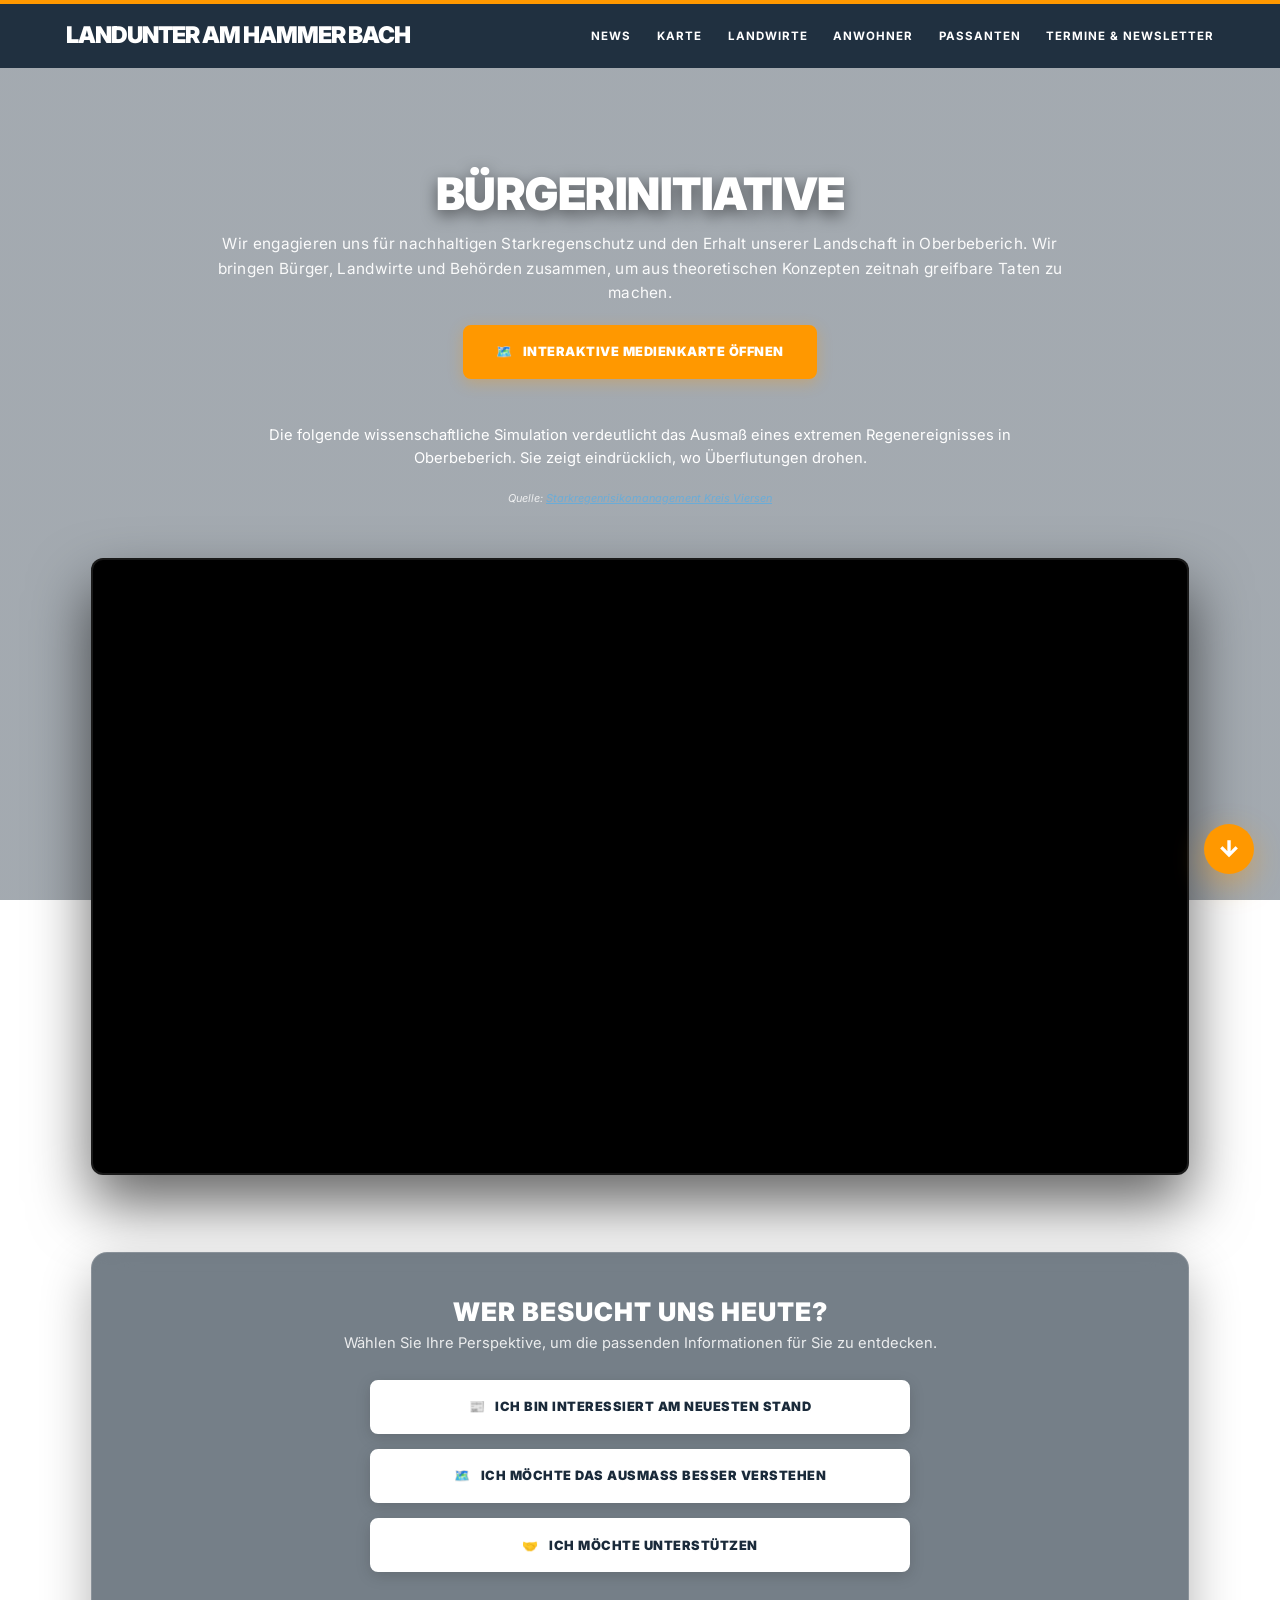
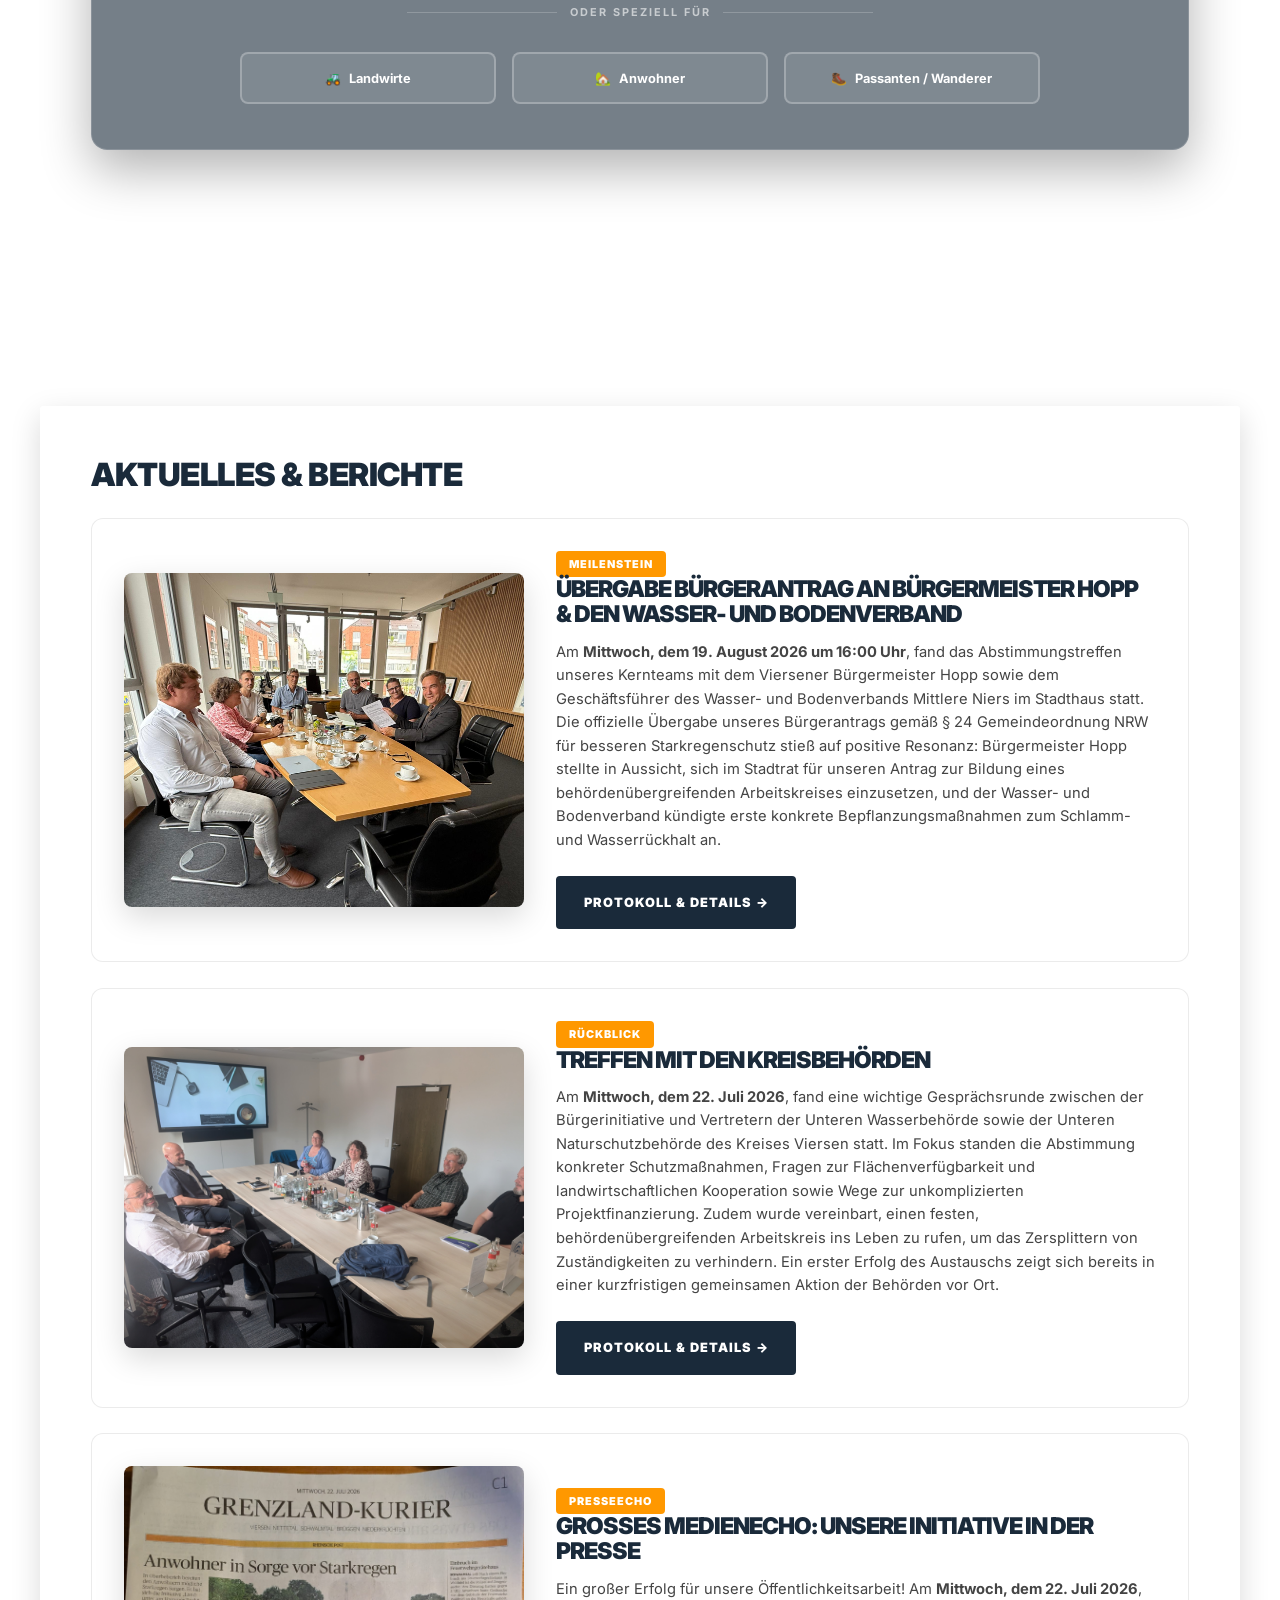
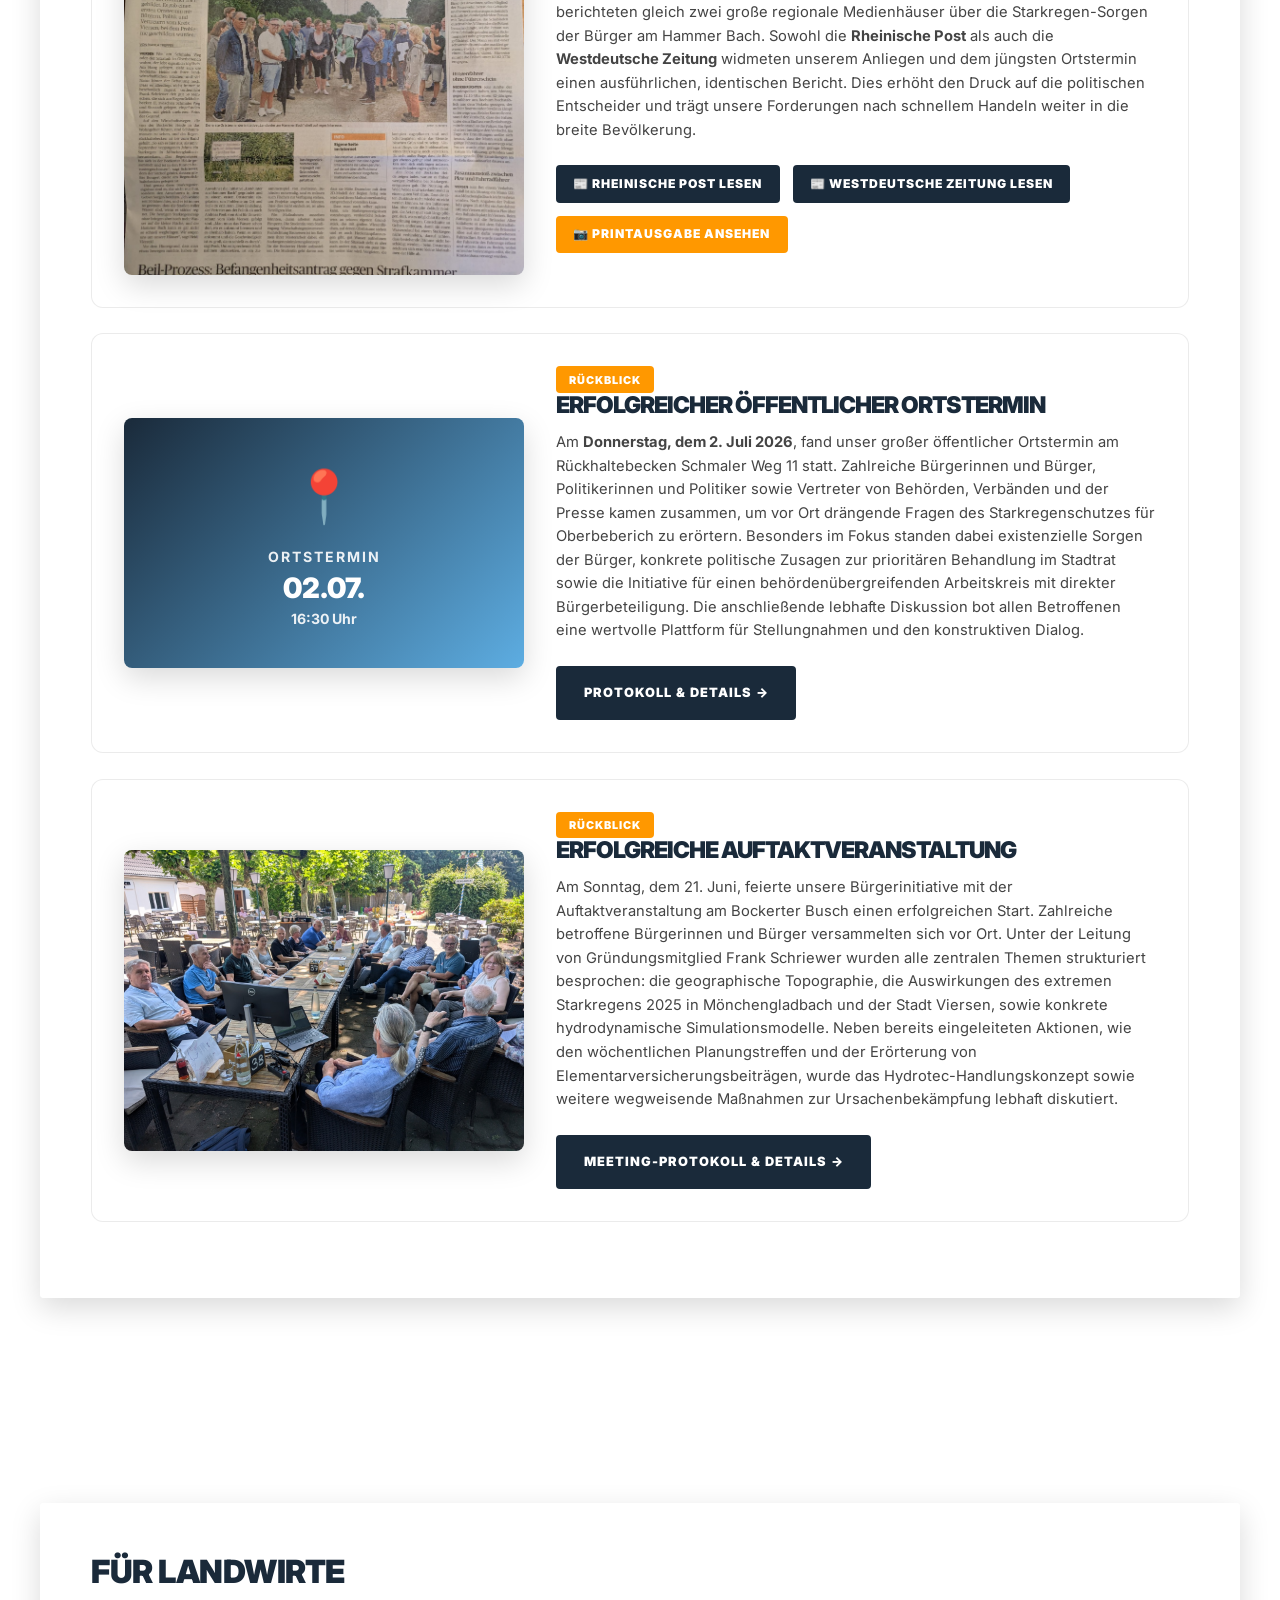
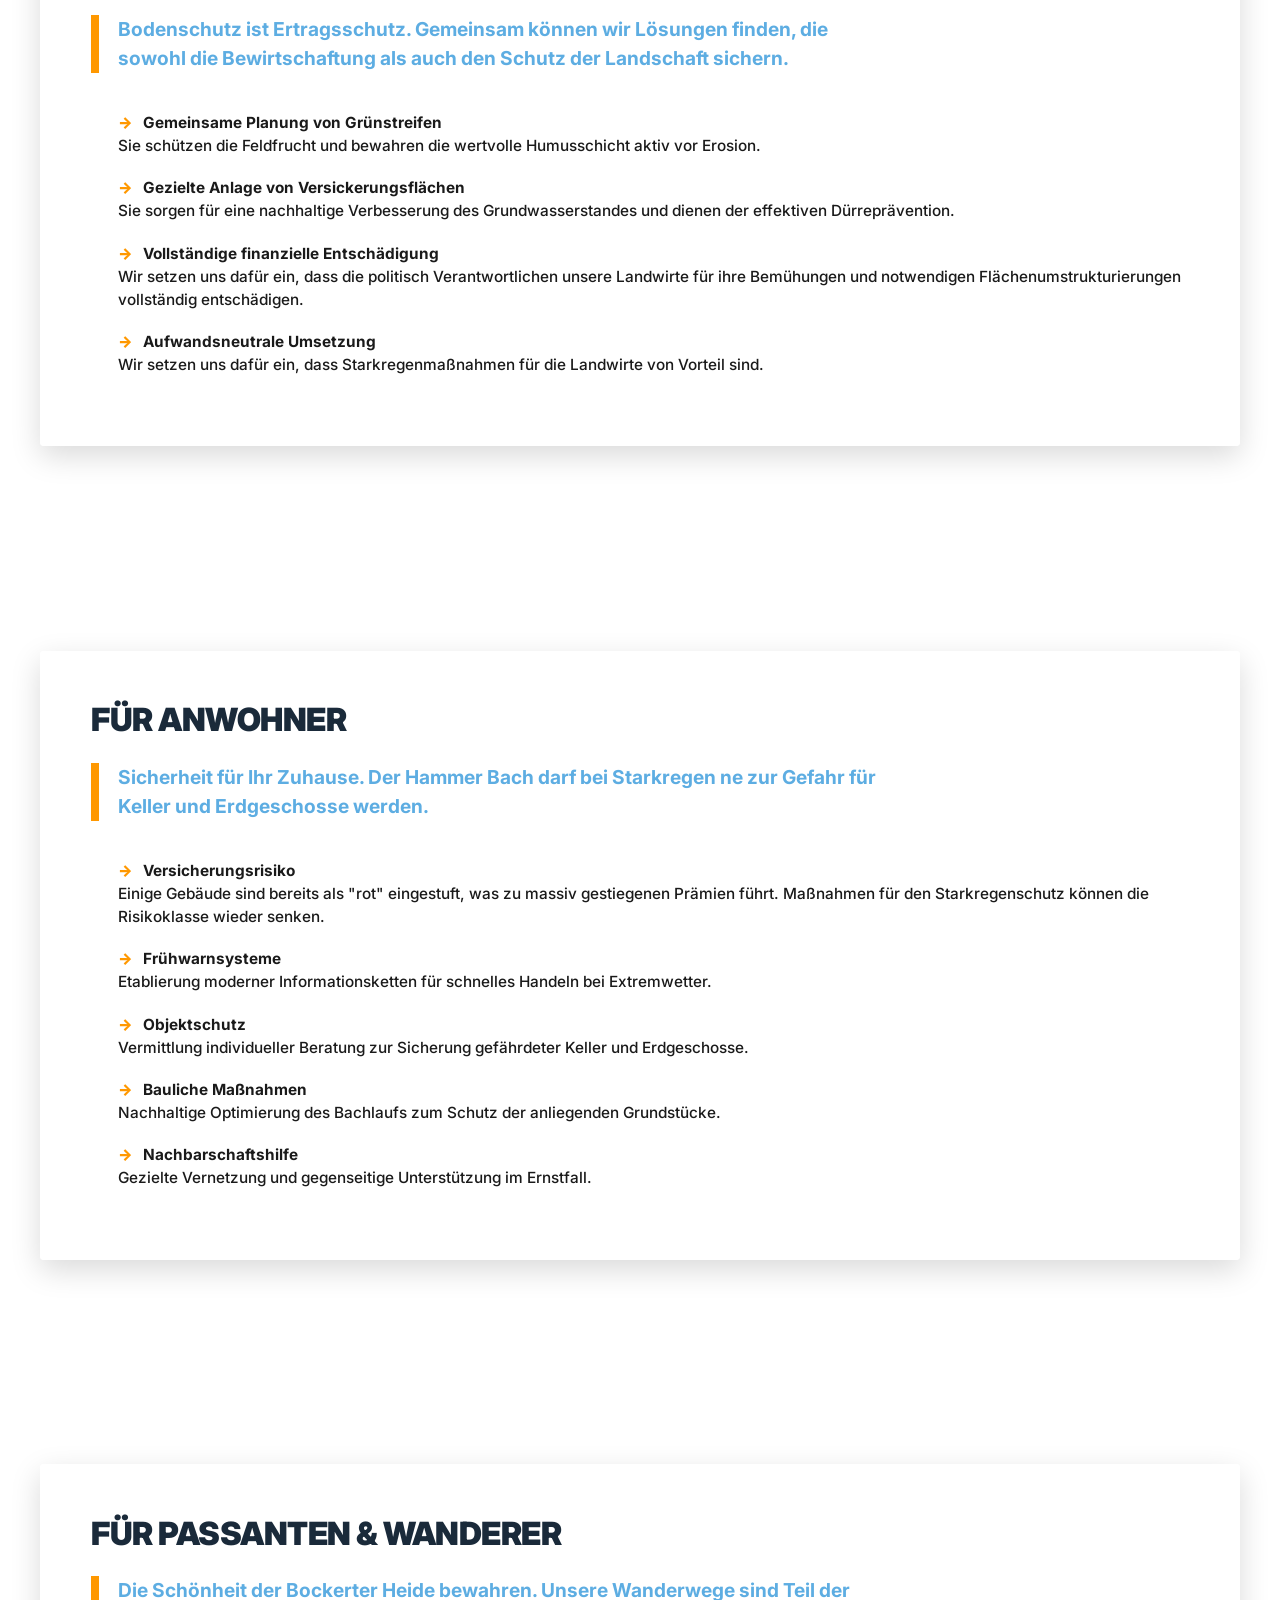
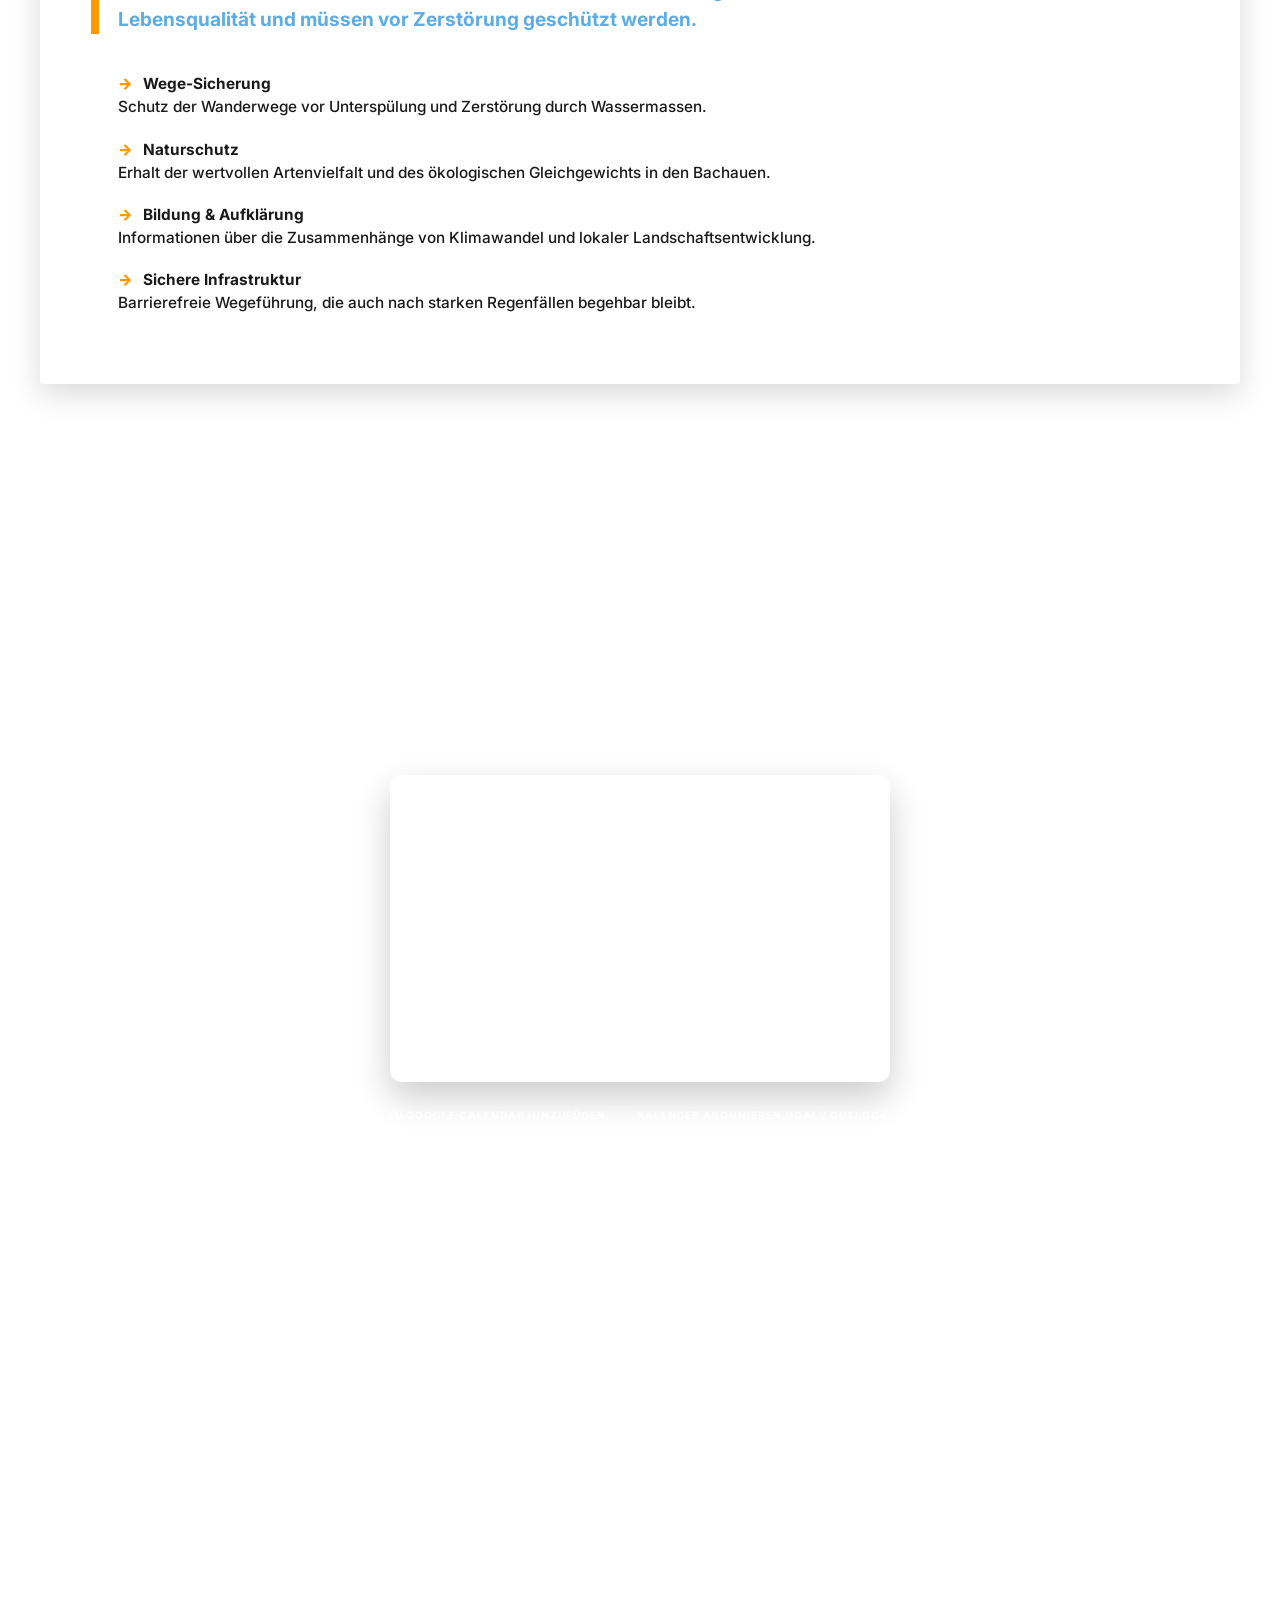
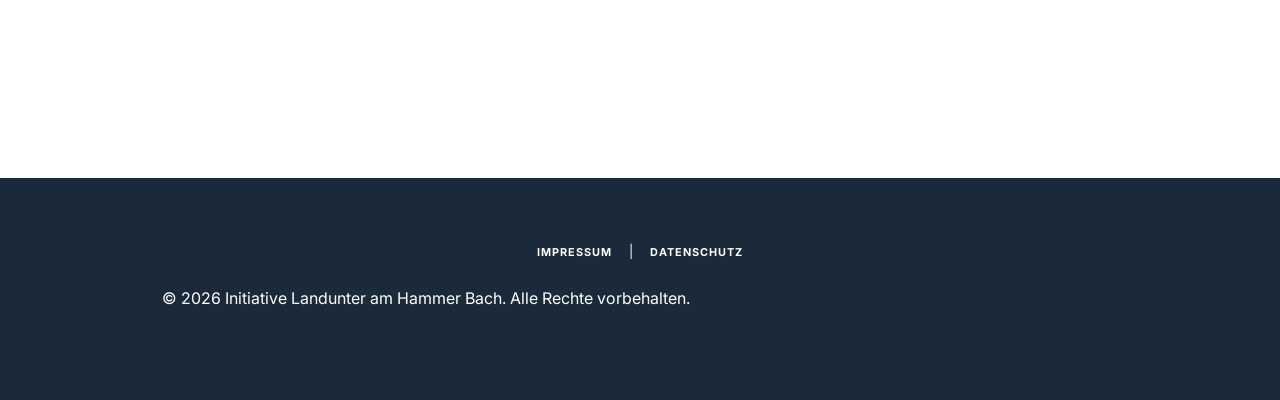
==== index.html @ 061ad3dd "fixed calendar widget: replaced retired corsproxy.io with active reef-proxy" ====
<!DOCTYPE html>
<html lang="de">
<head>
    <meta charset="UTF-8">
    <meta name="viewport" content="width=device-width, initial-scale=1.0">
    <title>Landunter am Hammer&nbsp;Bach - Starkregenschutz im Fokus</title>
    <link rel="stylesheet" href="style.css">
    <script src="header.js"></script>
</head>
<body id="top">
    <div class="bg-fixed-container">
        <div id="bg-layer-1" class="bg-layer active" style="background-image: linear-gradient(rgba(26, 42, 58, 0.4), rgba(26, 42, 58, 0.4)), url('https://images.unsplash.com/photo-1595867005771-4d3e811d0886?auto=format&fit=crop&w=1920&q=80');"></div>
        <div id="bg-layer-2" class="bg-layer"></div>
    </div>
    <header>
        <nav>
            <div class="logo"><a href="#top">Landunter am Hammer&nbsp;Bach</a></div>
            <ul>
                <li><a href="#news">News</a></li>
                <li><a href="karte.html">Karte</a></li>
                <li><a href="#landwirte">Landwirte</a></li>
                <li><a href="#anwohner">Anwohner</a></li>
                <li><a href="#passanten">Passanten</a></li>
                <li><a href="#support" style="white-space: nowrap;">Termine&nbsp;&amp;&nbsp;Newsletter</a></li>
            </ul>
        </nav>
    </header>

    <main>
        <section id="intro">
            <div class="content-box">
                <div class="hero-text">
                    <h1>Bürgerinitiative</h1>
                    <p style="font-size: 1.2rem; max-width: 850px; margin: 0 auto 3rem; line-height: 1.6; opacity: 0.95; letter-spacing: 0.3px;">
                        Wir engagieren uns für nachhaltigen Starkregenschutz und den Erhalt unserer Landschaft in Oberbeberich. Wir bringen Bürger, Landwirte und Behörden zusammen, um aus theoretischen Konzepten zeitnah greifbare Taten zu machen.
                    </p>
                    
                    <!-- Link to the Interactive Map -->
                    <div style="margin-top: -1.5rem; margin-bottom: 3.5rem;">
                        <a href="karte.html" class="cta-button" style="display: inline-flex; align-items: center; gap: 0.8rem; background-color: var(--accent-color); color: var(--white); border: 2px solid var(--accent-color); padding: 1.2rem 2.4rem; border-radius: 8px; font-weight: 900; text-transform: uppercase; letter-spacing: 0.5px; transition: all 0.3s; box-shadow: 0 4px 15px rgba(255, 152, 0, 0.3); text-decoration: none;" onmouseover="this.style.backgroundColor='var(--white)'; this.style.borderColor='var(--white)'; this.style.color='var(--primary-color)'; this.style.boxShadow='0 10px 25px rgba(255, 255, 255, 0.25)'; this.style.transform='translateY(-5px)';" onmouseout="this.style.backgroundColor='var(--accent-color)'; this.style.borderColor='var(--accent-color)'; this.style.color='var(--white)'; this.style.boxShadow='0 4px 15px rgba(255, 152, 0, 0.3)'; this.style.transform='translateY(0)';">
                            <span>🗺️</span> Interaktive Medienkarte &ouml;ffnen
                        </a>
                    </div>

                    <p style="font-size: 1.15rem; max-width: 800px; margin: 0 auto 1.5rem; line-height: 1.6;">Die folgende wissenschaftliche Simulation verdeutlicht das Ausmaß eines extremen Regenereignisses in Oberbeberich. Sie zeigt eindrücklich, wo Überflutungen drohen.</p>
                    <cite style="display: block; font-size: 0.85rem; margin-bottom: 2rem; opacity: 0.8;">Quelle: <a href="https://www.kreis-viersen.de/themen/klima/klimafolgenanpassung/starkregenrisikomanagement" target="_blank" rel="noopener" style="color: var(--secondary-color); text-decoration: underline;">Starkregenrisikomanagement Kreis Viersen</a></cite>
                </div>

                <div class="video-container">
                    <iframe src="https://mapview.hydrotec.de/models/SR-Simulation-KVIE-extremes-Ereignis/?view=51.234502493382365%2C6.387061424813323%2C16.38099702501109" 
                            width="100%" 
                            height="100%" 
                            style="border:0;" 
                            allowfullscreen="" 
                            loading="lazy">
                    </iframe>
                </div>

                <div id="portal" class="cta-box" style="scroll-margin-top: 100px; margin-top: 6rem; background: rgba(26, 42, 58, 0.6); backdrop-filter: blur(20px); border: 1px solid rgba(255, 255, 255, 0.15); border-radius: 16px; padding: 3.5rem 2rem; text-align: center; box-shadow: 0 20px 50px rgba(0, 0, 0, 0.3);">
                    <h2 style="font-size: 2rem; font-weight: 900; text-transform: uppercase; color: var(--white); margin-bottom: 0.5rem; letter-spacing: 1px;">Wer besucht uns heute?</h2>
                    <p style="font-size: 1.15rem; opacity: 0.85; max-width: 600px; margin: 0 auto 3rem; color: var(--white); line-height: 1.5;">Wählen Sie Ihre Perspektive, um die passenden Informationen für Sie zu entdecken.</p>
                    
                    <div style="display: flex; flex-direction: column; gap: 1.5rem; max-width: 800px; margin: 0 auto;">
                        <!-- Primary Actions -->
                        <div style="display: flex; flex-direction: column; gap: 1.2rem; max-width: 540px; margin: 0 auto; width: 100%;">
                            <a href="#news" class="cta-button" style="display: flex; align-items: center; justify-content: center; gap: 0.8rem; background-color: var(--white); color: var(--primary-color); border: 2px solid var(--white); padding: 1.2rem; border-radius: 8px; font-weight: 900; text-transform: uppercase; letter-spacing: 0.5px; transition: all 0.3s; box-shadow: 0 4px 15px rgba(0,0,0,0.15);">
                                <span>📰</span> Ich bin interessiert am neuesten Stand
                            </a>
                            <a href="karte.html" class="cta-button" style="display: flex; align-items: center; justify-content: center; gap: 0.8rem; background-color: var(--white); color: var(--primary-color); border: 2px solid var(--white); padding: 1.2rem; border-radius: 8px; font-weight: 900; text-transform: uppercase; letter-spacing: 0.5px; transition: all 0.3s; box-shadow: 0 4px 15px rgba(0,0,0,0.15);">
                                <span>🗺️</span> Ich möchte das Ausmaß besser verstehen
                            </a>
                            <a href="#support" class="cta-button" style="display: flex; align-items: center; justify-content: center; gap: 0.8rem; background-color: var(--white); color: var(--primary-color); border: 2px solid var(--white); padding: 1.2rem; border-radius: 8px; font-weight: 900; text-transform: uppercase; letter-spacing: 0.5px; transition: all 0.3s; box-shadow: 0 4px 15px rgba(0,0,0,0.15);">
                                <span>🤝</span> Ich möchte unterstützen
                            </a>
                        </div>
                        
                        <!-- Divider -->
                        <div style="display: flex; align-items: center; justify-content: center; margin: 1rem 0; width: 100%;">
                            <span style="height: 1px; background: rgba(255, 255, 255, 0.2); flex: 1; max-width: 150px;"></span>
                            <span style="padding: 0 1rem; font-size: 0.85rem; text-transform: uppercase; letter-spacing: 2px; opacity: 0.6; font-weight: 700; color: var(--white);">Oder speziell für</span>
                            <span style="height: 1px; background: rgba(255, 255, 255, 0.2); flex: 1; max-width: 150px;"></span>
                        </div>
                        
                        <!-- Audience Specific Actions -->
                        <div style="display: grid; grid-template-columns: repeat(auto-fit, minmax(220px, 1fr)); gap: 1.2rem; width: 100%;">
                            <a href="#landwirte" class="cta-button" style="display: flex; align-items: center; justify-content: center; gap: 0.6rem; background: rgba(255,255,255,0.08); color: var(--white); border: 2px solid rgba(255,255,255,0.25); padding: 1.1rem; border-radius: 8px; font-weight: bold; font-size: 1rem; text-transform: none; letter-spacing: normal; transition: all 0.3s;">
                                <span>🚜</span> Landwirte
                            </a>
                            <a href="#anwohner" class="cta-button" style="display: flex; align-items: center; justify-content: center; gap: 0.6rem; background: rgba(255,255,255,0.08); color: var(--white); border: 2px solid rgba(255,255,255,0.25); padding: 1.1rem; border-radius: 8px; font-weight: bold; font-size: 1rem; text-transform: none; letter-spacing: normal; transition: all 0.3s;">
                                <span>🏡</span> Anwohner
                            </a>
                            <a href="#passanten" class="cta-button" style="display: flex; align-items: center; justify-content: center; gap: 0.6rem; background: rgba(255,255,255,0.08); color: var(--white); border: 2px solid rgba(255,255,255,0.25); padding: 1.1rem; border-radius: 8px; font-weight: bold; font-size: 1rem; text-transform: none; letter-spacing: normal; transition: all 0.3s;">
                                <span>🥾</span> Passanten / Wanderer
                            </a>
                        </div>
                    </div>
                </div>
            </div>
        </section>

        <section id="news">
            <div class="content-box">
                <h2>Aktuelles &amp; Berichte</h2>
                <div class="content-wrapper" style="text-align: left;">
                    <div class="news-card" style="display: flex; gap: 2.5rem; background: rgba(255, 255, 255, 0.05); padding: 2.5rem; border-radius: 12px; border: 1px solid rgba(0, 0, 0, 0.08); margin-bottom: 2rem; flex-wrap: wrap; align-items: center; justify-content: center;">
                        <div style="flex: 1 1 300px; max-width: 420px; border-radius: 8px; overflow: hidden; box-shadow: var(--shadow);">
                            <img src="images/2026-08-19.jpeg" alt="Erfolgreiches Treffen mit Bürgermeister Hopp und dem Wasser- und Bodenverband" style="width: 100%; height: auto; display: block;" />
                        </div>
                        <div style="flex: 2 1 400px; color: var(--text-color);">
                            <div style="display: inline-block; background-color: var(--accent-color); color: var(--white); padding: 0.4rem 1rem; border-radius: 4px; font-weight: 900; font-size: 0.85rem; text-transform: uppercase; letter-spacing: 1px;">Meilenstein</div>
                            <h3 style="font-size: 1.8rem; font-weight: 900; color: var(--primary-color); margin-bottom: 1rem; text-transform: uppercase; letter-spacing: -1px; line-height: 1.1;">Übergabe Bürger&shy;antrag an Bürgermeister Hopp &amp; den Wasser- und Bodenverband</h3>
                            <p style="font-size: 1.15rem; margin-bottom: 1.8rem; line-height: 1.6; color: #444;">Am <strong>Mittwoch, dem 19. August 2026 um 16:00 Uhr</strong>, fand das Abstimmungstreffen unseres Kernteams mit dem Viersener Bürgermeister Hopp sowie dem Geschäftsführer des Wasser- und Bodenverbands Mittlere Niers im Stadthaus statt. Die offizielle Übergabe unseres Bürgerantrags gemäß § 24 Gemeindeordnung NRW für besseren Starkregenschutz stieß auf positive Resonanz: Bürgermeister Hopp stellte in Aussicht, sich im Stadtrat für unseren Antrag zur Bildung eines behördenübergreifenden Arbeitskreises einzusetzen, und der Wasser- und Bodenverband kündigte erste konkrete Bepflanzungsmaßnahmen zum Schlamm- und Wasserrückhalt an.</p>
                            <a href="events/2026-08-19.html" class="cta-button" style="background-color: var(--primary-color); color: var(--white); border: 2px solid var(--primary-color); display: inline-block;">Protokoll &amp; Details &rarr;</a>
                        </div>
                    </div>

                    <div class="news-card" style="display: flex; gap: 2.5rem; background: rgba(255, 255, 255, 0.05); padding: 2.5rem; border-radius: 12px; border: 1px solid rgba(0, 0, 0, 0.08); margin-bottom: 2rem; flex-wrap: wrap; align-items: center; justify-content: center;">
                        <div style="flex: 1 1 300px; max-width: 420px; border-radius: 8px; overflow: hidden; box-shadow: var(--shadow);">
                            <img src="images/2026-07-22.jpg" alt="Treffen mit den Kreisbehörden des Kreises Viersen" style="width: 100%; height: auto; display: block;" />
                        </div>
                        <div style="flex: 2 1 400px; color: var(--text-color);">
                            <div style="display: inline-block; background-color: var(--accent-color); color: var(--white); padding: 0.4rem 1rem; border-radius: 4px; font-weight: 900; font-size: 0.85rem; text-transform: uppercase; letter-spacing: 1px;">Rückblick</div>
                            <h3 style="font-size: 1.8rem; font-weight: 900; color: var(--primary-color); margin-bottom: 1rem; text-transform: uppercase; letter-spacing: -1px; line-height: 1.1;">Treffen mit den Kreis&shy;behörden</h3>
                            <p style="font-size: 1.15rem; margin-bottom: 1.8rem; line-height: 1.6; color: #444;">Am <strong>Mittwoch, dem 22. Juli 2026</strong>, fand eine wichtige Gesprächsrunde zwischen der Bürgerinitiative und Vertretern der Unteren Wasserbehörde sowie der Unteren Naturschutzbehörde des Kreises Viersen statt. Im Fokus standen die Abstimmung konkreter Schutzmaßnahmen, Fragen zur Flächenverfügbarkeit und landwirtschaftlichen Kooperation sowie Wege zur unkomplizierten Projektfinanzierung. Zudem wurde vereinbart, einen festen, behördenübergreifenden Arbeitskreis ins Leben zu rufen, um das Zersplittern von Zuständigkeiten zu verhindern. Ein erster Erfolg des Austauschs zeigt sich bereits in einer kurzfristigen gemeinsamen Aktion der Behörden vor Ort.</p>
                            <a href="events/2026-07-22.html" class="cta-button" style="background-color: var(--primary-color); color: var(--white); border: 2px solid var(--primary-color); display: inline-block;">Protokoll &amp; Details &rarr;</a>
                        </div>
                    </div>

                    <div class="news-card" style="display: flex; gap: 2.5rem; background: rgba(255, 255, 255, 0.05); padding: 2.5rem; border-radius: 12px; border: 1px solid rgba(0, 0, 0, 0.08); margin-bottom: 2rem; flex-wrap: wrap; align-items: center; justify-content: center;">
                        <div style="flex: 1 1 300px; max-width: 420px; border-radius: 8px; overflow: hidden; box-shadow: var(--shadow);">
                            <a href="images/2026-07-22_rheinische-post.jpeg" target="_blank" rel="noopener">
                                <img src="images/2026-07-22_rheinische-post.jpeg" alt="Zeitungsartikel Rheinische Post vom 22.07.2026" style="width: 100%; height: auto; display: block;" />
                            </a>
                        </div>
                        <div style="flex: 2 1 400px; color: var(--text-color);">
                            <div style="display: inline-block; background-color: var(--accent-color); color: var(--white); padding: 0.4rem 1rem; border-radius: 4px; font-weight: 900; font-size: 0.85rem; text-transform: uppercase; letter-spacing: 1px;">Presseecho</div>
                            <h3 style="font-size: 1.8rem; font-weight: 900; color: var(--primary-color); margin-bottom: 1rem; text-transform: uppercase; letter-spacing: -1px; line-height: 1.1;">Großes Medienecho: Unsere Initiative in der Presse</h3>
                            <p style="font-size: 1.15rem; margin-bottom: 1.8rem; line-height: 1.6; color: #444;">Ein großer Erfolg für unsere Öffentlichkeitsarbeit! Am <strong>Mittwoch, dem 22. Juli 2026</strong>, berichteten gleich zwei große regionale Medienhäuser über die Starkregen-Sorgen der Bürger am Hammer Bach. Sowohl die <strong>Rheinische Post</strong> als auch die <strong>Westdeutsche Zeitung</strong> widmeten unserem Anliegen und dem jüngsten Ortstermin einen ausführlichen, identischen Bericht. Dies erhöht den Druck auf die politischen Entscheider und trägt unsere Forderungen nach schnellem Handeln weiter in die breite Bevölkerung.</p>
                            <div style="display: flex; gap: 1rem; flex-wrap: wrap;">
                                <a href="https://rp-online.de/nrw/staedte/viersen/starkregen-in-viersen-initiative-am-hammer-bach_aid-151411977" target="_blank" rel="noopener" class="cta-button" style="background-color: var(--primary-color); color: var(--white); border: 2px solid var(--primary-color); display: inline-block; text-decoration: none; padding: 0.6rem 1.2rem; font-size: 0.95rem;">📰 Rheinische Post lesen</a>
                                <a href="https://www.wz.de/nrw/kreis-viersen/viersen/anwohner-in-sorge-vor-starkregen_aid-151889673" target="_blank" rel="noopener" class="cta-button" style="background-color: var(--primary-color); color: var(--white); border: 2px solid var(--primary-color); display: inline-block; text-decoration: none; padding: 0.6rem 1.2rem; font-size: 0.95rem;">📰 Westdeutsche Zeitung lesen</a>
                                <a href="images/2026-07-22_rheinische-post.jpeg" target="_blank" rel="noopener" class="cta-button" style="background-color: var(--accent-color); color: var(--white); border: 2px solid var(--accent-color); display: inline-block; text-decoration: none; padding: 0.6rem 1.2rem; font-size: 0.95rem;">📷 Printausgabe ansehen</a>
                            </div>
                        </div>
                    </div>

                    <div class="news-card" style="display: flex; gap: 2.5rem; background: rgba(255, 255, 255, 0.05); padding: 2.5rem; border-radius: 12px; border: 1px solid rgba(0, 0, 0, 0.08); margin-bottom: 2rem; flex-wrap: wrap; align-items: center; justify-content: center;">
                        <div style="flex: 1 1 300px; max-width: 420px; display: flex; flex-direction: column; gap: 1.2rem;">
                            <div style="border-radius: 8px; overflow: hidden; box-shadow: var(--shadow); background: linear-gradient(135deg, var(--primary-color) 0%, var(--secondary-color) 100%); padding: 3rem 2rem; text-align: center; color: var(--white); display: flex; flex-direction: column; align-items: center; justify-content: center;">
                                <span style="font-size: 4rem; margin-bottom: 1rem;">📍</span>
                                <span style="font-size: 1.1rem; font-weight: 700; text-transform: uppercase; letter-spacing: 2px; margin-bottom: 0.5rem; opacity: 0.9;">Ortstermin</span>
                                <span style="font-size: 2.2rem; font-weight: 900; line-height: 1;">02.07.</span>
                                <span style="font-size: 1.1rem; font-weight: 700; margin-top: 0.5rem; opacity: 0.9;">16:30 Uhr</span>
                            </div>
                        </div>
                        <div style="flex: 2 1 400px; color: var(--text-color);">
                            <div style="display: inline-block; background-color: var(--accent-color); color: var(--white); padding: 0.4rem 1rem; border-radius: 4px; font-weight: 900; font-size: 0.85rem; text-transform: uppercase; letter-spacing: 1px;">Rückblick</div>
                            <h3 style="font-size: 1.8rem; font-weight: 900; color: var(--primary-color); margin-bottom: 1rem; text-transform: uppercase; letter-spacing: -1px; line-height: 1.1;">Erfolgreicher öffentlicher Orts&shy;termin</h3>
                            <p style="font-size: 1.15rem; margin-bottom: 1.8rem; line-height: 1.6; color: #444;">Am <strong>Donnerstag, dem 2. Juli 2026</strong>, fand unser großer öffentlicher Ortstermin am Rückhaltebecken Schmaler Weg 11 statt. Zahlreiche Bürgerinnen und Bürger, Politikerinnen und Politiker sowie Vertreter von Behörden, Verbänden und der Presse kamen zusammen, um vor Ort drängende Fragen des Starkregenschutzes für Oberbeberich zu erörtern. Besonders im Fokus standen dabei existenzielle Sorgen der Bürger, konkrete politische Zusagen zur prioritären Behandlung im Stadtrat sowie die Initiative für einen behördenübergreifenden Arbeitskreis mit direkter Bürgerbeteiligung. Die anschließende lebhafte Diskussion bot allen Betroffenen eine wertvolle Plattform für Stellungnahmen und den konstruktiven Dialog.</p>
                            <a href="events/2026-07-02.html" class="cta-button" style="background-color: var(--primary-color); color: var(--white); border: 2px solid var(--primary-color); display: inline-block;">Protokoll &amp; Details &rarr;</a>
                        </div>
                    </div>

                    <div class="news-card" style="display: flex; gap: 2.5rem; background: rgba(255, 255, 255, 0.05); padding: 2.5rem; border-radius: 12px; border: 1px solid rgba(0, 0, 0, 0.08); margin-bottom: 2rem; flex-wrap: wrap; align-items: center; justify-content: center;">
                        <div style="flex: 1 1 300px; max-width: 420px; border-radius: 8px; overflow: hidden; box-shadow: var(--shadow);">
                            <img src="images/2026-06-21_12-05_small.jpg" alt="Erfolgreiche Auftaktveranstaltung der Bürgerinitiative" style="width: 100%; height: auto; display: block;" />
                        </div>
                        <div style="flex: 2 1 400px; color: var(--text-color);">
                            <div style="display: inline-block; background-color: var(--accent-color); color: var(--white); padding: 0.4rem 1rem; border-radius: 4px; font-weight: 900; font-size: 0.85rem; text-transform: uppercase; letter-spacing: 1px;">Rückblick</div>
                            <h3 style="font-size: 1.8rem; font-weight: 900; color: var(--primary-color); margin-bottom: 1rem; text-transform: uppercase; letter-spacing: -1px; line-height: 1.1;">Erfolgreiche Auftakt&shy;veranstaltung</h3>
                            <p style="font-size: 1.15rem; margin-bottom: 1.8rem; line-height: 1.6; color: #444;">Am Sonntag, dem 21. Juni, feierte unsere Bürgerinitiative mit der Auftaktveranstaltung am Bockerter Busch einen erfolgreichen Start. Zahlreiche betroffene Bürgerinnen und Bürger versammelten sich vor Ort. Unter der Leitung von Gründungsmitglied Frank Schriewer wurden alle zentralen Themen strukturiert besprochen: die geographische Topographie, die Auswirkungen des extremen Starkregens 2025 in Mönchengladbach und der Stadt Viersen, sowie konkrete hydrodynamische Simulationsmodelle. Neben bereits eingeleiteten Aktionen, wie den wöchentlichen Planungstreffen und der Erörterung von Elementarversicherungsbeiträgen, wurde das Hydrotec-Handlungskonzept sowie weitere wegweisende Maßnahmen zur Ursachenbekämpfung lebhaft diskutiert.</p>
                            <a href="events/2026-06-21.html" class="cta-button" style="background-color: var(--primary-color); color: var(--white); border: 2px solid var(--primary-color); display: inline-block;">Meeting-Protokoll &amp; Details &rarr;</a>
                        </div>
                    </div>
                </div>
            </div>
        </section>

        <section id="landwirte">
            <div class="content-box">
                <h2>Für Landwirte</h2>
                <div class="content-wrapper">
                    <div class="text-block">
                        <p class="section-intro">Bodenschutz ist Ertragsschutz. Gemeinsam können wir Lösungen finden, die sowohl die Bewirtschaftung als auch den Schutz der Landschaft sichern.</p>
                        <ul class="bullet-points">
                            <li><strong>Gemeinsame Planung von Grünstreifen</strong><br>Sie schützen die Feldfrucht und bewahren die wertvolle Humusschicht aktiv vor Erosion.</li>
                            <li><strong>Gezielte Anlage von Versickerungsflächen</strong><br>Sie sorgen für eine nachhaltige Verbesserung des Grundwasserstandes und dienen der effektiven Dürreprävention.</li>
                            <li><strong>Vollständige finanzielle Entschädigung</strong><br>Wir setzen uns dafür ein, dass die politisch Verantwortlichen unsere Landwirte für ihre Bemühungen und notwendigen Flächenumstrukturierungen vollständig entschädigen.</li>
                            <li><strong>Aufwandsneutrale Umsetzung</strong><br>Wir setzen uns dafür ein, dass Starkregenmaßnahmen für die Landwirte von Vorteil sind.</li>
                        </ul>
                    </div>
                </div>
            </div>
        </section>

        <section id="anwohner">
            <div class="content-box">
                <h2>Für Anwohner</h2>
                <div class="content-wrapper">
                    <div class="text-block">
                        <p class="section-intro">Sicherheit für Ihr Zuhause. Der Hammer&nbsp;Bach darf bei Starkregen ne zur Gefahr für Keller und Erdgeschosse werden.</p>
                        <ul class="bullet-points">
                            <li><strong>Versicherungsrisiko</strong><br>Einige Gebäude sind bereits als "rot" eingestuft, was zu massiv gestiegenen Prämien führt. Maßnahmen für den Starkregenschutz können die Risikoklasse wieder senken.</li>
                            <li><strong>Frühwarnsysteme</strong><br>Etablierung moderner Informationsketten für schnelles Handeln bei Extremwetter.</li>
                            <li><strong>Objektschutz</strong><br>Vermittlung individueller Beratung zur Sicherung gefährdeter Keller und Erdgeschosse.</li>
                            <li><strong>Bauliche Maßnahmen</strong><br>Nachhaltige Optimierung des Bachlaufs zum Schutz der anliegenden Grundstücke.</li>
                            <li><strong>Nachbarschaftshilfe</strong><br>Gezielte Vernetzung und gegenseitige Unterstützung im Ernstfall.</li>
                        </ul>
                    </div>
                </div>
            </div>
        </section>
<section id="passanten">
    <div class="content-box">
        <h2>Für Passanten & Wanderer</h2>
        <div class="content-wrapper">
            <div class="text-block">
                <p class="section-intro">Die Schönheit der Bockerter Heide bewahren. Unsere Wanderwege sind Teil der Lebensqualität und müssen vor Zerstörung geschützt werden.</p>
                <ul class="bullet-points">
                    <li><strong>Wege-Sicherung</strong><br>Schutz der Wanderwege vor Unterspülung und Zerstörung durch Wassermassen.</li>
                    <li><strong>Naturschutz</strong><br>Erhalt der wertvollen Artenvielfalt und des ökologischen Gleichgewichts in den Bachauen.</li>
                    <li><strong>Bildung & Aufklärung</strong><br>Informationen über die Zusammenhänge von Klimawandel und lokaler Landschaftsentwicklung.</li>
                    <li><strong>Sichere Infrastruktur</strong><br>Barrierefreie Wegeführung, die auch nach starken Regenfällen begehbar bleibt.</li>
                </ul>
            </div>
        </div>
    </div>
</section>

<section id="support">
    <div class="content-box">
        <h2>Unterstützen Sie Uns</h2>
        <div class="support-content">
            <p>Bleiben Sie auf dem Laufenden: In unserem Terminkalender finden Sie alle anstehenden Versammlungen, Informationsabende und Vor-Ort-Termine unserer Bürgerinitiative.</p>
            <div id="calendar-widget-container" class="calendar-widget">
                <p style="text-align: center; color: var(--white); opacity: 0.8;">Termine werden geladen...</p>
            </div>
            
            <div class="calendar-actions" style="margin: -2rem auto 4rem; text-align: center; position: relative; z-index: 10;">
                <a href="https://calendar.google.com/calendar/render?cid=253746780ebc4846c481b64aa2bf690ad48db507746a6cbe13d3d834357f4222%40group.calendar.google.com" target="_blank" rel="noopener">Zu Google Calendar hinzufügen</a>
                <span class="dot-separator">•</span>
                <a href="webcal://calendar.google.com/calendar/ical/253746780ebc4846c481b64aa2bf690ad48db507746a6cbe13d3d834357f4222%40group.calendar.google.com/public/basic.ics">Kalender abonnieren (iCal / Outlook)</a>
            </div>

            <script>
            document.addEventListener("DOMContentLoaded", function() {
                loadCalendarEvents();
            });

            async function loadCalendarEvents() {
                var container = document.getElementById("calendar-widget-container");
                var calendarId = "253746780ebc4846c481b64aa2bf690ad48db507746a6cbe13d3d834357f4222@group.calendar.google.com";
                var icsUrl = "https://calendar.google.com/calendar/ical/" + encodeURIComponent(calendarId) + "/public/basic.ics";
                
                // Use reef-proxy.onrender.com as the primary browser-friendly CORS proxy
                var proxyUrl = "https://reef-proxy.onrender.com/get?url=" + encodeURIComponent(icsUrl);
                
                try {
                    var response = await fetch(proxyUrl);
                    if (!response.ok) throw new Error("Fetch failed");
                    var text = await response.text();
                    
                    var events = parseICS(text);
                    if (events.length === 0) {
                        showFallbackIframe(container, calendarId);
                        return;
                    }
                    
                    renderEvents(container, events);
                } catch (error) {
                    console.error("Error loading calendar events:", error);
                    showFallbackIframe(container, calendarId);
                }
            }

            function parseICS(icsText) {
                var events = [];
                // Unfold lines
                var lines = icsText.replace(/\r\n/g, "\n").replace(/\n /g, "").split("\n");
                var currentEvent = null;
                
                for (var i = 0; i < lines.length; i++) {
                    var line = lines[i];
                    if (line.startsWith("BEGIN:VEVENT")) {
                        currentEvent = {};
                    } else if (line.startsWith("END:VEVENT") && currentEvent) {
                        if (currentEvent.start) {
                            events.push(currentEvent);
                        }
                        currentEvent = null;
                    } else if (currentEvent) {
                        var colonIdx = line.indexOf(":");
                        if (colonIdx !== -1) {
                            var key = line.substring(0, colonIdx);
                            var val = line.substring(colonIdx + 1);
                            
                            val = val.replace(/\\,/g, ",").replace(/\\;/g, ";").replace(/\\n/gi, "\n").replace(/\\r/g, "").trim();
                            
                            if (key.startsWith("SUMMARY")) currentEvent.summary = val;
                            else if (key.startsWith("DTSTART")) currentEvent.start = val;
                            else if (key.startsWith("DTEND")) currentEvent.end = val;
                            else if (key.startsWith("LOCATION")) currentEvent.location = val;
                            else if (key.startsWith("DESCRIPTION")) currentEvent.description = val;
                        }
                    }
                }
                return events;
            }

            function prettifyDescription(text) {
                if (!text) return "";
                
                var html = text;
                
                // Ensure all anchor links have target="_blank" and rel="noopener"
                html = html.replace(/<a\s+(?!.*?target=)[^>]*href="([^"]*)"[^>]*>(.*?)<\/a>/gi, '<a href="$1" target="_blank" rel="noopener">$2</a>');
                
                // Replace any raw newlines (\n) with <br> to support plain text calendars too,
                // but only if there are no rich block tags like <ul> or <p> to avoid double gaps.
                if (!html.includes("<ul") && !html.includes("<p") && !html.includes("<br")) {
                    html = html.replace(/\n/g, "<br>");
                }
                
                return html;
            }

            function renderEvents(container, events) {
                // Parse date strings and sort events chronologically
                events.forEach(function(ev) {
                    var val = ev.start;
                    var year = val.substring(0, 4);
                    var month = val.substring(4, 6);
                    var day = val.substring(6, 8);
                    
                    var hour = "00";
                    var minute = "00";
                    var tIdx = val.indexOf("T");
                    if (tIdx !== -1) {
                        var timePart = val.substring(tIdx + 1);
                        hour = timePart.substring(0, 2);
                        minute = timePart.substring(2, 4);
                    }
                    
                    var isoStr = year + "-" + month + "-" + day + "T" + hour + ":" + minute + ":00" + (val.endsWith("Z") ? "Z" : "");
                    ev.dateObj = new Date(isoStr);
                });
                
                // Sort chronologically
                events.sort((a, b) => a.dateObj - b.dateObj);
                
                // Only show upcoming events (include events from today onwards)
                var today = new Date();
                today.setHours(0, 0, 0, 0);
                
                var upcomingEvents = events.filter(ev => ev.dateObj >= today);
                
                // If there are no upcoming events, show the most recent ones instead of an empty screen
                if (upcomingEvents.length === 0) {
                    upcomingEvents = events.slice(-2); // Get last 2 events
                }
                
                container.innerHTML = "";
                upcomingEvents.forEach(function(ev) {
                    var dateObj = ev.dateObj;
                    var dayNum = dateObj.getDate();
                    var monthName = dateObj.toLocaleDateString("de-DE", { month: "short" }).replace(".", "").toUpperCase();
                    
                    var dateStr = dateObj.toLocaleDateString("de-DE", { weekday: "long", day: "numeric", month: "long", year: "numeric" });
                    var timeStr = dateObj.toLocaleTimeString("de-DE", { hour: "2-digit", minute: "2-digit" }) + " Uhr";
                    
                    var summary = ev.summary || "Veranstaltung";
                    var location = ev.location || "";
                    var description = ev.description || "";
                    
                    // Prettify the native HTML/plain-text description
                    var cleanDesc = description ? prettifyDescription(description) : "";
                    
                    var card = document.createElement("div");
                    card.className = "event-card";
                    
                    var locationHref = "";
                    var locationMarkup = "";
                    if (location) {
                        var isUrl = location.startsWith("http://") || location.startsWith("https://");
                        locationHref = isUrl ? location : "https://www.google.com/maps/search/?api=1&query=" + encodeURIComponent(location);
                        locationMarkup = `<span>📍 <a href="${locationHref}" target="_blank" rel="noopener" class="event-location-link">${location}</a></span>`;
                    }
                    
                    var arrowMarkup = cleanDesc ? `<div class="event-toggle-arrow">↓</div>` : ``;
                    
                    card.innerHTML = `
                        <div class="event-date-badge">
                            <span class="day">${dayNum}</span>
                            <span class="month">${monthName}</span>
                        </div>
                        <div class="event-details">
                            <h3 class="event-title">${summary}</h3>
                            <div class="event-meta">
                                <span>🕒 ${dateStr}, ${timeStr}</span>
                                ${locationMarkup}
                            </div>
                            ${cleanDesc ? `<div class="event-description">${cleanDesc}</div>` : ""}
                        </div>
                        ${arrowMarkup}
                    `;
                    
                    // Stop event propagation when clicking on the location link to prevent card folding/unfolding
                    var link = card.querySelector(".event-location-link");
                    if (link) {
                        link.addEventListener("click", function(e) {
                            e.stopPropagation();
                        });
                    }
                    
                    // Stop event propagation when clicking on any links inside the description
                    var descLinks = card.querySelectorAll(".event-description a");
                    descLinks.forEach(function(l) {
                        l.addEventListener("click", function(e) {
                            e.stopPropagation();
                        });
                    });
                    
                    // Enable fold/unfold on click if there is a description
                    if (cleanDesc) {
                        card.addEventListener("click", function() {
                            card.classList.toggle("unfolded");
                        });
                    }
                    
                    container.appendChild(card);
                });
            }

            function showFallbackIframe(container, calendarId) {
                container.innerHTML = `
                    <div class="calendar-card" style="margin: 0 auto;">
                        <iframe src="https://calendar.google.com/calendar/embed?showTitle=0&amp;showNav=0&amp;showDate=0&amp;showPrint=0&amp;showTabs=0&amp;showCalendars=0&amp;showTz=0&amp;mode=AGENDA&amp;&amp;src=${encodeURIComponent(calendarId)}&amp;ctz=Europe%2FBerlin" 
                                style="border: 0;" width="100%" height="300" frameborder="0" scrolling="no">
                        </iframe>
                    </div>
                `;
            }
            </script>
            <iframe width="540" height="450" src="https://073f0d04.sibforms.com/serve/[base64]" frameborder="0" scrolling="no" allowfullscreen style="display: block;margin-left: auto;margin-right: auto;max-width: 100%;"></iframe>
        </div>
    </div>
</section>
</main>

<a href="#portal" id="portal-scroll-btn" class="floating-cta" style="width: 50px; height: 50px; padding: 0; display: flex; align-items: center; justify-content: center; font-size: 1.8rem; border-radius: 50%; box-shadow: 0 10px 30px rgba(255, 152, 0, 0.4); line-height: 1; opacity: 0; pointer-events: none; transition: opacity 0.3s, transform 0.3s, background-color 0.3s;" title="Zum Portal scrollen">↓</a>

<script>
document.addEventListener("DOMContentLoaded", function() {
    var portal = document.getElementById('portal');
    var btn = document.getElementById('portal-scroll-btn');
    if (!portal || !btn) return;

    function updateFloatingButton() {
        var rect = portal.getBoundingClientRect();
        var viewportHeight = window.innerHeight || document.documentElement.clientHeight;

        if (rect.bottom < 50) {
            // Portal is above viewport -> point UP
            btn.innerHTML = '↑';
            btn.style.opacity = '1';
            btn.style.pointerEvents = 'auto';
            btn.style.transform = 'scale(1)';
        } else if (rect.top > viewportHeight - 50) {
            // Portal is below viewport -> point DOWN
            btn.innerHTML = '↓';
            btn.style.opacity = '1';
            btn.style.pointerEvents = 'auto';
            btn.style.transform = 'scale(1)';
        } else {
            // Portal is visible -> disappear
            btn.style.opacity = '0';
            btn.style.pointerEvents = 'none';
            btn.style.transform = 'scale(0.8)';
        }
    }

    window.addEventListener('scroll', updateFloatingButton);
    window.addEventListener('resize', updateFloatingButton);
    updateFloatingButton(); // Run initially
});
</script>

<footer>
        <div class="footer-links">
            <a href="impressum.html">Impressum</a> | 
            <a href="datenschutz.html">Datenschutz</a>
        </div>
        <p>&copy; 2026 Initiative Landunter am Hammer&nbsp;Bach. Alle Rechte vorbehalten.</p>
    </footer>

    <script>
    document.addEventListener("DOMContentLoaded", function() {
        const bgData = {
            'intro': {
                img: 'https://images.unsplash.com/photo-1595867005771-4d3e811d0886?auto=format&fit=crop&w=1920&q=80',
                overlay: 'rgba(26, 42, 58, 0.4)'
            },
            'news': {
                img: 'https://images.unsplash.com/photo-1504711434969-e33886168f5c?q=80&w=2000&auto=format&fit=crop',
                overlay: 'rgba(26, 42, 58, 0)'
            },
            'landwirte': {
                img: 'https://images.unsplash.com/photo-1500382017468-9049fed747ef?q=80&w=2000&auto=format&fit=crop',
                overlay: 'rgba(26, 42, 58, 0)'
            },
            'anwohner': {
                img: 'https://images.unsplash.com/photo-1512917774080-9991f1c4c750?q=80&w=2000&auto=format&fit=crop',
                overlay: 'rgba(26, 42, 58, 0)'
            },
            'passanten': {
                img: 'https://images.unsplash.com/photo-1441974231531-c6227db76b6e?q=80&w=2000&auto=format&fit=crop',
                overlay: 'rgba(26, 42, 58, 0)'
            },
            'support': {
                img: 'https://images.unsplash.com/photo-1450101499163-c8848c66ca85?q=80&w=2070&auto=format&fit=crop',
                overlay: 'rgba(26, 42, 58, 0.8)'
            }
        };

        let currentLayer = 1;
        let activeSectionId = 'intro';

        function setBackground(sectionId) {
            if (activeSectionId === sectionId) return;
            activeSectionId = sectionId;

            const data = bgData[sectionId];
            if (!data) return;

            const nextLayer = currentLayer === 1 ? 2 : 1;
            const currentLayerEl = document.getElementById(`bg-layer-${currentLayer}`);
            const nextLayerEl = document.getElementById(`bg-layer-${nextLayer}`);

            nextLayerEl.style.backgroundImage = `linear-gradient(${data.overlay}, ${data.overlay}), url('${data.img}')`;
            
            nextLayerEl.classList.add('active');
            currentLayerEl.classList.remove('active');

            currentLayer = nextLayer;
        }

        const sections = document.querySelectorAll('main > section');

        function getActiveSectionId() {
            const viewportCenter = window.innerHeight / 2;
            let activeId = null;
            let minDistance = Infinity;

            sections.forEach(section => {
                const rect = section.getBoundingClientRect();
                if (rect.top <= viewportCenter && rect.bottom >= viewportCenter) {
                    activeId = section.id;
                }
                
                const distance = Math.abs((rect.top + rect.bottom) / 2 - viewportCenter);
                if (distance < minDistance) {
                    minDistance = distance;
                    if (!activeId) {
                        activeId = section.id;
                    }
                }
            });

            return activeId;
        }

        let ticking = false;

        function updateBackground() {
            const activeId = getActiveSectionId();
            if (activeId) {
                setBackground(activeId);
            }
        }

        function onScroll() {
            if (!ticking) {
                window.requestAnimationFrame(() => {
                    updateBackground();
                    ticking = false;
                });
                ticking = true;
            }
        }

        window.addEventListener('scroll', onScroll, { passive: true });
        window.addEventListener('resize', onScroll, { passive: true });
        
        // Set correct background on load
        updateBackground();
    });
    </script>
</body>
</html>
---- style.css ----
@import url('https://fonts.googleapis.com/css2?family=Inter:wght@400;700;900&display=swap');

:root {
    --primary-color: #1a2a3a;
    --secondary-color: #5dade2; /* Light Blue */
    --accent-color: #ff9800;    /* Orange */
    --bg-color: #ffffff;
    --text-color: #1a1a1a;
    --white: #ffffff;
    --overlay: rgba(255, 255, 255, 0.85);
    --shadow: 0 10px 30px rgba(0, 0, 0, 0.15);
}

* {
    box-sizing: border-box;
    margin: 0;
    padding: 0;
}

html {
    scroll-behavior: smooth;
    font-size: 80%; /* Scale all text down by 20% globally */
}

body {
    font-family: 'Inter', sans-serif;
    line-height: 1.5;
    color: var(--text-color);
    background-color: var(--bg-color);
    overflow-x: hidden;
}

/* Header & Nav */
header {
    background-color: rgba(26, 42, 58, 0.95);
    backdrop-filter: blur(10px);
    color: var(--white);
    padding: 1.5rem 0;
    position: sticky;
    top: 0;
    z-index: 1000;
    border-top: 4px solid var(--accent-color);
}

nav {
    max-width: 1200px;
    margin: 0 auto;
    display: flex;
    justify-content: space-between;
    align-items: center;
    padding: 0 2rem;
}

.logo {
    font-size: 1.8rem;
    font-weight: 900;
    letter-spacing: -1px;
    text-transform: uppercase;
    line-height: 1.1; /* Tighter spacing for multi-line logo */
}

.logo a {
    color: inherit;
    text-decoration: none;
    transition: color 0.3s ease;
}

.logo a:hover {
    color: var(--secondary-color);
}

nav ul {
    display: flex;
    list-style: none;
}

nav ul li {
    margin-left: 2rem;
}

nav ul li a {
    color: var(--white);
    text-decoration: none;
    font-weight: 700;
    font-size: 0.9rem;
    text-transform: uppercase;
    letter-spacing: 1px;
    transition: color 0.3s ease;
}

nav ul li a:hover {
    color: var(--secondary-color);
}

/* Main Sections */
section {
    position: relative;
    padding: 8rem 2rem;
    min-height: 80vh;
    display: flex;
    align-items: center;
    justify-content: center;
    scroll-margin-top: 100px; /* Offset for sticky header */
}

#intro {
    padding-top: 4rem; /* Reduced top padding for intro specifically */
}

/* Section Backgrounds (Placeholders) */
#intro { color: var(--white); }

/* Fixed Crossfading Background */
.bg-fixed-container {
    position: fixed;
    top: 0;
    left: 0;
    width: 100%;
    height: 100vh;
    z-index: -1;
    pointer-events: none;
    overflow: hidden;
}

.bg-layer {
    position: absolute;
    top: 0;
    left: 0;
    width: 100%;
    height: 100%;
    background-size: cover;
    background-position: center;
    background-repeat: no-repeat;
    opacity: 0;
    transition: opacity 1.2s ease-in-out;
}

.bg-layer.active {
    opacity: 1;
}

/* Content Boxes */
.content-box {
    position: relative;
    z-index: 2;
    background: var(--overlay);
    backdrop-filter: blur(10px);
    -webkit-backdrop-filter: blur(10px);
    padding: 4rem;
    border-radius: 4px;
    max-width: 1200px;
    width: 100%;
    box-shadow: var(--shadow);
    color: var(--text-color);
}

#intro .content-box {
    background: transparent;
    color: var(--white);
    box-shadow: none;
    text-align: center;
    max-width: 1200px;
    backdrop-filter: none;
    -webkit-backdrop-filter: none;
}

.hero-text {
    margin-bottom: 4rem;
}

.hero-text h1 {
    text-shadow: 0 5px 15px rgba(0,0,0,0.5);
    margin-bottom: 1rem;
}

.hero-text .subtitle {
    font-size: 1.5rem;
    font-weight: 700;
    text-transform: uppercase;
    color: var(--accent-color);
    letter-spacing: 3px;
    display: block;
    margin-bottom: 2rem;
}

.hero-actions {
    margin-top: 3rem;
}

.scroll-link {
    color: var(--white);
    text-decoration: none;
    font-size: 1.2rem;
    font-weight: 700;
    text-transform: uppercase;
    letter-spacing: 2px;
    border-bottom: 2px solid var(--accent-color);
    padding-bottom: 5px;
    transition: all 0.3s ease;
    animation: bounce 2s infinite;
    display: inline-block;
}

.scroll-link:hover {
    color: var(--accent-color);
    border-color: var(--white);
}

@keyframes bounce {
    0%, 20%, 50%, 80%, 100% {transform: translateY(0);}
    40% {transform: translateY(-10px);}
    60% {transform: translateY(-5px);}
}

h1, h2 {
    font-weight: 900;
    text-transform: uppercase;
    letter-spacing: -0.5px;
    line-height: 1.1;
    margin-bottom: 2rem;
}

h1 { font-size: clamp(1.8rem, 5vw, 3.5rem); }
h2 { font-size: clamp(1.6rem, 4vw, 2.5rem); color: var(--primary-color); }

p {
    font-size: 1.25rem;
    margin-bottom: 2rem;
    max-width: 800px;
}

#intro p { margin: 0 auto 3rem; }

/* CTA Portal */
.cta-box {
    margin-top: 6rem;
    background: rgba(255, 255, 255, 0.1);
    backdrop-filter: blur(15px);
    border: 1px solid rgba(255, 255, 255, 0.2);
    padding: 3rem;
    border-radius: 12px;
    color: var(--white);
}

.cta-box p {
    font-size: 1.4rem;
    font-weight: normal;
    text-transform: none;
    letter-spacing: normal;
    margin-bottom: 2rem !important;
}

.cta-links {
    display: flex;
    justify-content: center;
    gap: 2rem;
    flex-wrap: wrap;
}

.cta-button {
    background-color: var(--white);
    color: var(--primary-color);
    padding: 1.2rem 2rem;
    border-radius: 4px;
    text-decoration: none;
    font-weight: 900;
    text-transform: uppercase;
    letter-spacing: 1px;
    transition: all 0.3s ease;
    border: 2px solid transparent;
}

.cta-button:hover {
    background-color: var(--accent-color);
    color: var(--white);
    transform: translateY(-5px);
    box-shadow: 0 10px 20px rgba(255, 152, 0, 0.4);
}

.video-intro {
    margin-top: 4rem;
    text-align: center;
}

.video-intro p {
    font-size: 1.1rem;
    font-weight: 500;
    margin-bottom: 0.5rem !important;
}

.video-intro cite {
    display: block;
    font-size: 0.85rem;
    font-style: normal;
    opacity: 0.8;
    margin-bottom: 2rem;
}

.video-intro cite a {
    color: var(--secondary-color);
    text-decoration: none;
    border-bottom: 1px solid transparent;
    transition: all 0.3s ease;
}

.video-intro cite a:hover {
    color: var(--accent-color);
    border-color: var(--accent-color);
}

.video-container {
    margin: 4rem auto;
    max-width: 1200px;
    background: #000;
    border: none;
    border-radius: 12px;
    aspect-ratio: 16/9;
    box-shadow: 0 30px 60px rgba(0,0,0,0.6);
    overflow: hidden;
    position: relative;
    border: 2px solid rgba(255, 255, 255, 0.1);
}

.video-container iframe {
    position: absolute;
    top: 0;
    left: 0;
    width: 100%;
    height: 100%;
}

/* Target Groups */
.section-intro {
    font-size: 1.5rem;
    font-weight: 700;
    color: var(--secondary-color);
    border-left: 8px solid var(--accent-color);
    padding-left: 1.5rem;
    margin-bottom: 3rem;
}

.bullet-points {
    list-style: none;
    padding-left: calc(8px + 1.5rem); /* Align with text after the intro bar */
}

.bullet-points li {
    font-size: 1.2rem;
    font-weight: 500;
    margin-bottom: 1.5rem;
}

.bullet-points li::before {
    content: '→';
    color: var(--accent-color);
    font-weight: 900;
    margin-right: 0.75rem;
}

.video-placeholder::before {
    content: '▶';
    font-size: 5rem;
    display: block;
    margin-bottom: 1rem;
    color: var(--accent-color);
    animation: pulse 2s infinite;
}

@keyframes pulse {
    0% { transform: scale(1); opacity: 0.8; }
    50% { transform: scale(1.1); opacity: 1; }
    100% { transform: scale(1); opacity: 0.8; }
}

/* Floating Support Button */
.floating-cta {
    position: fixed;
    bottom: 2rem;
    right: 2rem;
    background-color: var(--accent-color);
    color: var(--white);
    padding: 1rem 2rem;
    border-radius: 50px;
    text-decoration: none;
    font-weight: 900;
    text-transform: uppercase;
    letter-spacing: 1px;
    box-shadow: 0 10px 30px rgba(255, 152, 0, 0.4);
    z-index: 1000;
    transition: all 0.3s cubic-bezier(0.175, 0.885, 0.32, 1.275);
}

.floating-cta:hover {
    transform: scale(1.1) translateY(-5px);
    background-color: var(--primary-color);
}

/* Newsletter Section */
#support {
    color: var(--white);
}

#support .content-box {
    background: transparent;
    color: var(--white);
    box-shadow: none;
    text-align: center;
    backdrop-filter: none;
    -webkit-backdrop-filter: none;
}

#support h2 {
    color: var(--white);
}

#support p {
    margin: 0 auto 2rem;
}

#support .section-intro {
    color: var(--secondary-color);
    border-color: var(--accent-color);
}

.calendar-card {
    border-radius: 12px;
    overflow: hidden;
    box-shadow: 0 15px 35px rgba(0,0,0,0.2);
    max-width: 500px;
    margin: 0 auto 3rem;
    margin-bottom: -2em;
    border: 1px solid rgba(255, 255, 255, 0.1);
}

footer {
    background: var(--primary-color);
    color: var(--white);
    padding: 5rem 2rem;
    text-align: center;
    position: relative;
    z-index: 10;
}

/* Responsive */
@media (max-width: 1024px) {
    header { padding: 0.8rem 0; }
    .logo { font-size: 1.3rem; }

    section { padding: 6rem 1rem; }
    .content-box { padding: 2rem 1rem; }
    nav { justify-content: center; padding: 0 1rem; }
    nav ul { display: none; }

    .video-container {
        aspect-ratio: 1;
        margin: 2rem 0;
    }
}

/* Footer Links Styling */
.footer-links {
    margin-bottom: 2rem;
}

.footer-links a {
    color: var(--white);
    text-decoration: none;
    margin: 0 1rem;
    font-weight: 700;
    text-transform: uppercase;
    font-size: 0.85rem;
    letter-spacing: 1px;
    transition: color 0.3s ease;
}

.footer-links a:hover {
    color: var(--secondary-color);
}

/* Legal Pages Styling */
.legal-page header {
    position: static;
}

.legal-container {
    max-width: 800px;
    margin: 4rem auto;
    padding: 0 2rem;
    min-height: calc(100vh - 400px);
}

.legal-container h1 {
    color: var(--primary-color);
    font-size: 2.5rem;
    margin-bottom: 2rem;
    font-weight: 900;
    border-bottom: 4px solid var(--accent-color);
    padding-bottom: 1rem;
}

.legal-container h2 {
    color: var(--primary-color);
    font-size: 1.5rem;
    margin-top: 3rem;
    margin-bottom: 1rem;
    font-weight: 700;
    border-left: 5px solid var(--accent-color);
    padding-left: 1rem;
}

.legal-container h3 {
    color: var(--primary-color);
    font-size: 1.15rem;
    margin-top: 2rem;
    margin-bottom: 0.5rem;
    font-weight: 700;
}

.legal-container p {
    margin-bottom: 1.2rem;
    color: var(--text-color);
    line-height: 1.6;
}

.legal-container ul {
    margin-bottom: 1.5rem;
    padding-left: 2rem;
    list-style-type: square;
}

.legal-container li {
    margin-bottom: 0.5rem;
    line-height: 1.6;
}

.legal-container a {
    color: var(--secondary-color);
    text-decoration: none;
    font-weight: 700;
    transition: color 0.3s ease;
}

.legal-container a:hover {
    color: var(--primary-color);
}

.back-link {
    display: inline-block;
    margin-bottom: 2rem;
    color: var(--primary-color);
    text-decoration: none;
    font-weight: 700;
    transition: color 0.3s ease;
}

.back-link:hover {
    color: var(--secondary-color);
}

/* Dynamic Calendar Custom Styling */
.calendar-widget {
    max-width: 800px;
    margin: 0 auto 4rem;
    text-align: left;
}

.event-card {
    display: flex;
    background: rgba(255, 255, 255, 0.05);
    backdrop-filter: blur(10px);
    border: 1px solid rgba(255, 255, 255, 0.1);
    border-radius: 12px;
    padding: 1.5rem;
    margin-bottom: 1.5rem;
    align-items: flex-start;
    gap: 2rem;
    transition: all 0.3s ease;
    position: relative;
}

.event-card:has(.event-description) {
    cursor: pointer;
}

.event-card:hover {
    transform: translateY(-5px);
    background: rgba(255, 255, 255, 0.08);
    border-color: var(--accent-color);
    box-shadow: 0 15px 35px rgba(0, 0, 0, 0.3);
}

.event-date-badge {
    background: var(--accent-color);
    color: var(--white);
    border-radius: 8px;
    text-align: center;
    width: 80px;
    aspect-ratio: 1 / 1;
    font-weight: 900;
    text-transform: uppercase;
    display: flex;
    flex-direction: column;
    justify-content: center;
    align-items: center;
    flex-shrink: 0;
}

.event-date-badge .day {
    font-size: 2rem;
    line-height: 1;
    display: block;
}

.event-date-badge .month {
    font-size: 0.85rem;
    letter-spacing: 1px;
    display: block;
    margin-top: 5px;
}

.event-details {
    flex-grow: 1;
    color: var(--white);
    padding-right: 1.5rem;
}

.event-title {
    font-size: 1.4rem;
    font-weight: 900;
    margin-bottom: 0.5rem;
    line-height: 1.2;
}

.event-meta {
    font-size: 1rem;
    opacity: 0.8;
    display: flex;
    gap: 1.5rem;
    flex-wrap: wrap;
    margin-bottom: 0.5rem;
}

.event-meta span {
    display: flex;
    align-items: center;
    gap: 0.5rem;
}

.event-meta a {
    color: inherit;
    text-decoration: underline;
    transition: color 0.2s ease;
}

.event-meta a:hover {
    color: var(--accent-color);
}

.event-description {
    font-size: 0.95rem;
    opacity: 0;
    line-height: 1.5;
    overflow: hidden;
    max-height: 0;
    transition: max-height 0.3s ease, opacity 0.3s ease, margin-top 0.3s ease;
}

.event-description p {
    margin-bottom: 0.8rem;
}

.event-description p:last-child {
    margin-bottom: 0;
}

.event-description ul {
    margin-bottom: 0.8rem;
    padding-left: 1.2rem;
    list-style-type: disc;
}

.event-description li {
    margin-bottom: 0.4rem;
}

.event-description a {
    color: var(--secondary-color) !important;
    text-decoration: underline;
    transition: color 0.2s ease;
}

.event-description a:hover {
    color: var(--accent-color) !important;
}

.event-description h1,
.event-description h2,
.event-description h3,
.event-description h4,
.event-description h5,
.event-description h6 {
    color: var(--white);
    margin-top: 1rem;
    margin-bottom: 0.5rem;
    font-weight: 700;
    text-transform: none;
    letter-spacing: normal;
}

.event-description h1 { font-size: 1.3rem; }
.event-description h2 { font-size: 1.2rem; }
.event-description h3 { font-size: 1.1rem; }
.event-description h4, 
.event-description h5, 
.event-description h6 { font-size: 1rem; }

.event-card.unfolded .event-description {
    max-height: 40em;
    opacity: 0.95;
    margin-top: 1rem;
}

.event-toggle-arrow {
    position: absolute;
    top: 1.5rem;
    right: 1.5rem;
    font-size: 1.2rem;
    color: var(--white);
    opacity: 0.5;
    transition: transform 0.3s ease, opacity 0.3s ease;
    pointer-events: none;
}

.event-card.unfolded .event-toggle-arrow {
    transform: rotate(180deg);
    opacity: 0.8;
}

.calendar-fallback-iframe {
    width: 100%;
    height: 350px;
    border: 0;
    border-radius: 12px;
    box-shadow: var(--shadow);
}

/* Minimal Calendar Action Links */
.calendar-actions {
    display: flex;
    flex-direction: row;
    justify-content: center;
    align-items: center;
    font-size: 0.8rem;
    font-weight: 700;
    text-transform: uppercase;
    letter-spacing: 1px;
}

.calendar-actions a {
    color: rgba(255, 255, 255, 0.8);
    text-decoration: none;
    transition: color 0.2s ease;
}

.calendar-actions a:hover {
    color: var(--accent-color);
}

.calendar-actions .dot-separator {
    margin: 0 1rem;
    color: rgba(255, 255, 255, 0.4);
}
@media (max-width: 600px) {
    .event-card {
        flex-direction: column;
        align-items: flex-start;
        gap: 1.2rem;
        padding: 1.2rem;
    }
    .calendar-actions {
        flex-direction: column;
        gap: 0.8rem;
    }
    .calendar-actions .dot-separator {
        display: none;
    }
}

/* Dialog Styles */
#map-dialog {
    border: none;
    padding: 0;
    background: transparent;
    overflow: visible;
    outline: none;
    position: fixed;
    top: 50%;
    left: 50%;
    transform: translate(-50%, -50%);
    margin: 0;
    max-width: 95vw;
    max-height: 95vh;
}

#map-dialog::backdrop {
    background: rgba(0, 0, 0, 0.7);
    backdrop-filter: blur(5px);
}

#map-dialog .dialog-container {
    position: relative;
    display: inline-flex;
    justify-content: center;
    align-items: center;
    max-width: 95vw;
    max-height: 95vh;
}

#map-dialog img {
    max-width: 95vw;
    max-height: 95vh;
    width: auto;
    height: auto;
    display: block;
    box-shadow: 0 20px 50px rgba(0,0,0,0.5);
    border-radius: 12px;
}

.
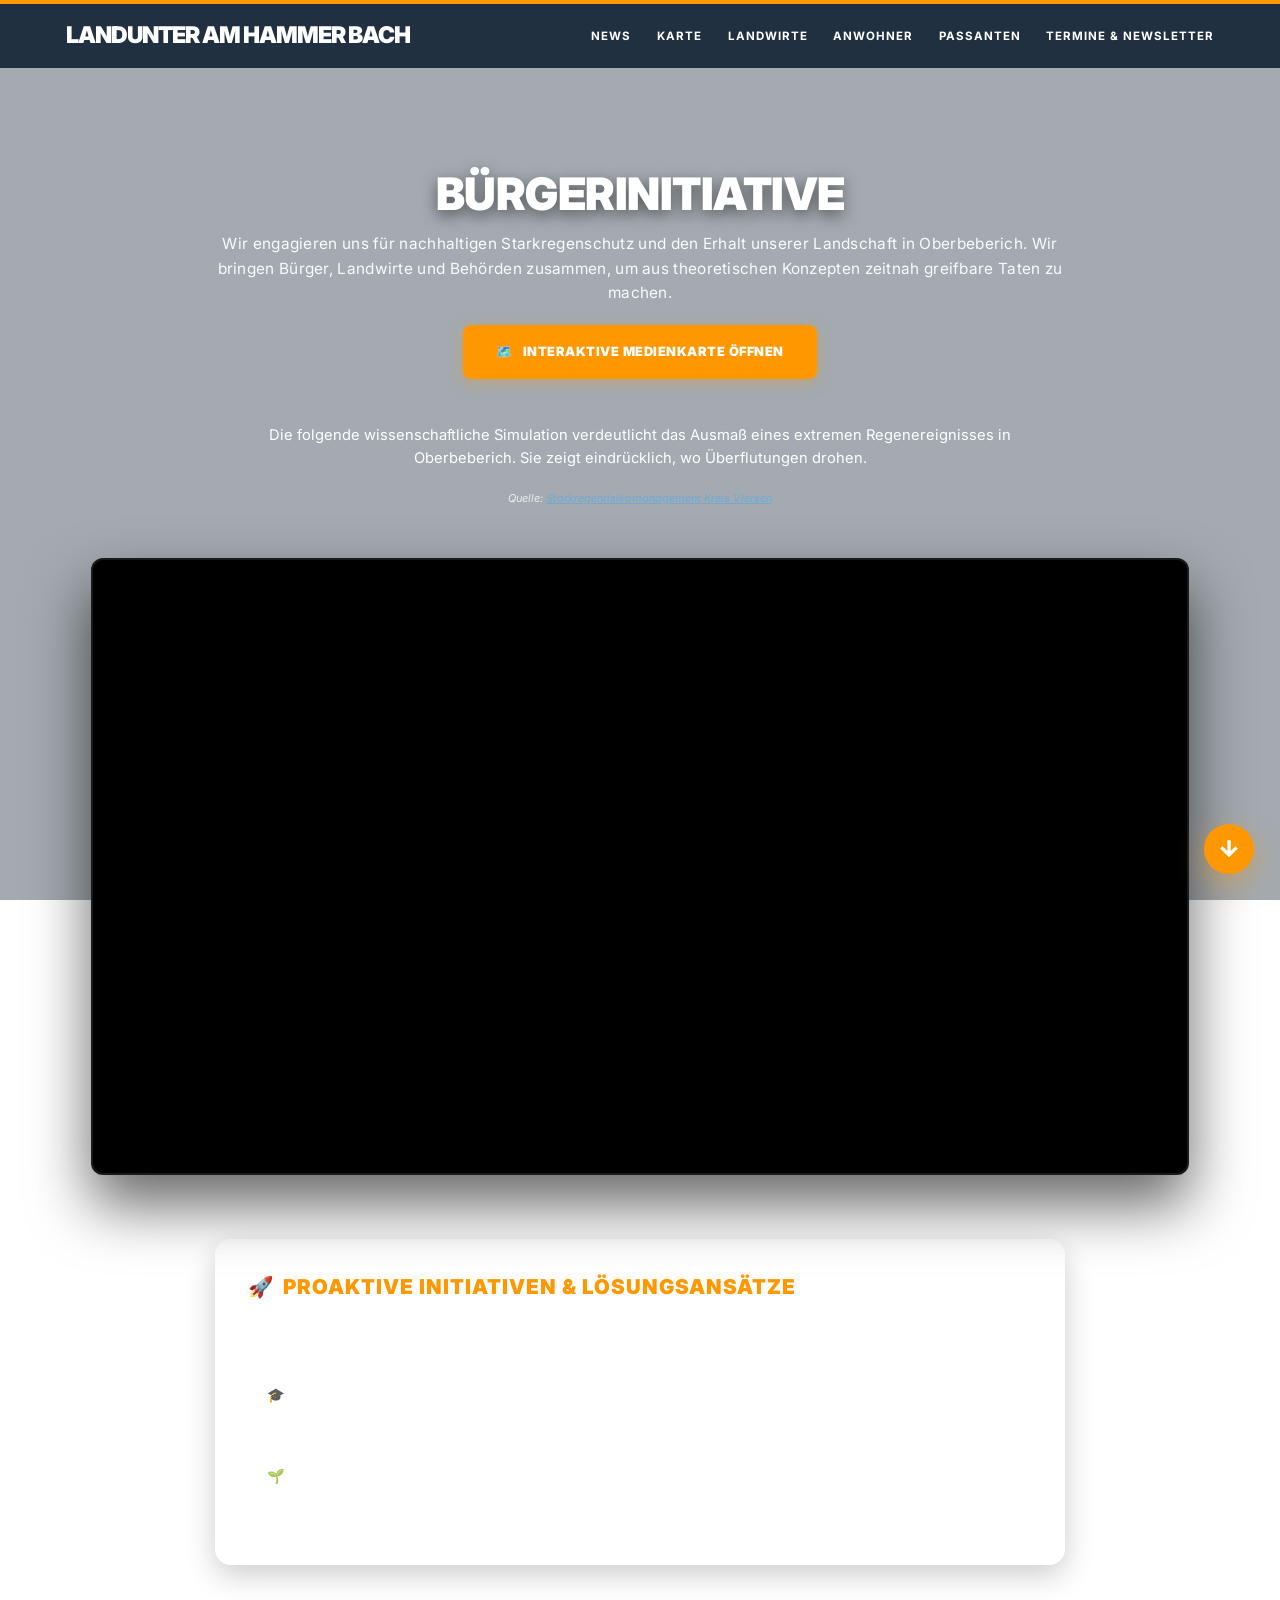
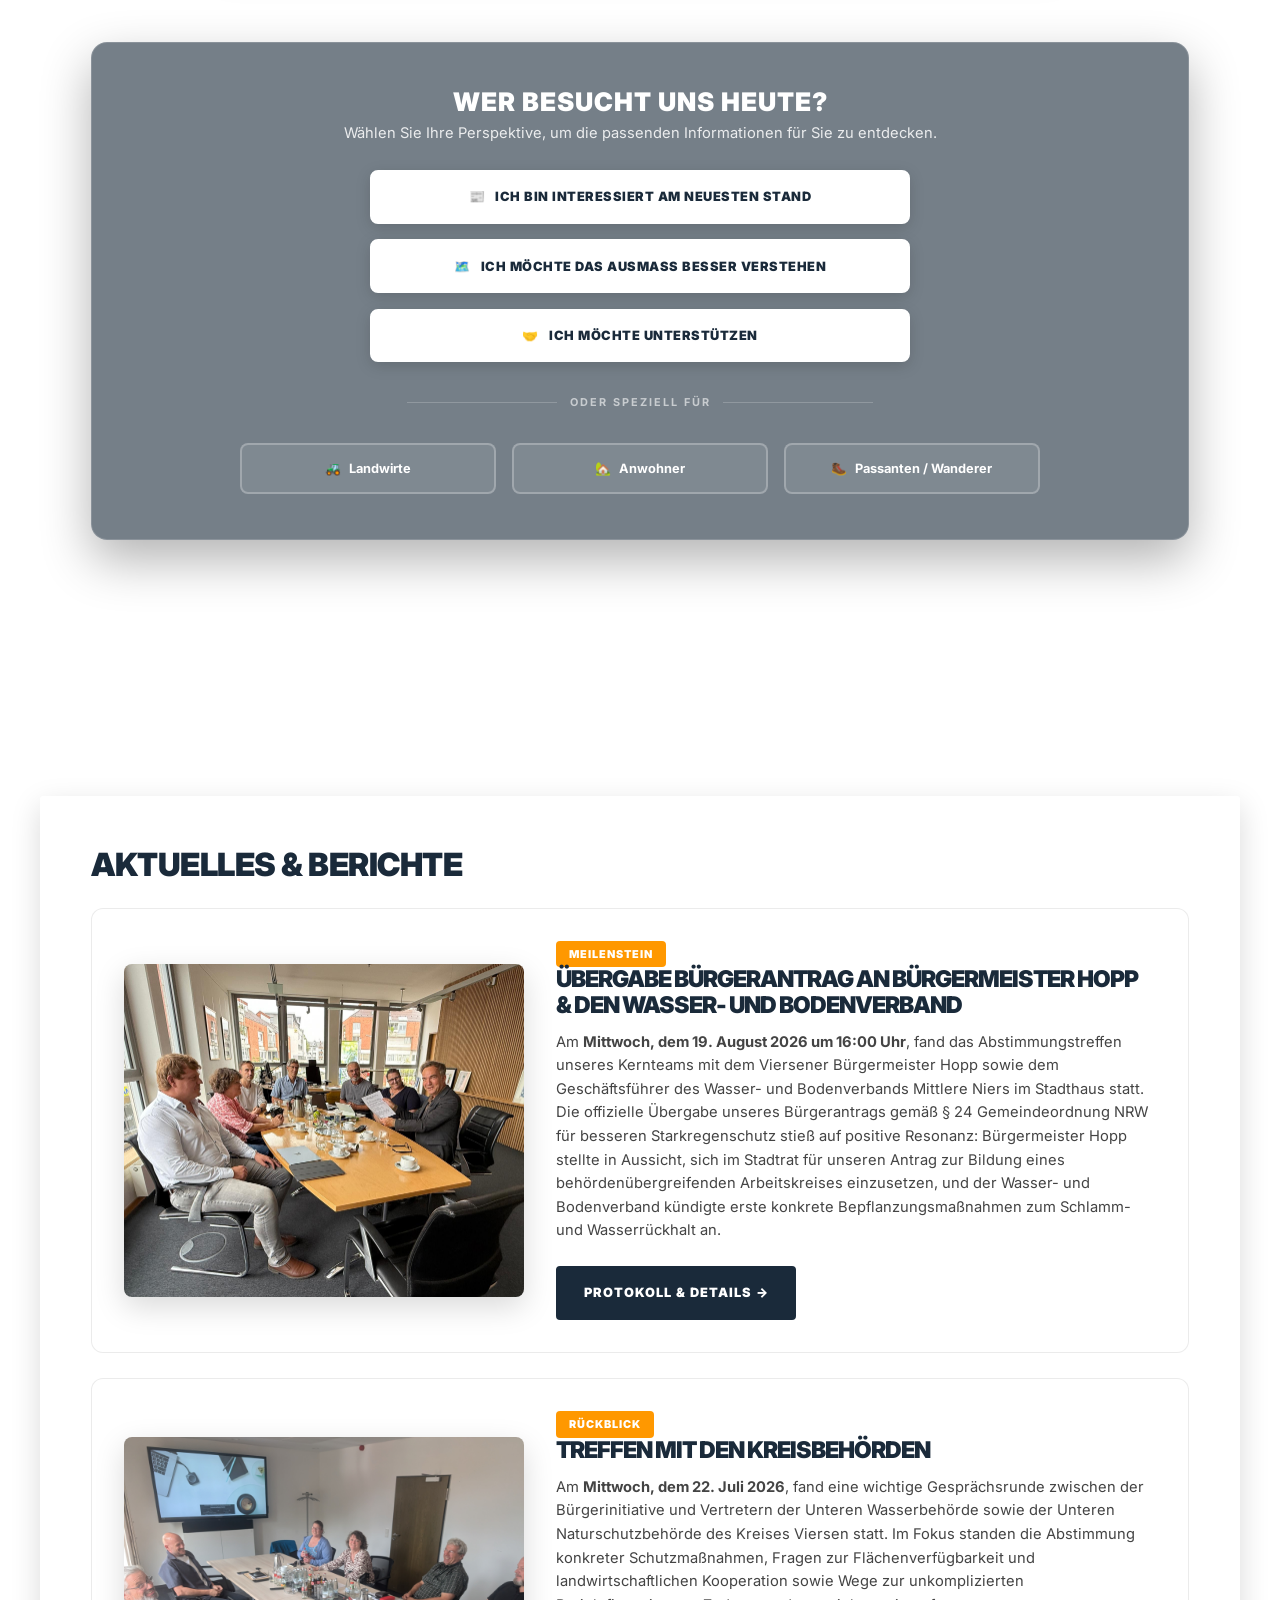
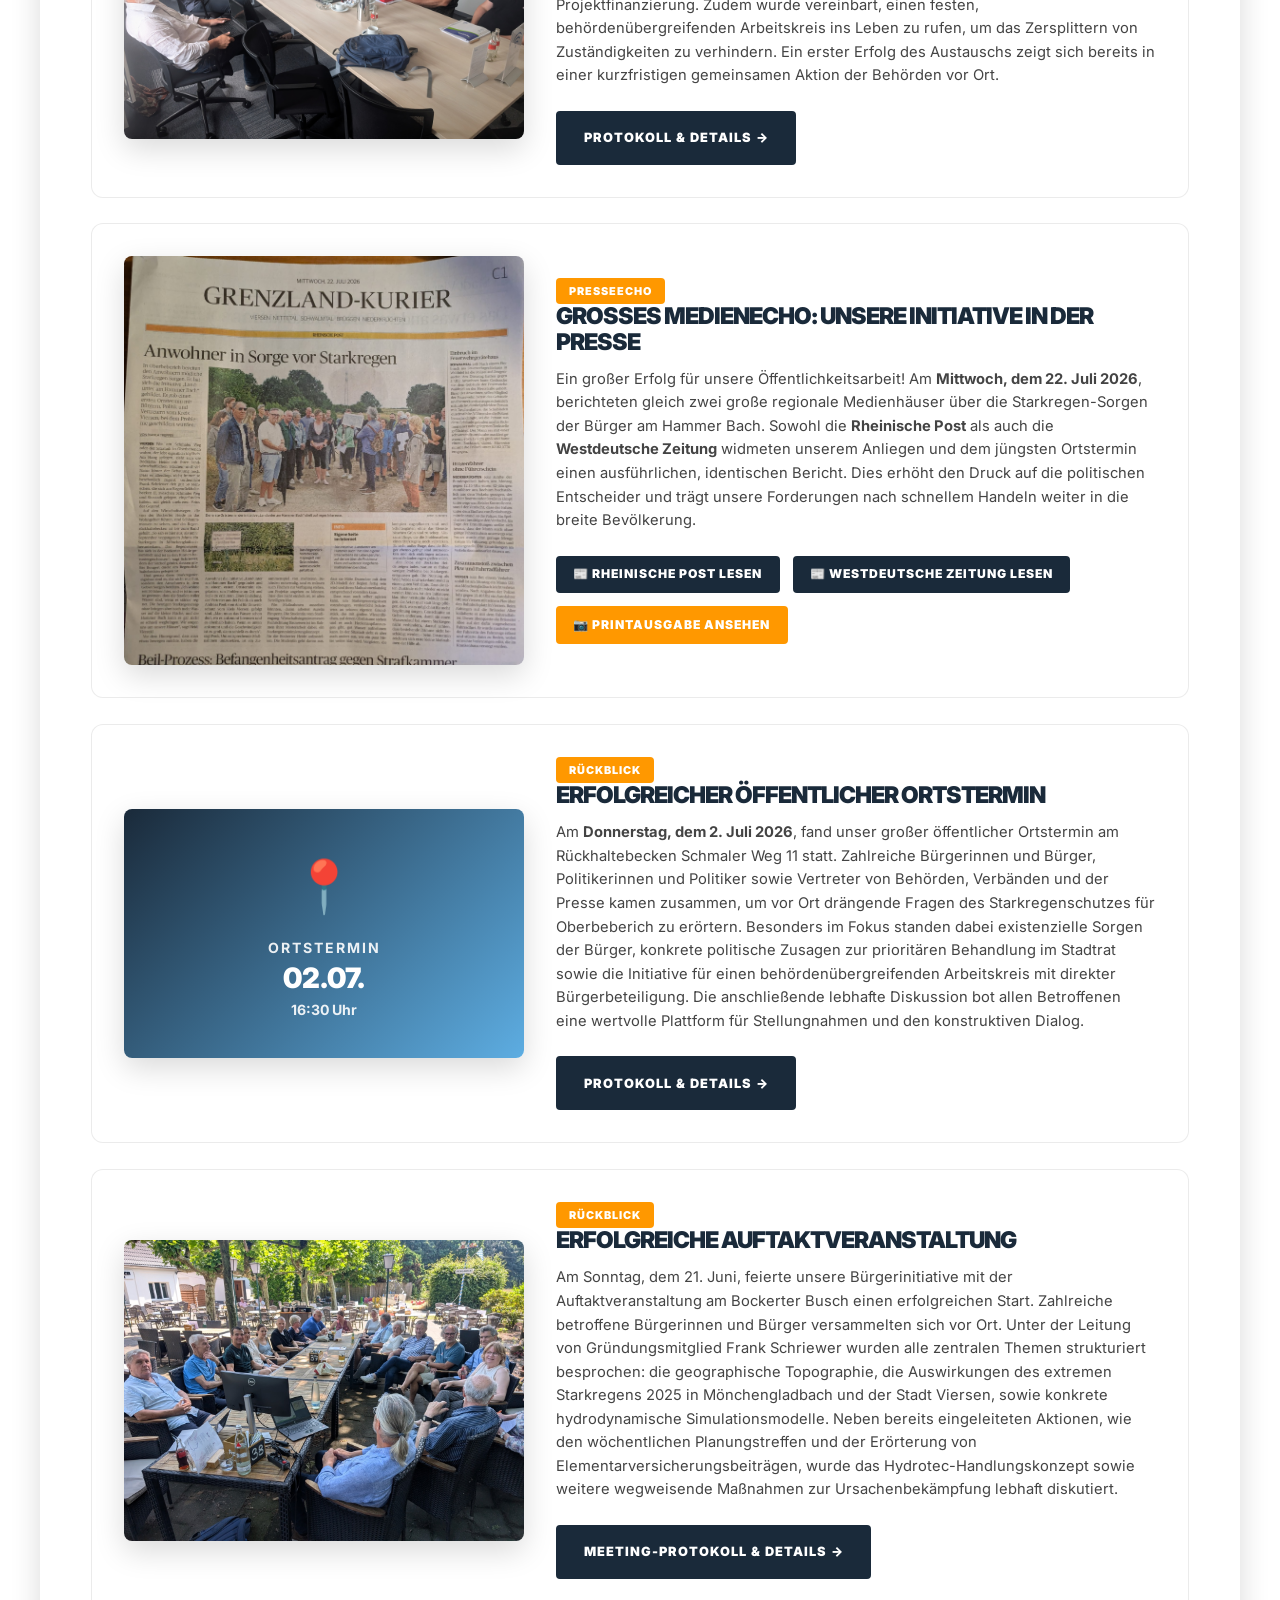
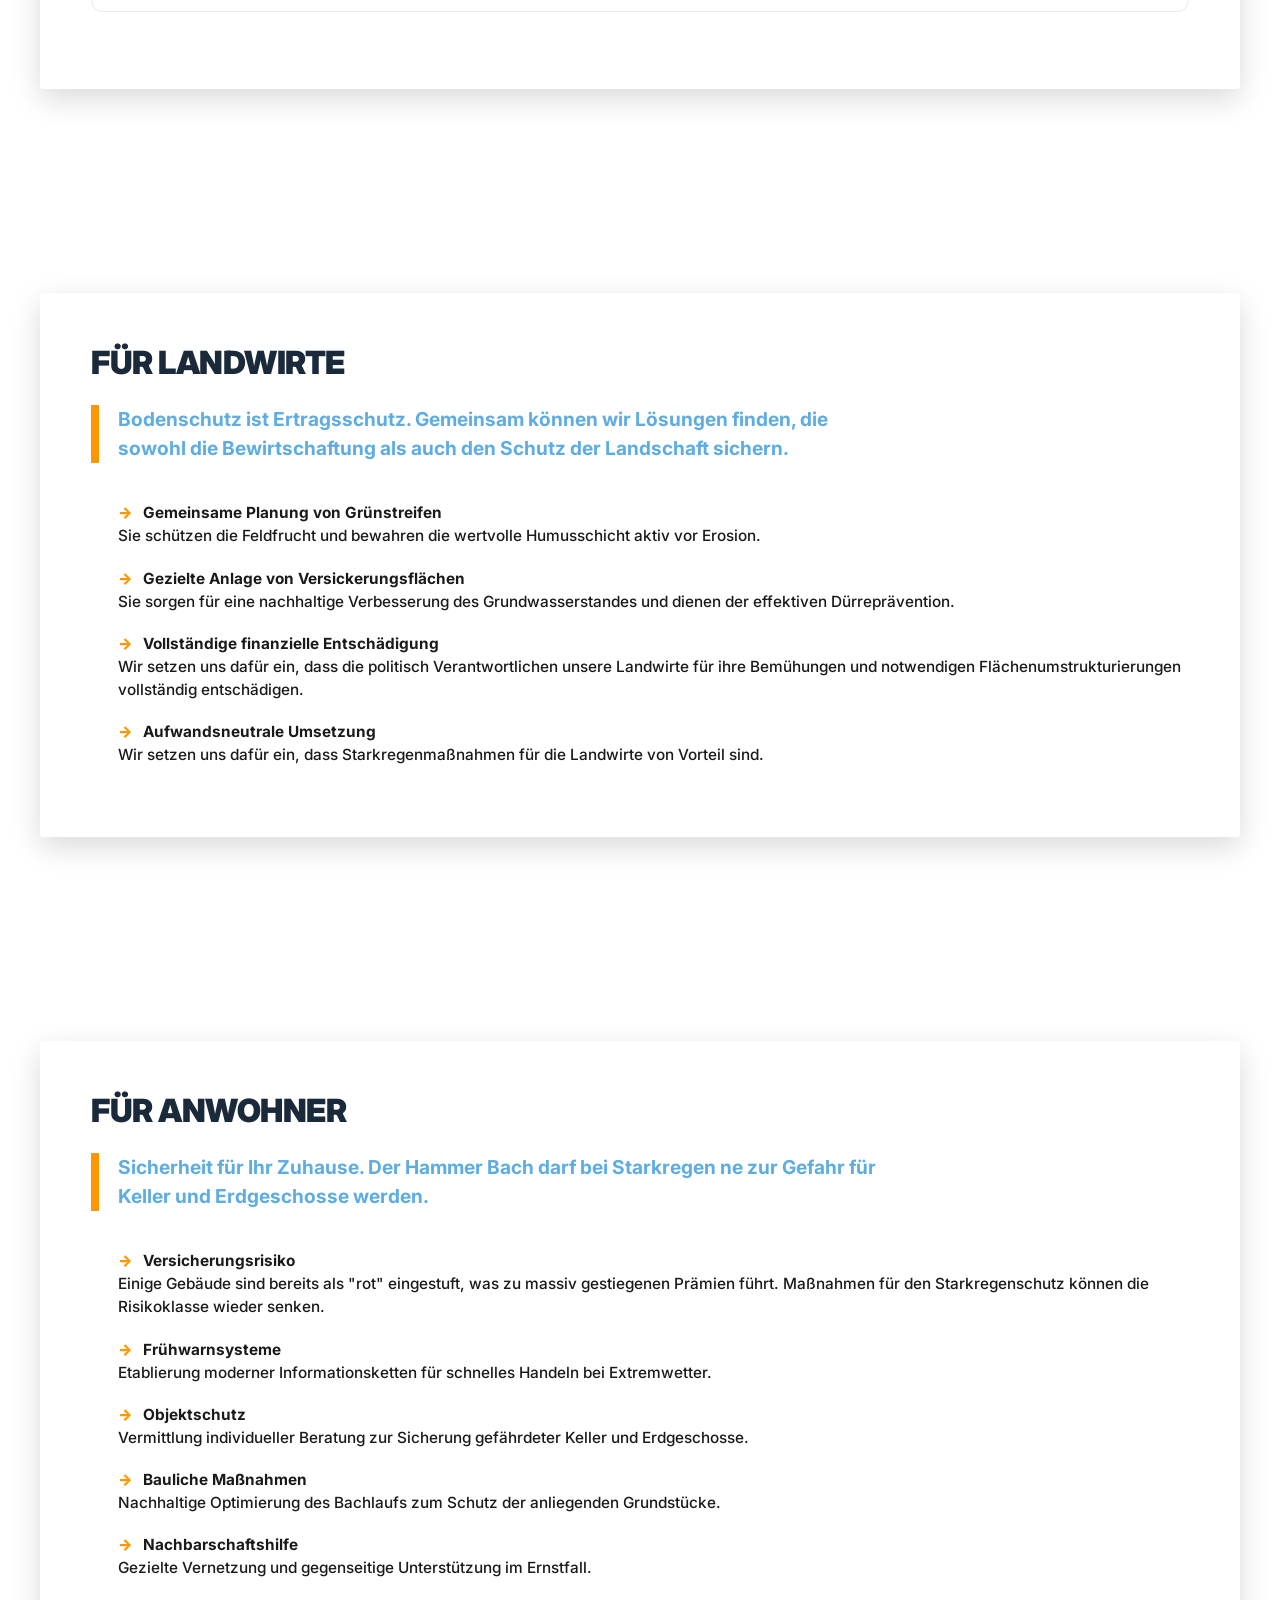
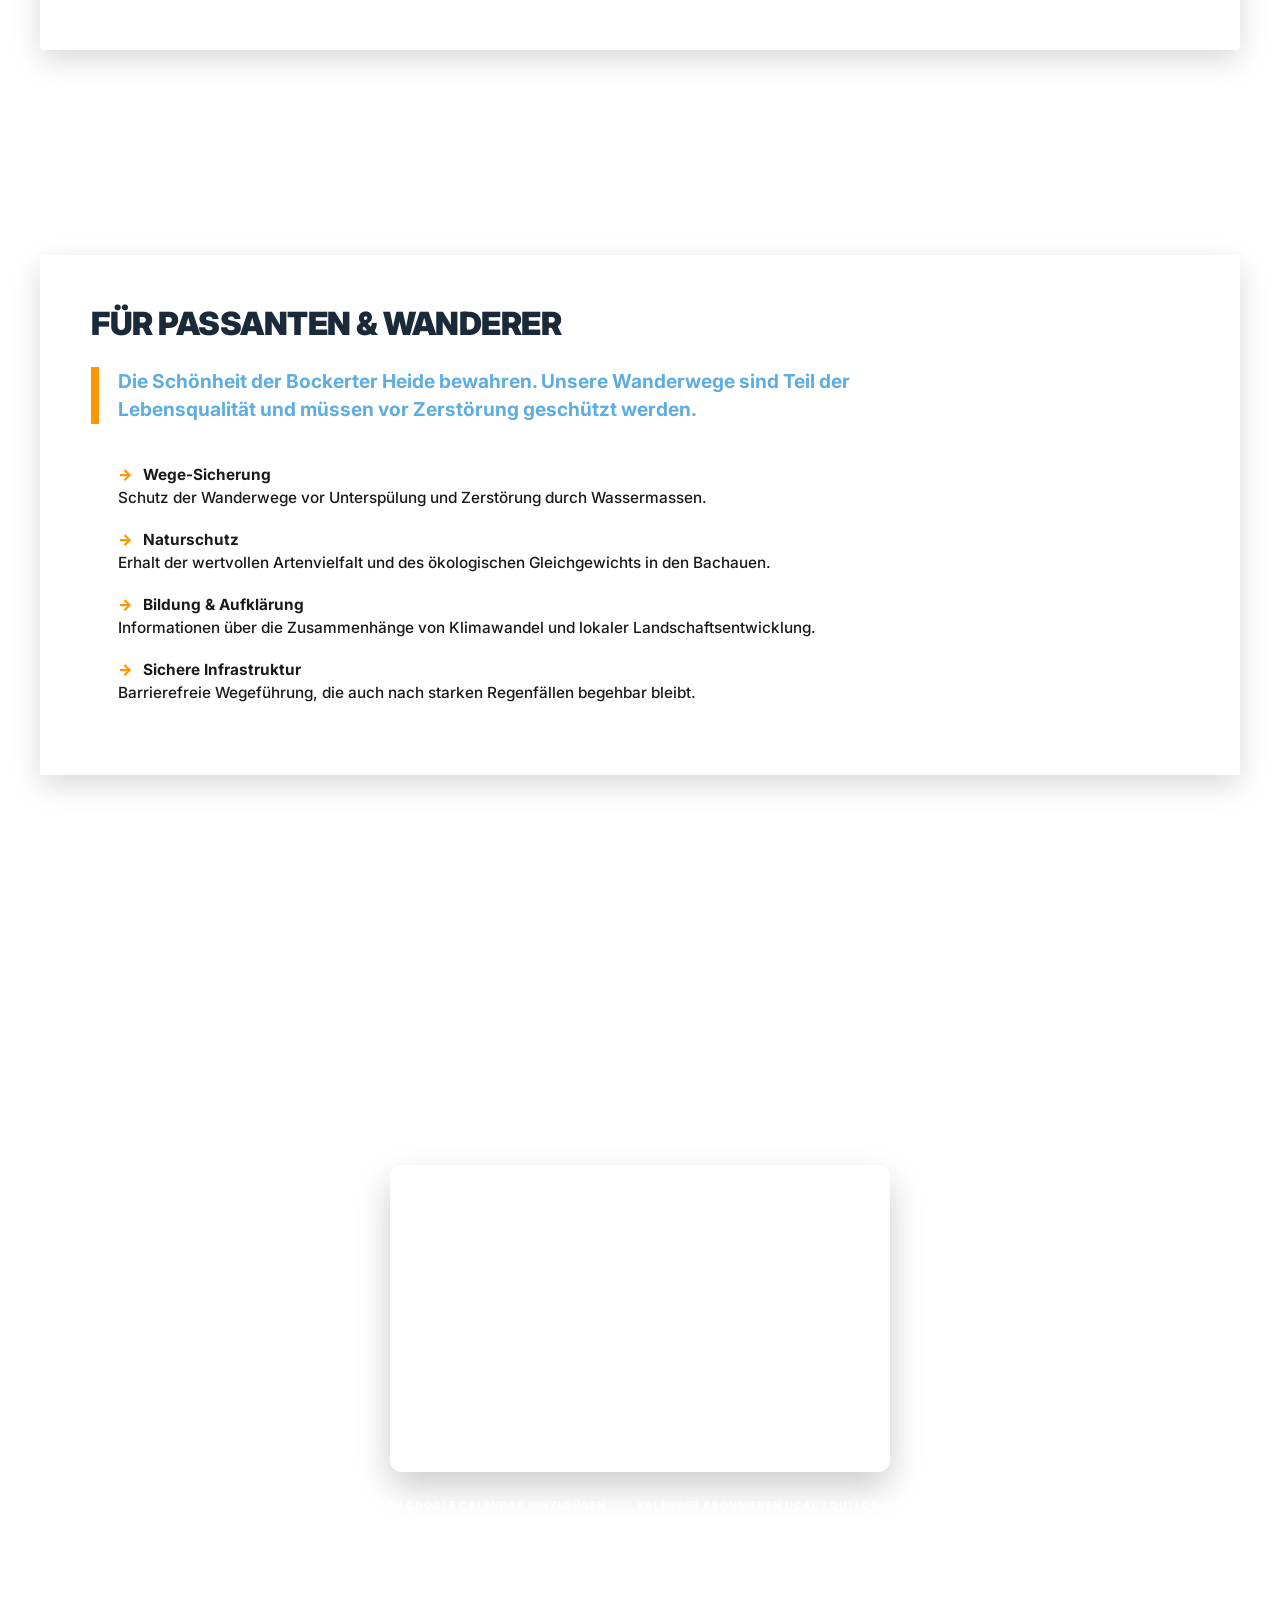
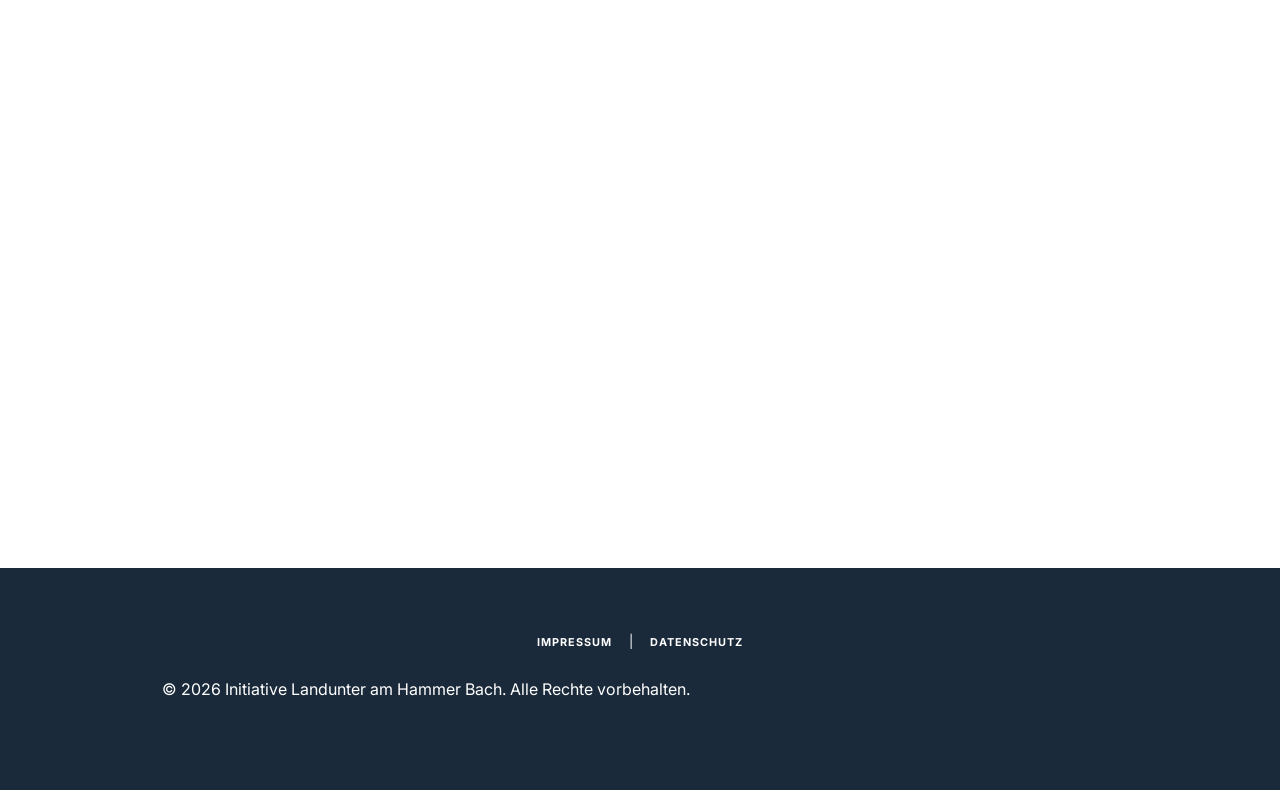
==== commit 00df120c: "added pro-active initiatives highlight card to index.html" ====
--- a/index.html
+++ b/index.html
@@ -56,6 +56,24 @@
                     </iframe>
                 </div>
 
+                <!-- Proaktive Initiativen Highlight Block -->
+                <div style="margin-top: 5rem; background: rgba(255, 255, 255, 0.03); border: 1px solid rgba(255, 255, 255, 0.1); border-radius: 16px; padding: 2.5rem; text-align: left; box-shadow: 0 10px 30px rgba(0, 0, 0, 0.2); max-width: 850px; margin-left: auto; margin-right: auto; box-sizing: border-box;">
+                    <h3 style="font-size: 1.6rem; font-weight: 900; color: var(--accent-color); margin-top: 0; margin-bottom: 1.2rem; text-transform: uppercase; letter-spacing: 1px; display: flex; align-items: center; gap: 0.6rem;">
+                        <span>🚀</span> Proaktive Initiativen &amp; Lösungsansätze
+                    </h3>
+                    <p style="font-size: 1.15rem; line-height: 1.6; color: rgba(255, 255, 255, 0.9); margin-top: 0; margin-bottom: 1.5rem;">
+                        Die Bürgerinitiative kümmert sich darüber hinaus proaktiv um konkrete Lösungsansätze und hat bereits entsprechende Initiativen angestoßen:
+                    </p>
+                    <ul style="padding-left: 1.5rem; font-size: 1.1rem; line-height: 1.6; color: rgba(255, 255, 255, 0.85); margin: 0; display: flex; flex-direction: column; gap: 1rem;">
+                        <li>
+                            <strong>🎓 Wissenschaftliche Masterarbeit:</strong> Initiierung einer Masterarbeit am <em>Institut für Wasserbau und Wasserwirtschaft (IWW)</em> der <strong>RWTH Aachen</strong> mit dem Thema <em>"Entwicklung eines Maßnahmenkonzepts zur Starkregenrisikominderung"</em>.
+                        </li>
+                        <li>
+                            <strong>🌱 Vertragsnaturschutz:</strong> Unterstützung von Maßnahmen im Rahmen des Vertragsnaturschutzes (z.&nbsp;B. gezielte Heckenanpflanzungen, Anlage von artenreichen Streuobstwiesen) zur naturnahen Verbesserung von Abfluss- und Rückhalteprozessen in der Fläche.
+                        </li>
+                    </ul>
+                </div>
+
                 <div id="portal" class="cta-box" style="scroll-margin-top: 100px; margin-top: 6rem; background: rgba(26, 42, 58, 0.6); backdrop-filter: blur(20px); border: 1px solid rgba(255, 255, 255, 0.15); border-radius: 16px; padding: 3.5rem 2rem; text-align: center; box-shadow: 0 20px 50px rgba(0, 0, 0, 0.3);">
                     <h2 style="font-size: 2rem; font-weight: 900; text-transform: uppercase; color: var(--white); margin-bottom: 0.5rem; letter-spacing: 1px;">Wer besucht uns heute?</h2>
                     <p style="font-size: 1.15rem; opacity: 0.85; max-width: 600px; margin: 0 auto 3rem; color: var(--white); line-height: 1.5;">Wählen Sie Ihre Perspektive, um die passenden Informationen für Sie zu entdecken.</p>
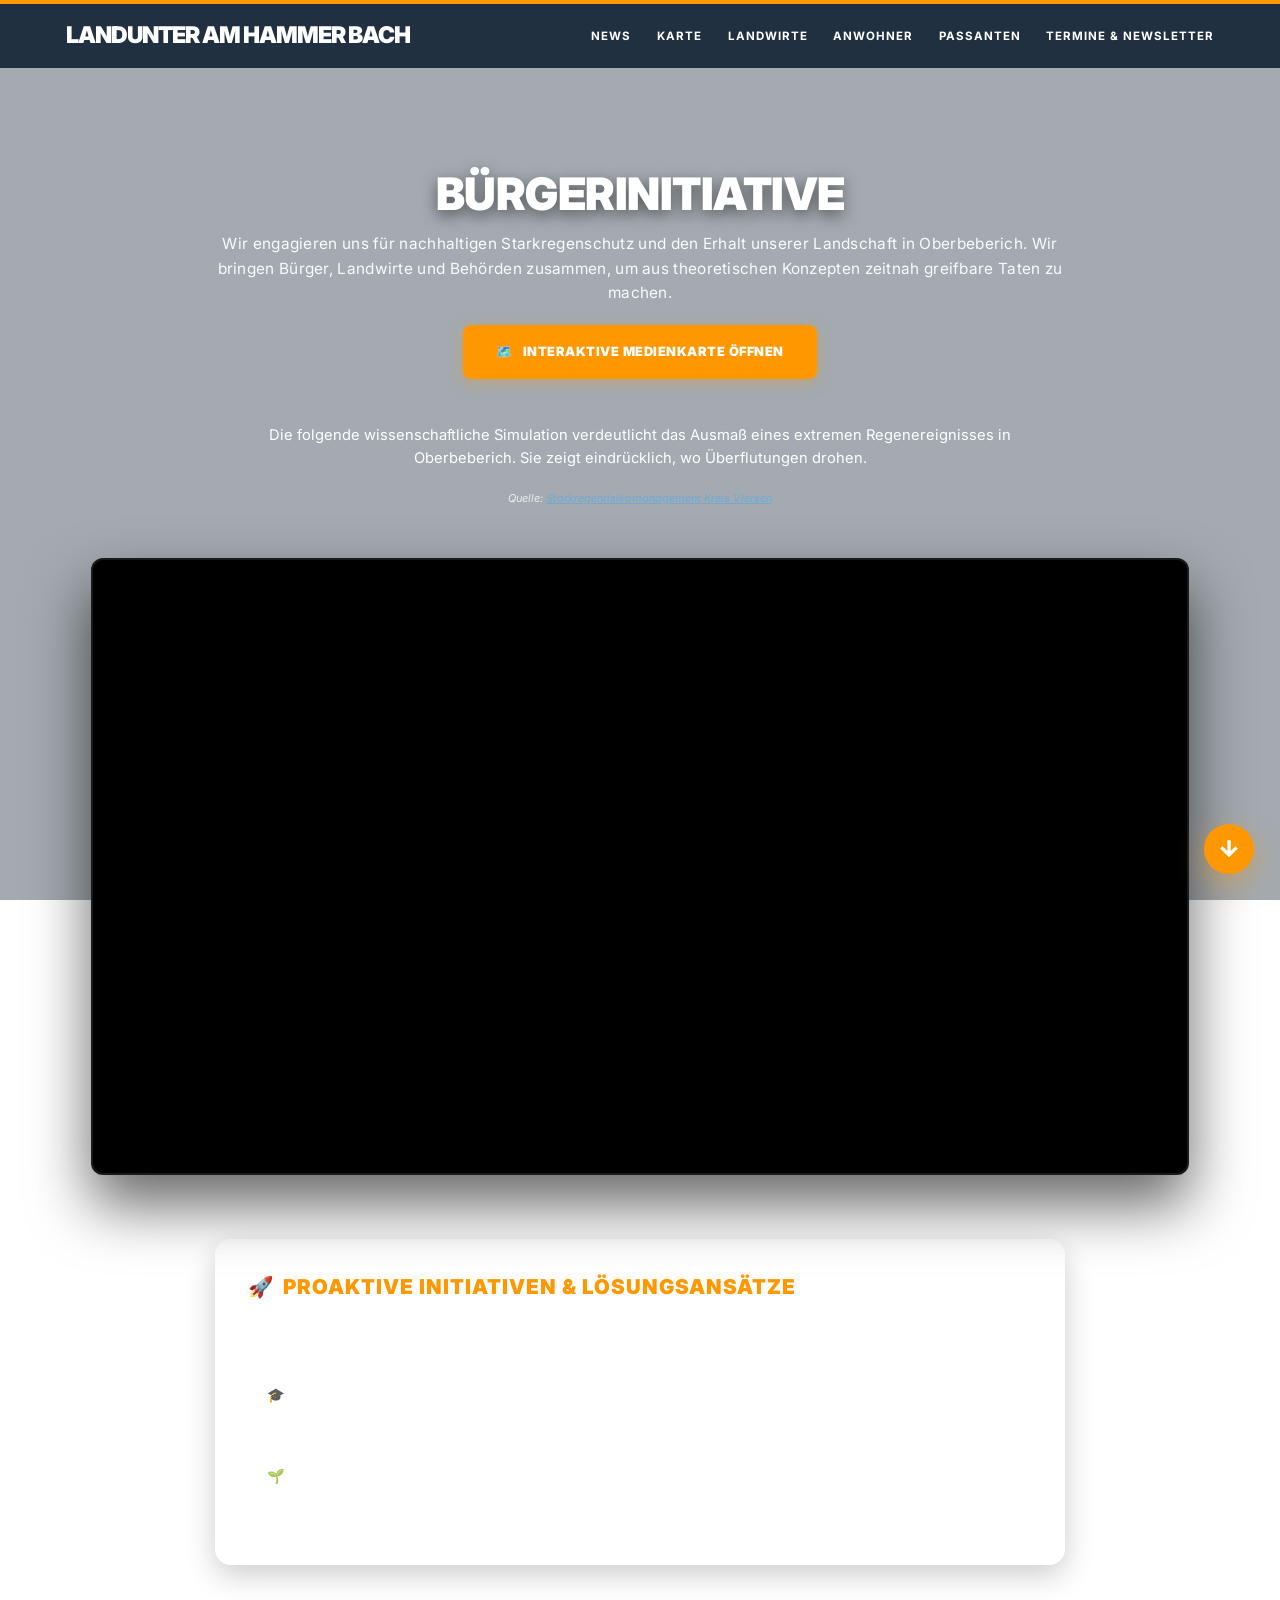
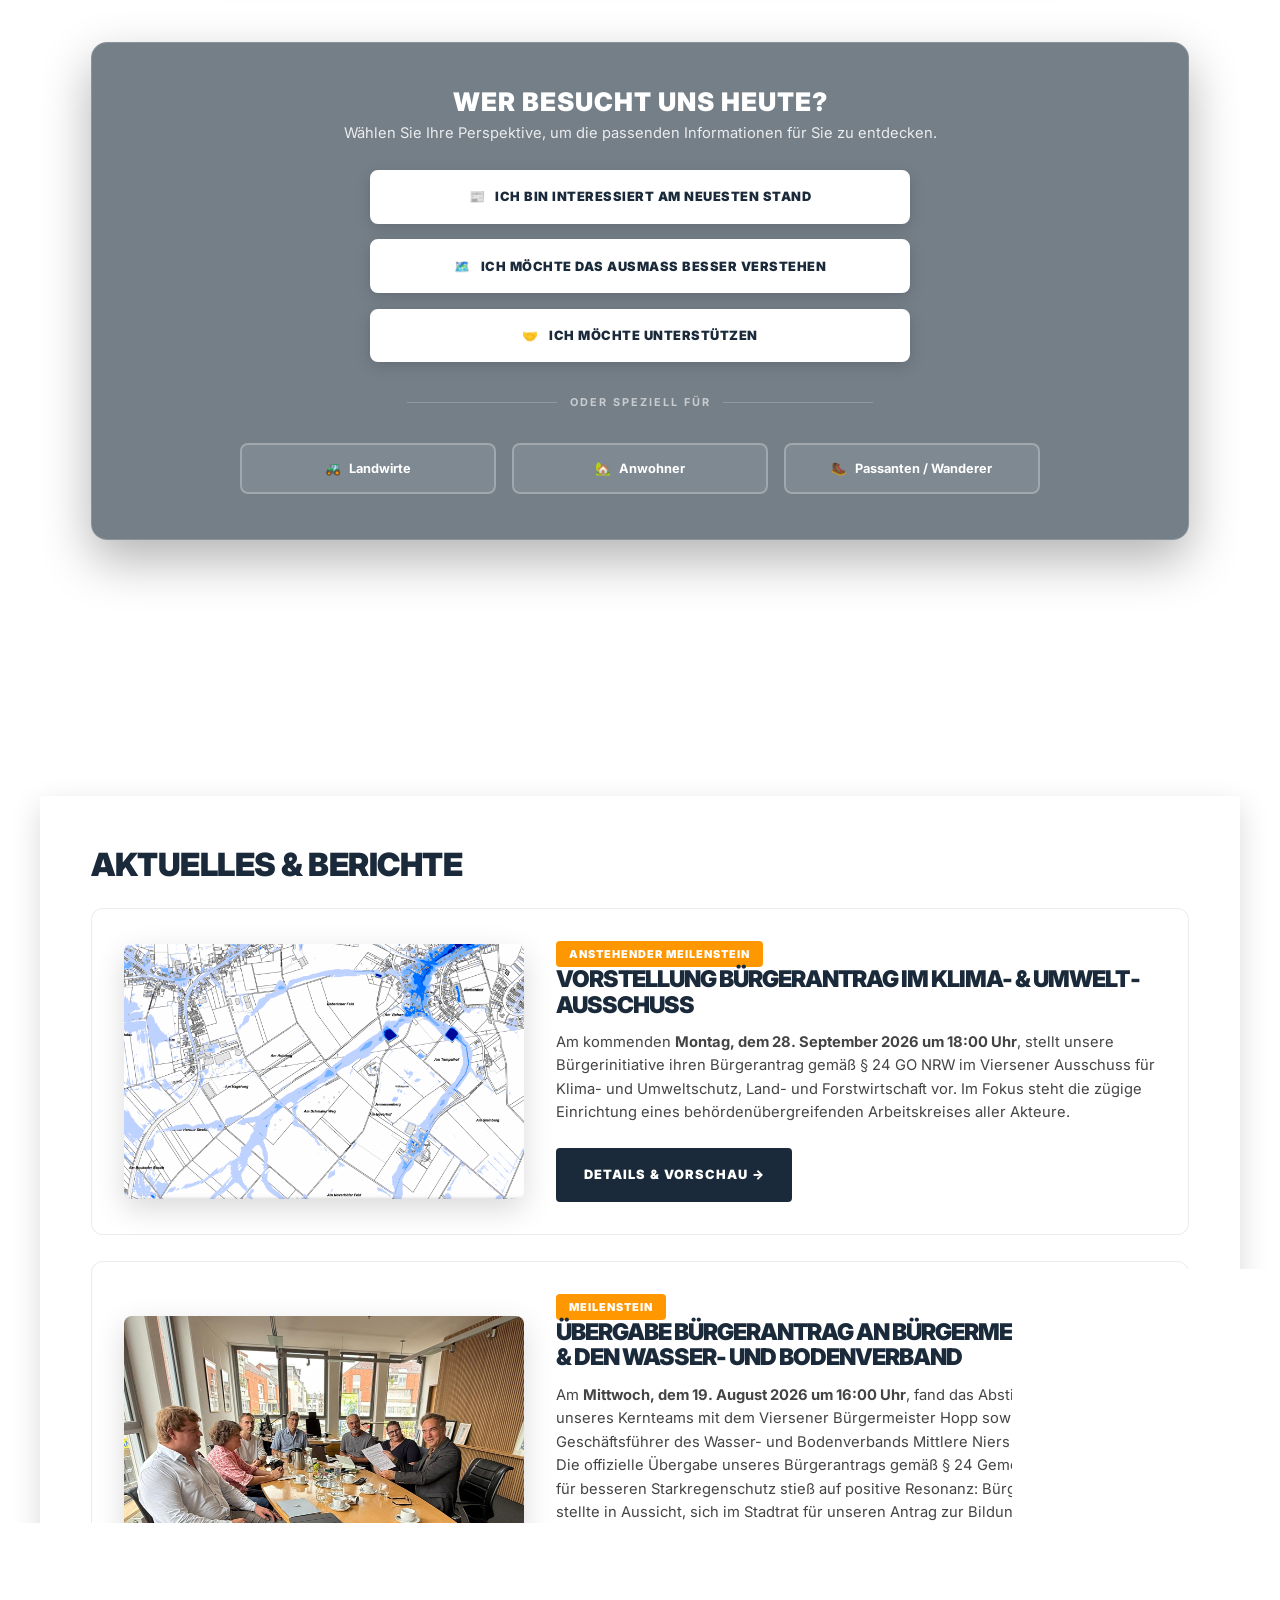
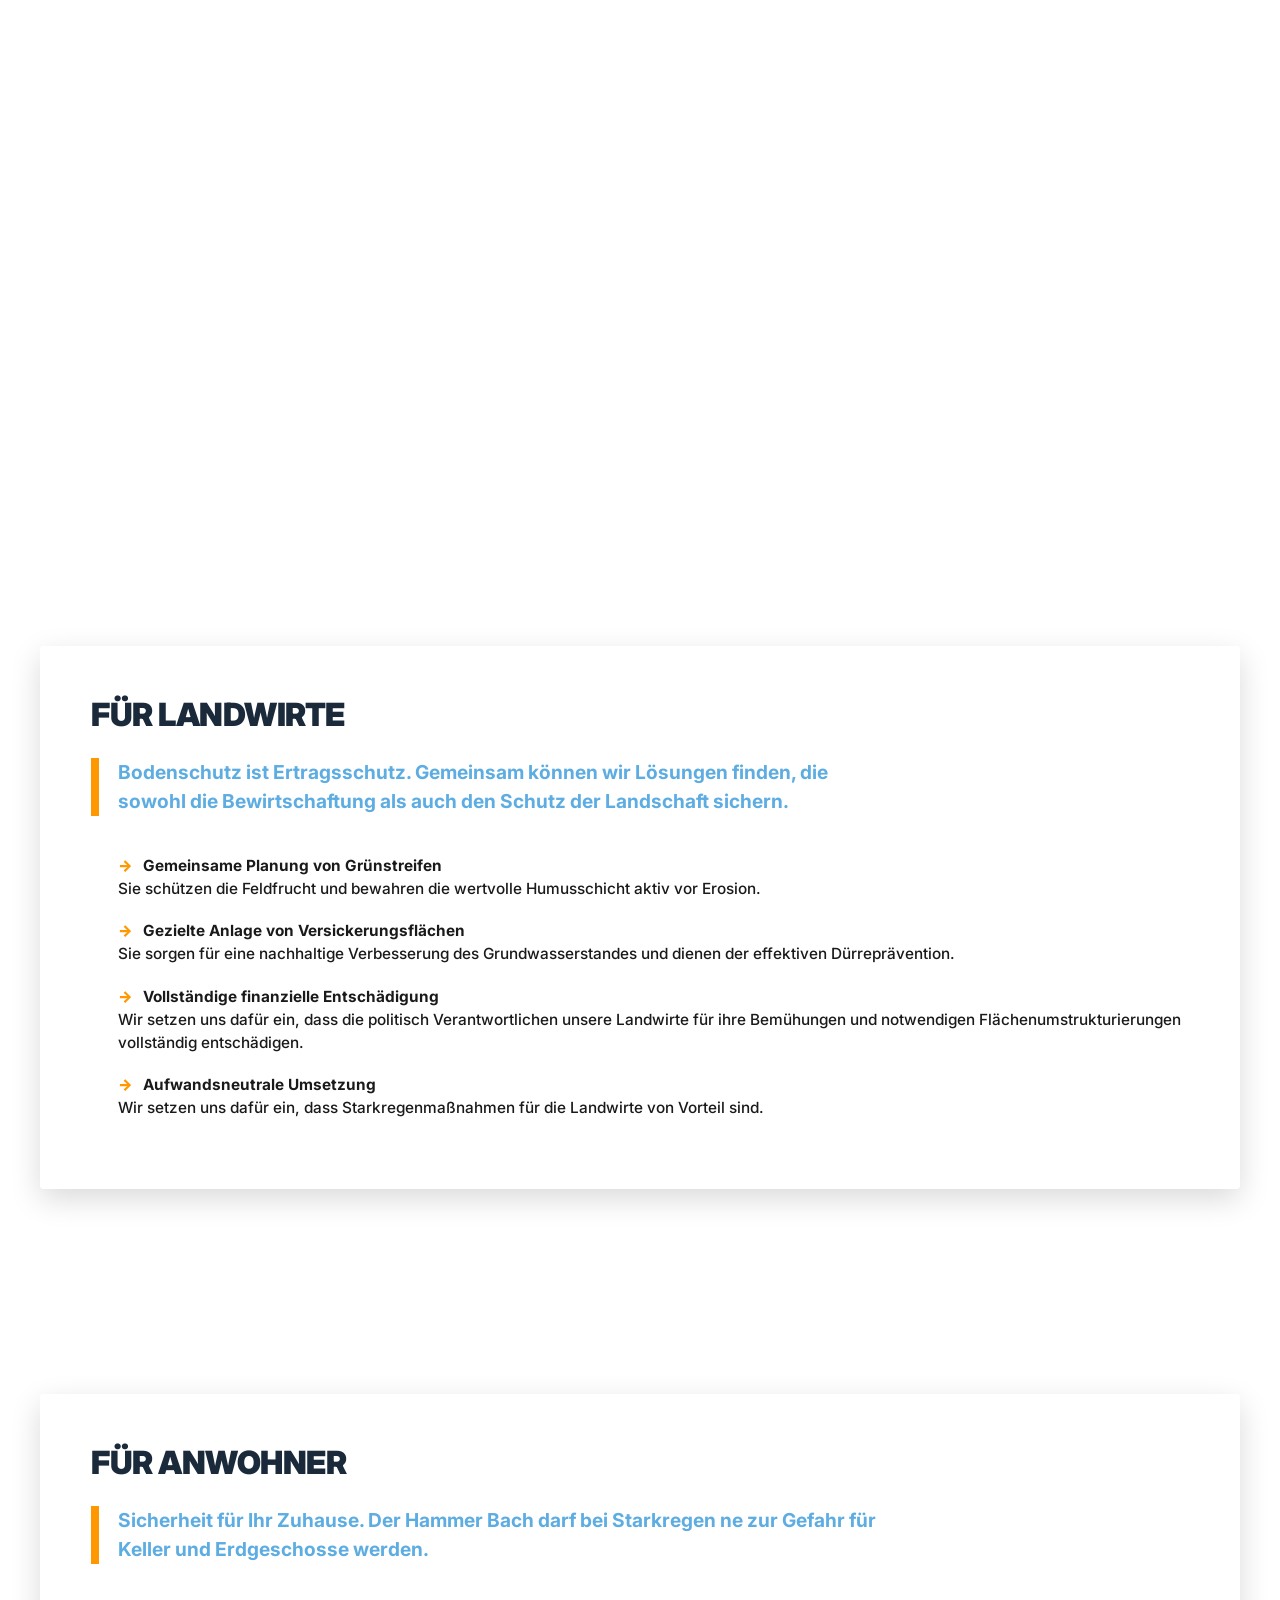
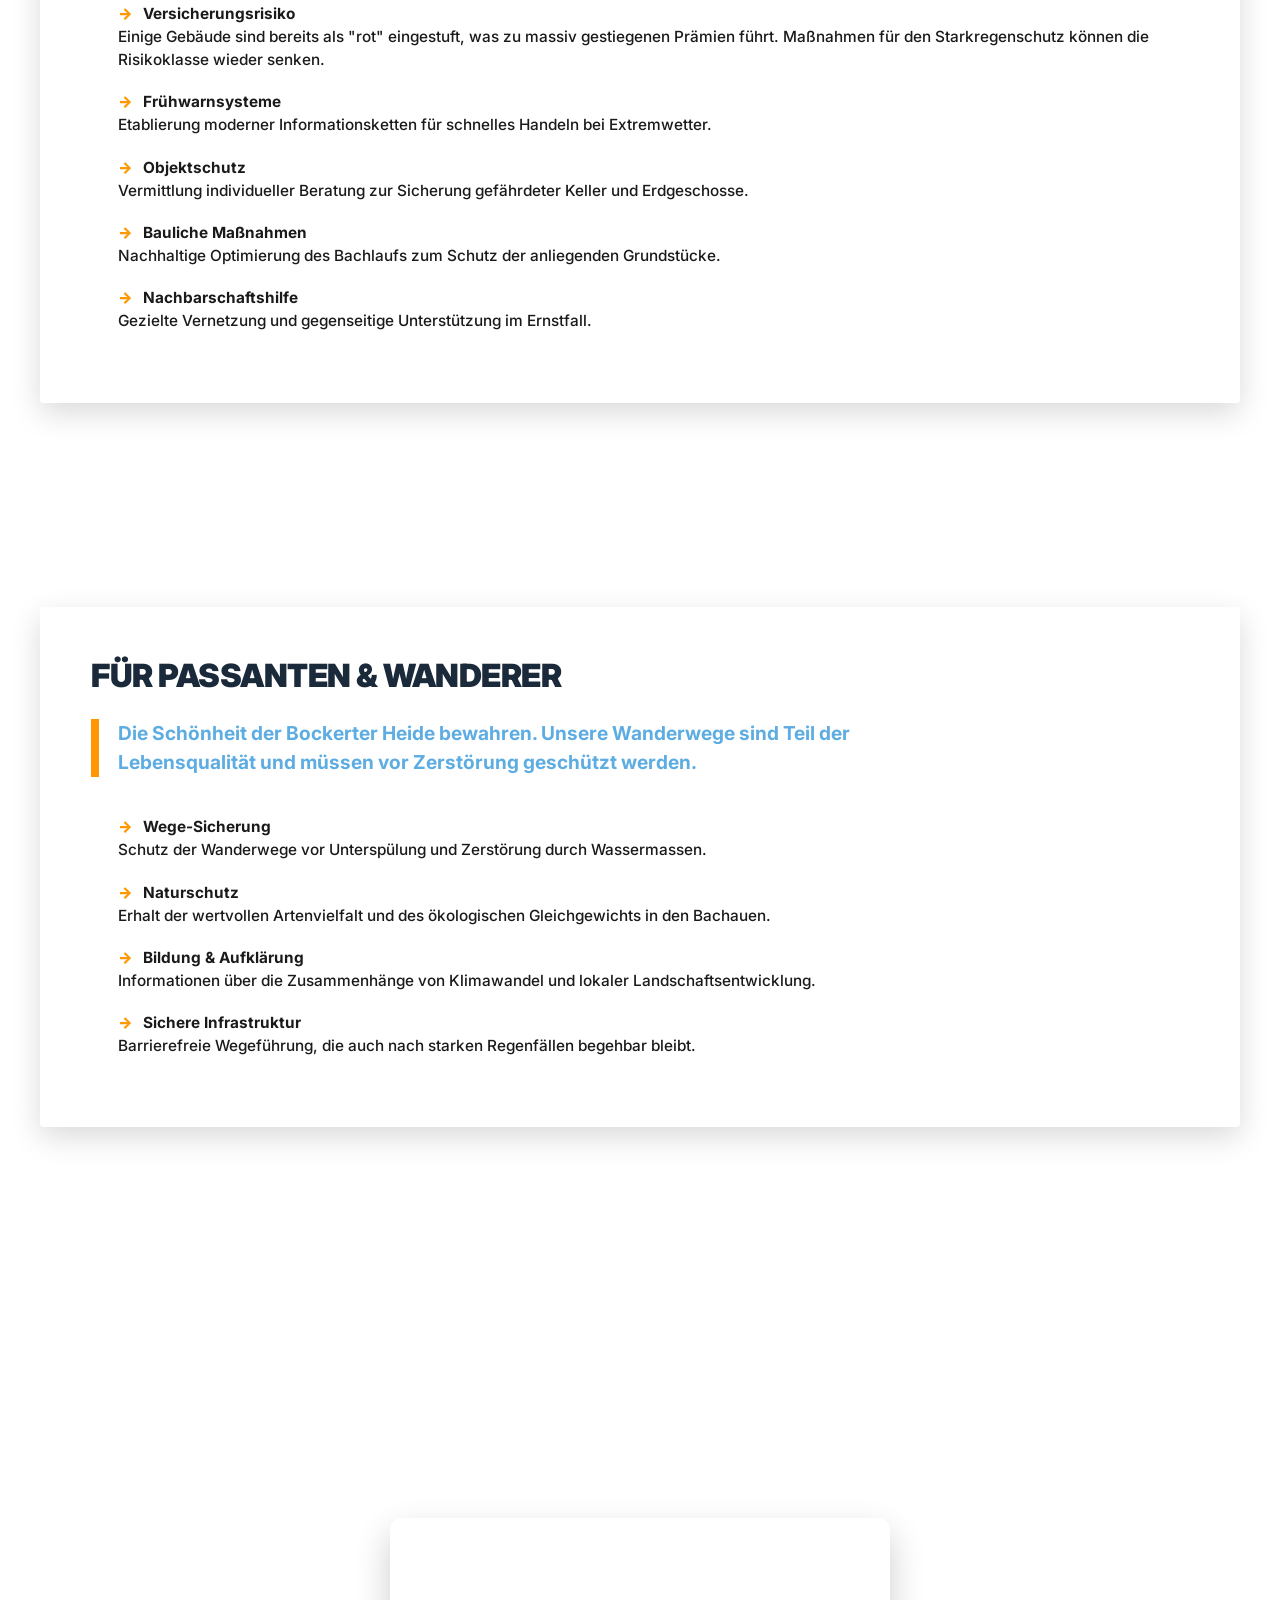
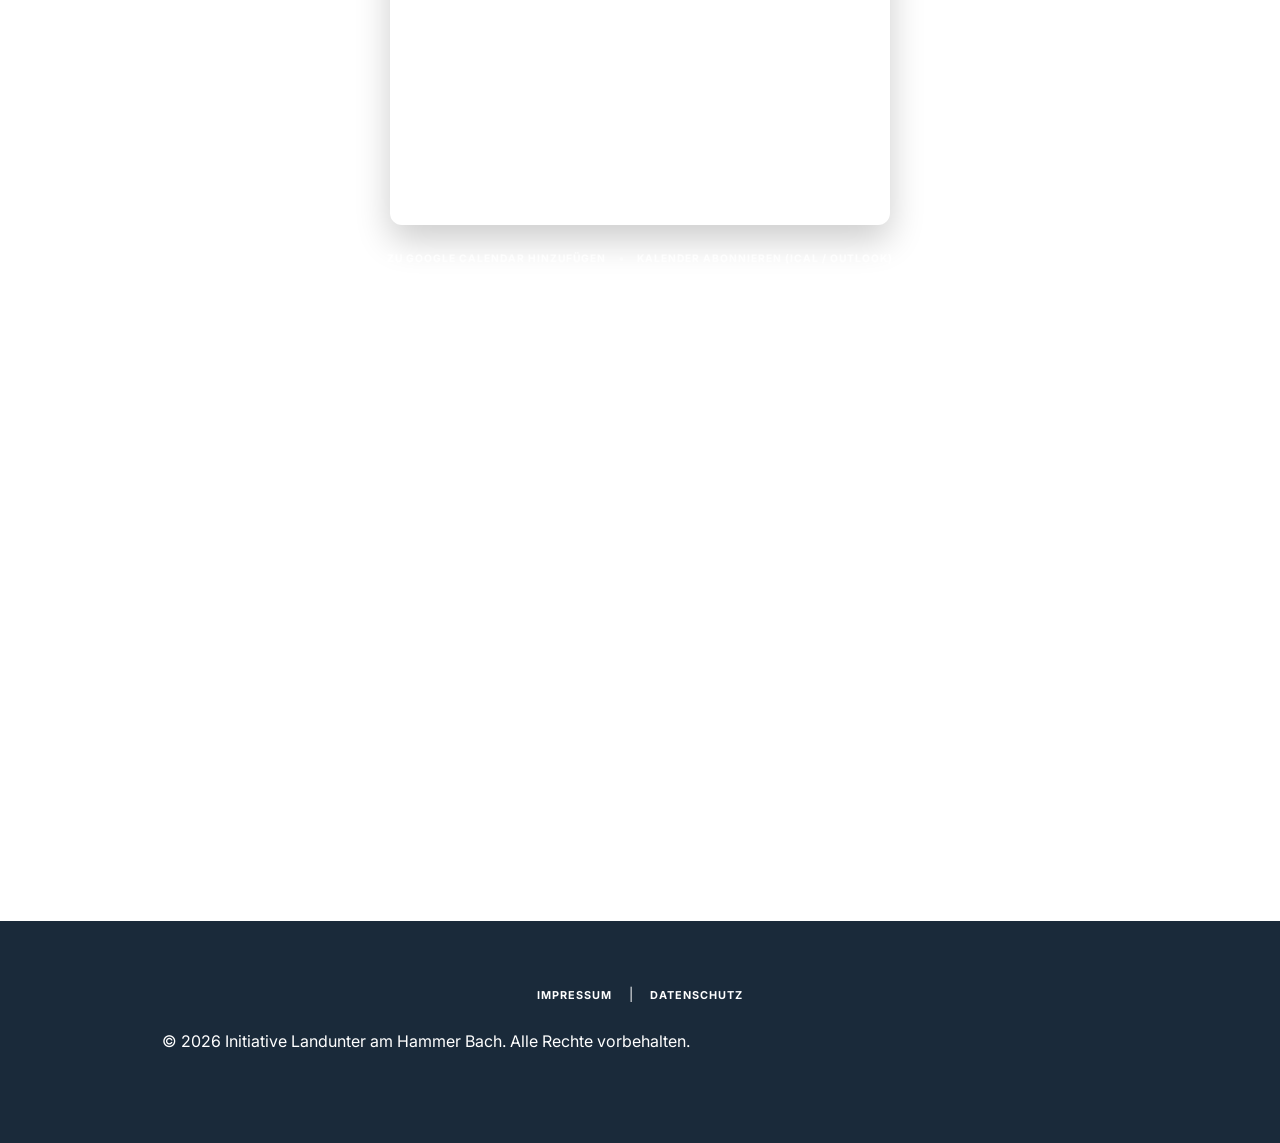
==== commit 3f1d34e3: "add upcoming milestone and news card for 2026-09-28 committee presentation" ====
--- a/index.html
+++ b/index.html
@@ -122,6 +122,20 @@
                 <div class="content-wrapper" style="text-align: left;">
                     <div class="news-card" style="display: flex; gap: 2.5rem; background: rgba(255, 255, 255, 0.05); padding: 2.5rem; border-radius: 12px; border: 1px solid rgba(0, 0, 0, 0.08); margin-bottom: 2rem; flex-wrap: wrap; align-items: center; justify-content: center;">
                         <div style="flex: 1 1 300px; max-width: 420px; border-radius: 8px; overflow: hidden; box-shadow: var(--shadow);">
+                            <a href="events/2026-09-28.html">
+                                <img src="images/2026-06-24_10-30-33_topographie-bockerter-heide.png" alt="Hydrodynamische Simulation und Topographie Bockerter Heide" style="width: 100%; height: auto; display: block;" />
+                            </a>
+                        </div>
+                        <div style="flex: 2 1 400px; color: var(--text-color);">
+                            <div style="display: inline-block; background-color: var(--accent-color); color: var(--white); padding: 0.4rem 1rem; border-radius: 4px; font-weight: 900; font-size: 0.85rem; text-transform: uppercase; letter-spacing: 1px;">Anstehender Meilenstein</div>
+                            <h3 style="font-size: 1.8rem; font-weight: 900; color: var(--primary-color); margin-bottom: 1rem; text-transform: uppercase; letter-spacing: -1px; line-height: 1.1;">Vorstellung Bürger&shy;antrag im Klima- &amp; Umwelt&shy;ausschuss</h3>
+                            <p style="font-size: 1.15rem; margin-bottom: 1.8rem; line-height: 1.6; color: #444;">Am kommenden <strong>Montag, dem 28. September 2026 um 18:00 Uhr</strong>, stellt unsere Bürgerinitiative ihren Bürgerantrag gemäß § 24 GO NRW im Viersener Ausschuss für Klima- und Umweltschutz, Land- und Forstwirtschaft vor. Im Fokus steht die zügige Einrichtung eines behördenübergreifenden Arbeitskreises aller Akteure.</p>
+                            <a href="events/2026-09-28.html" class="cta-button" style="background-color: var(--primary-color); color: var(--white); border: 2px solid var(--primary-color); display: inline-block;">Details &amp; Vorschau &rarr;</a>
+                        </div>
+                    </div>
+
+                    <div class="news-card" style="display: flex; gap: 2.5rem; background: rgba(255, 255, 255, 0.05); padding: 2.5rem; border-radius: 12px; border: 1px solid rgba(0, 0, 0, 0.08); margin-bottom: 2rem; flex-wrap: wrap; align-items: center; justify-content: center;">
+                        <div style="flex: 1 1 300px; max-width: 420px; border-radius: 8px; overflow: hidden; box-shadow: var(--shadow);">
                             <img src="images/2026-08-19.jpeg" alt="Erfolgreiches Treffen mit Bürgermeister Hopp und dem Wasser- und Bodenverband" style="width: 100%; height: auto; display: block;" />
                         </div>
                         <div style="flex: 2 1 400px; color: var(--text-color);">
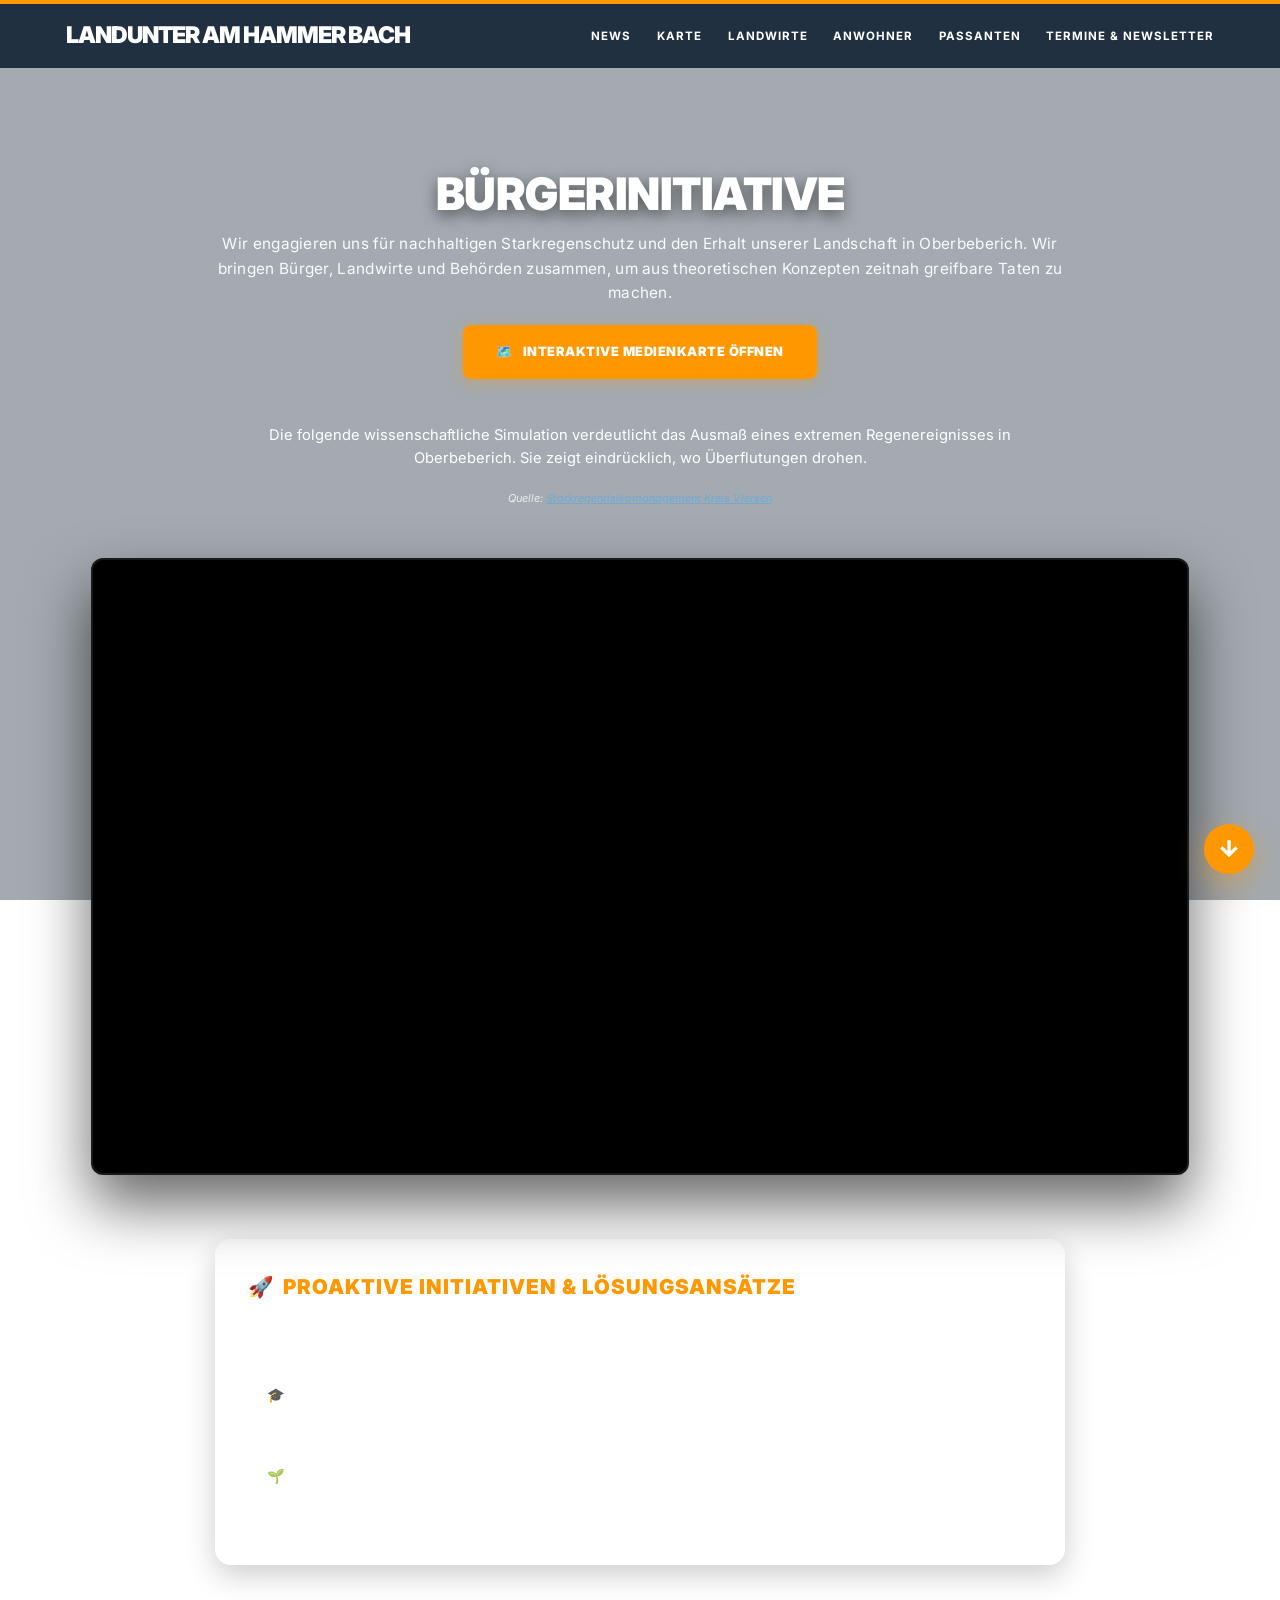
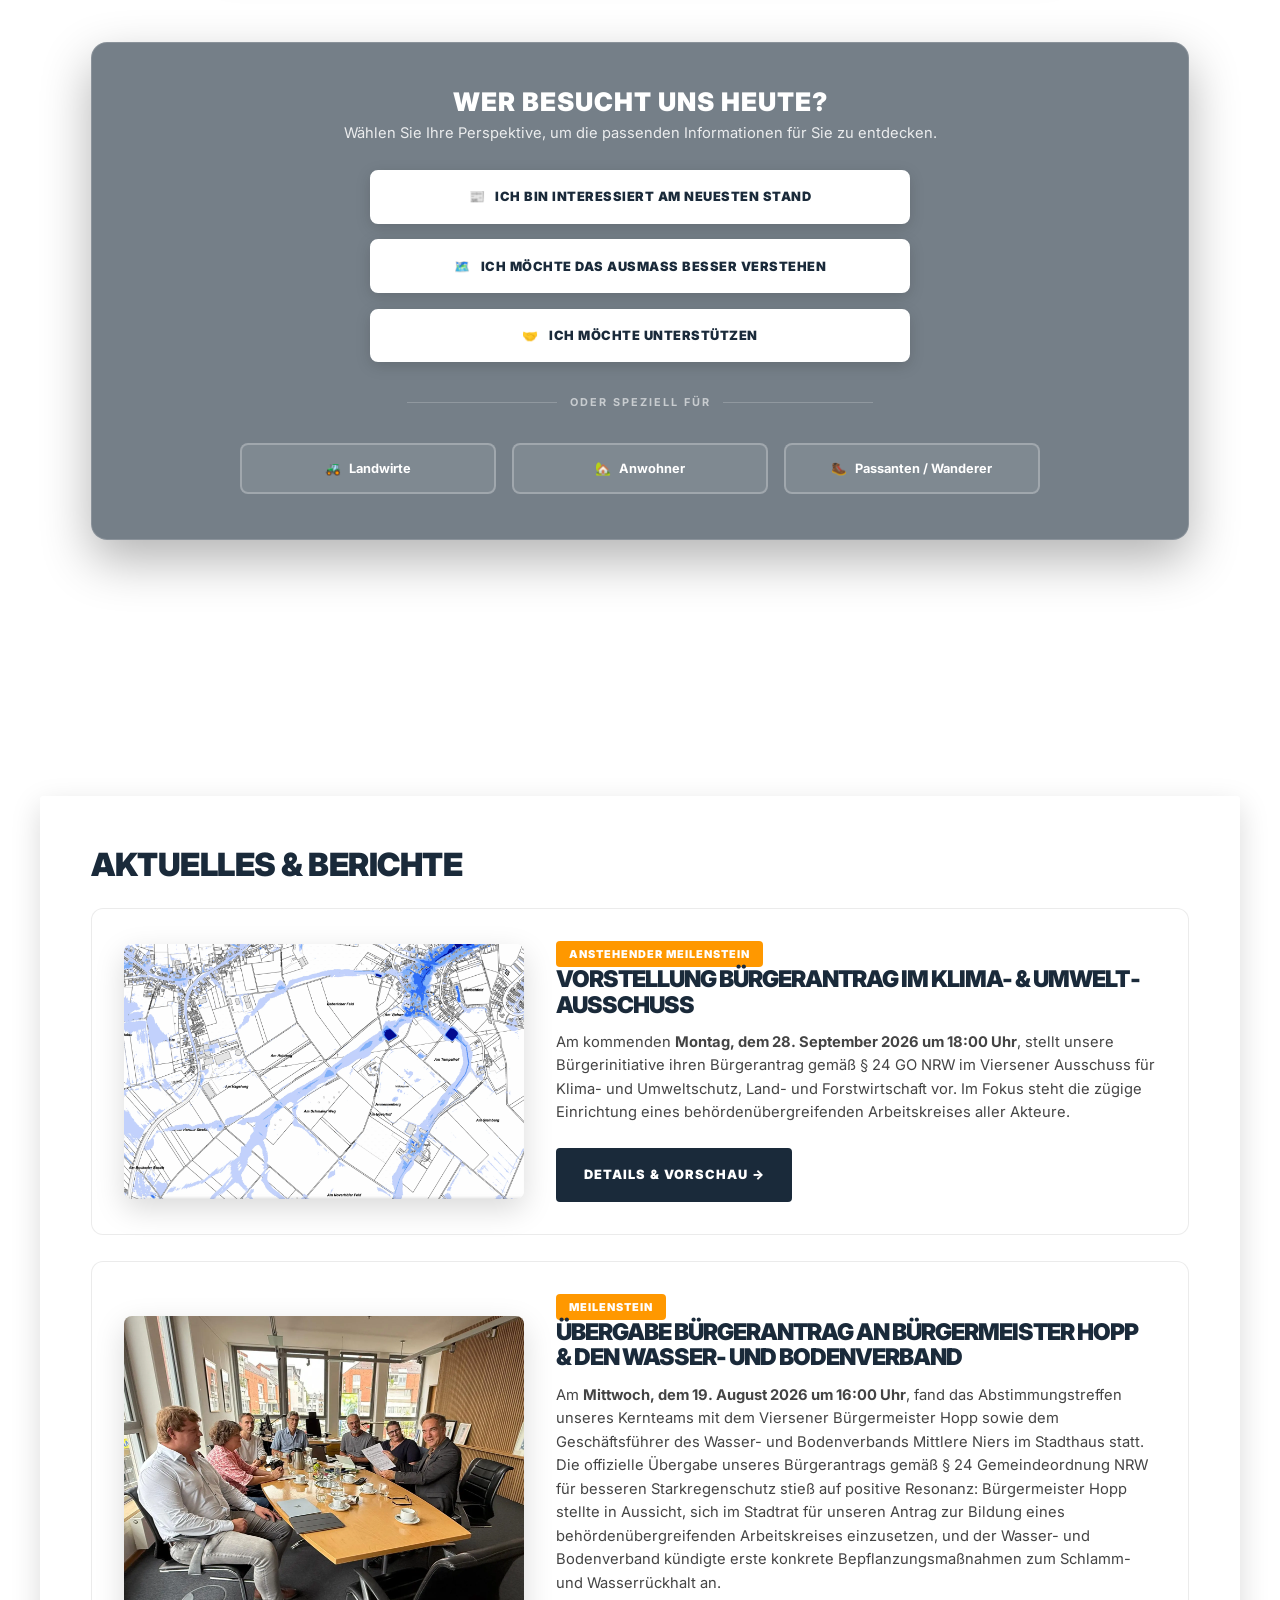
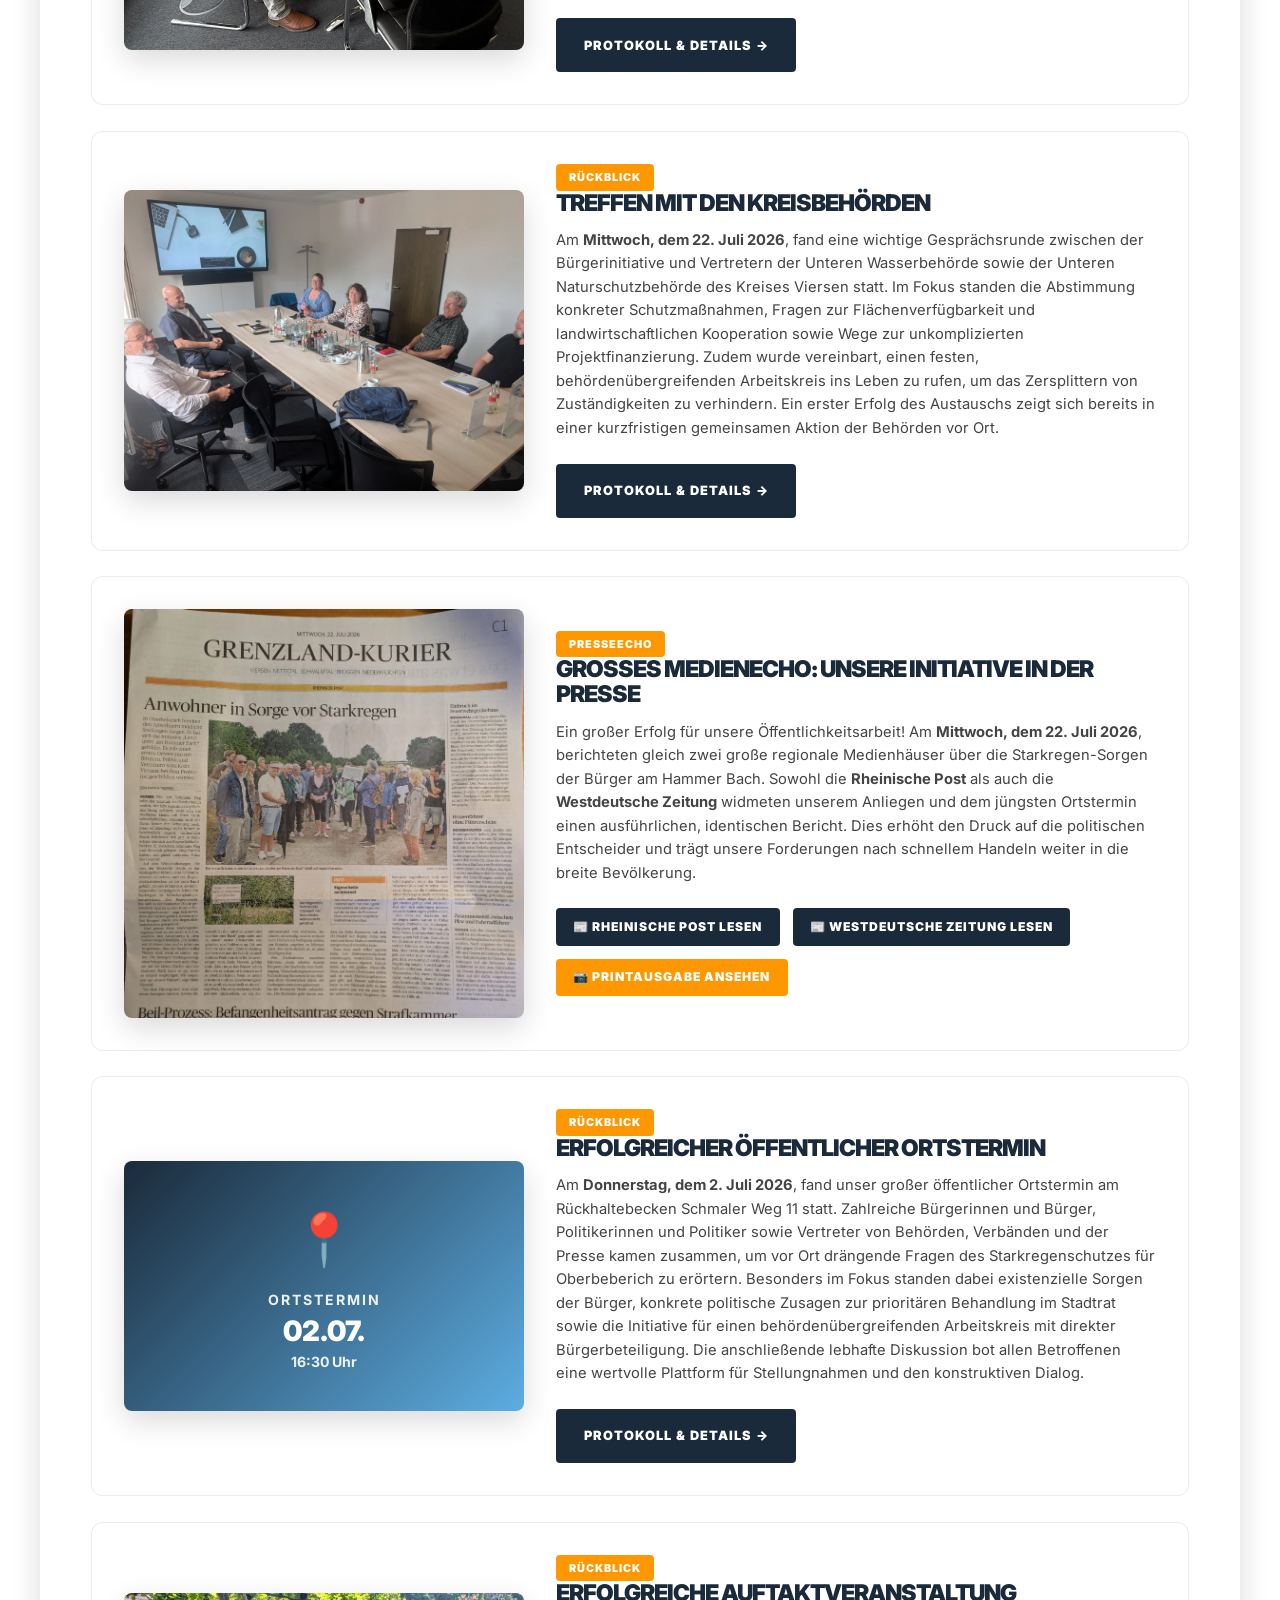
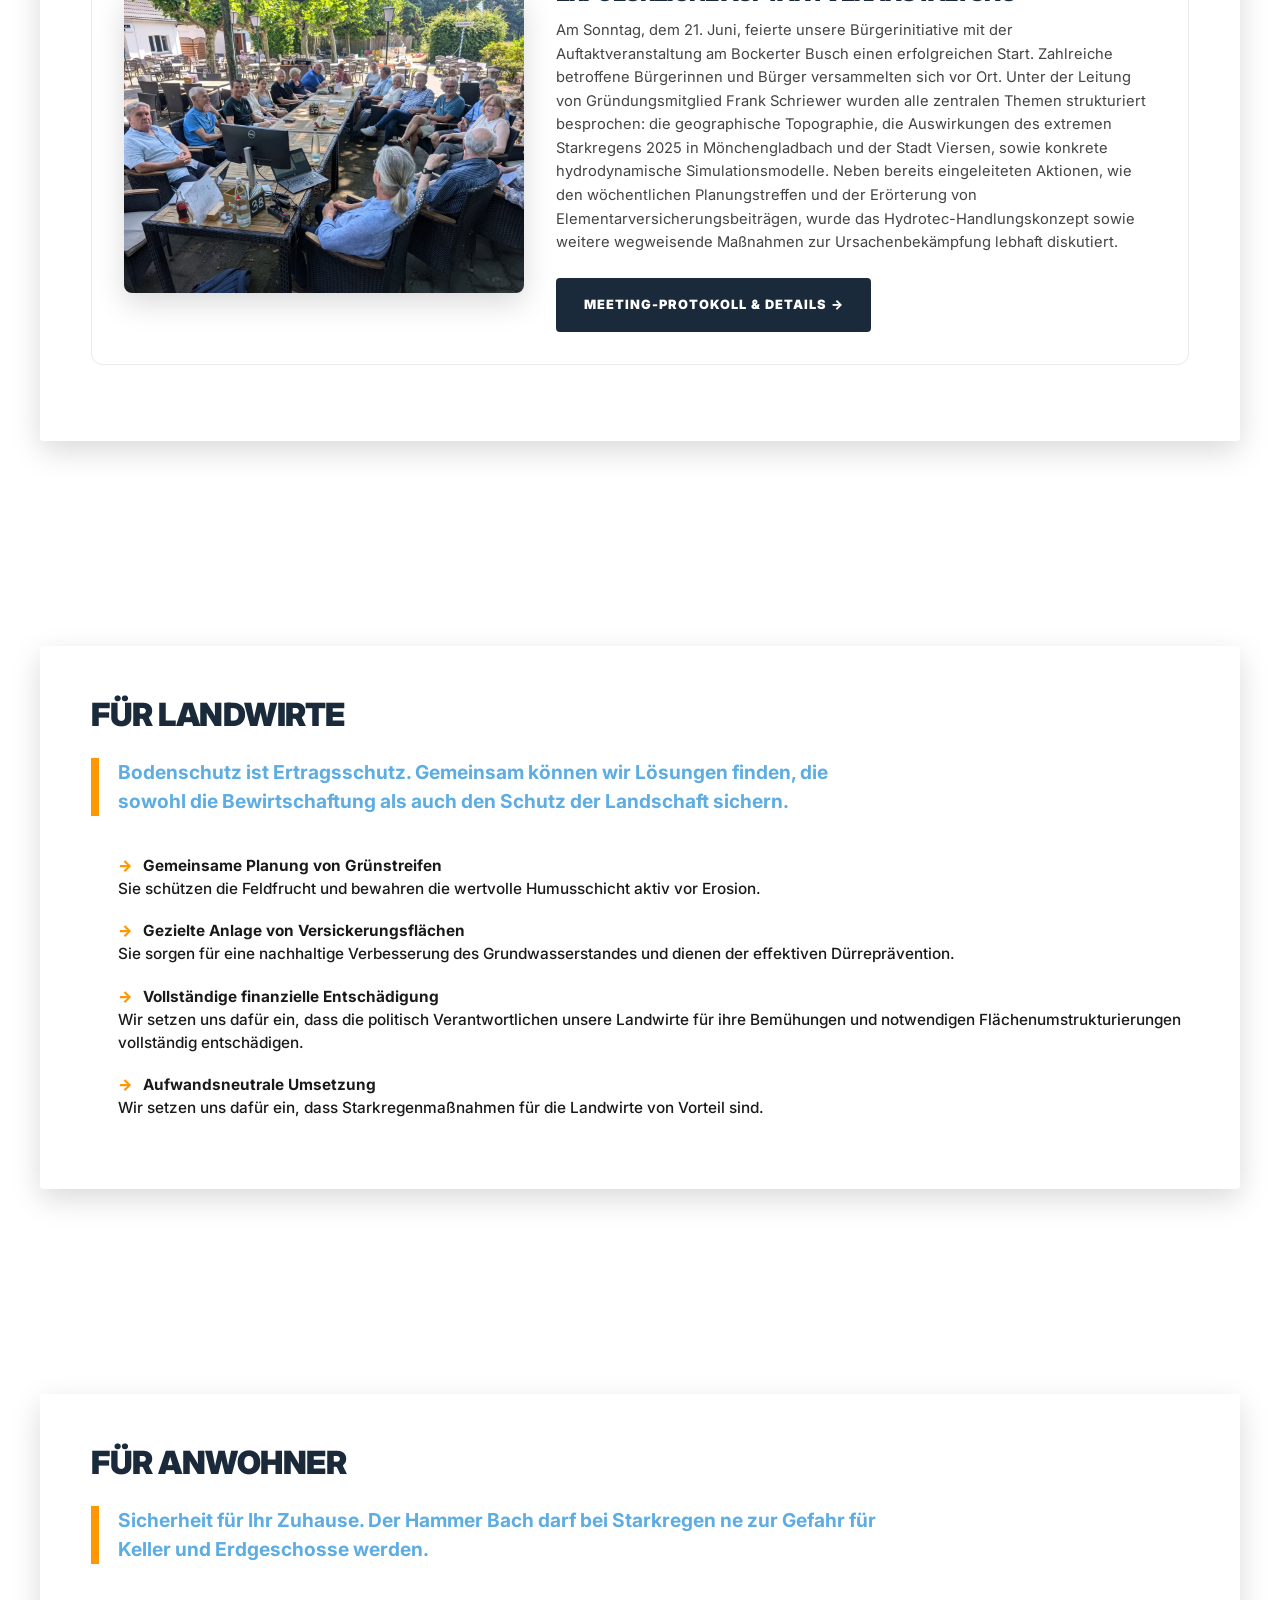
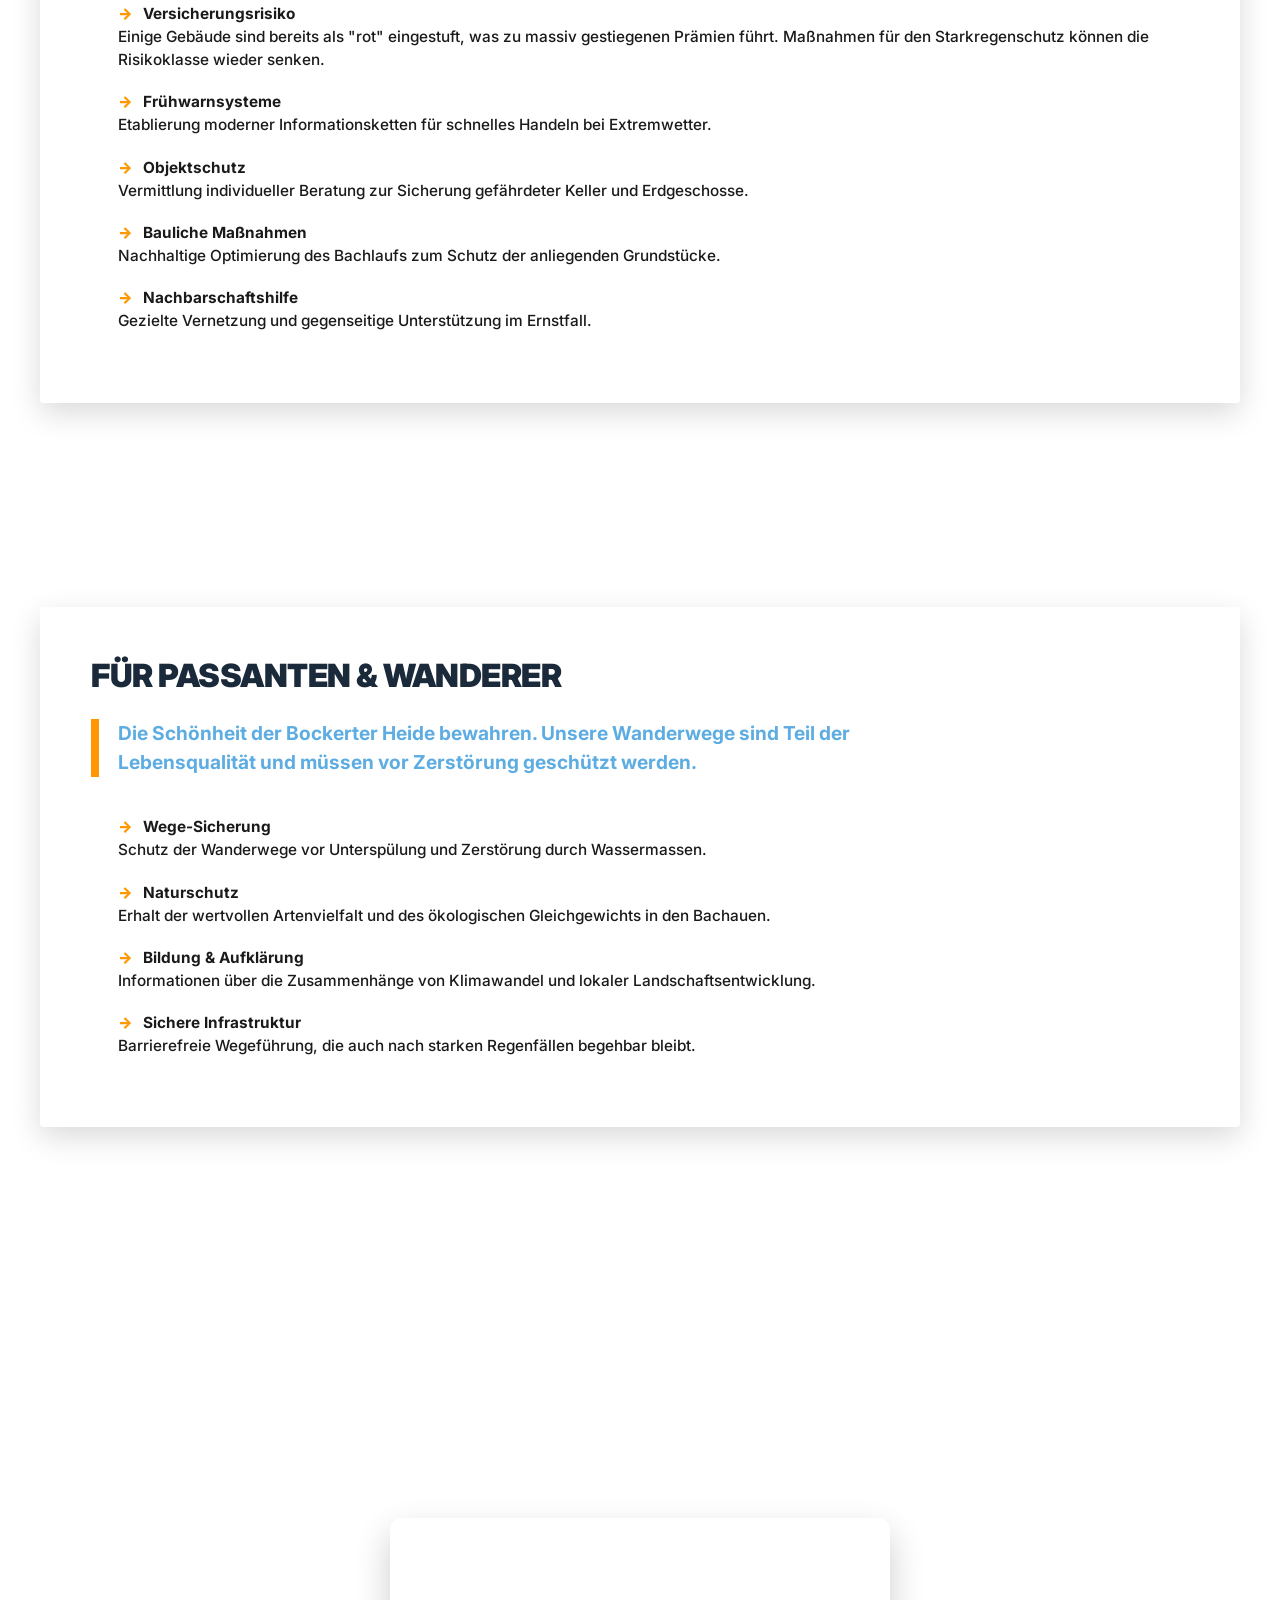
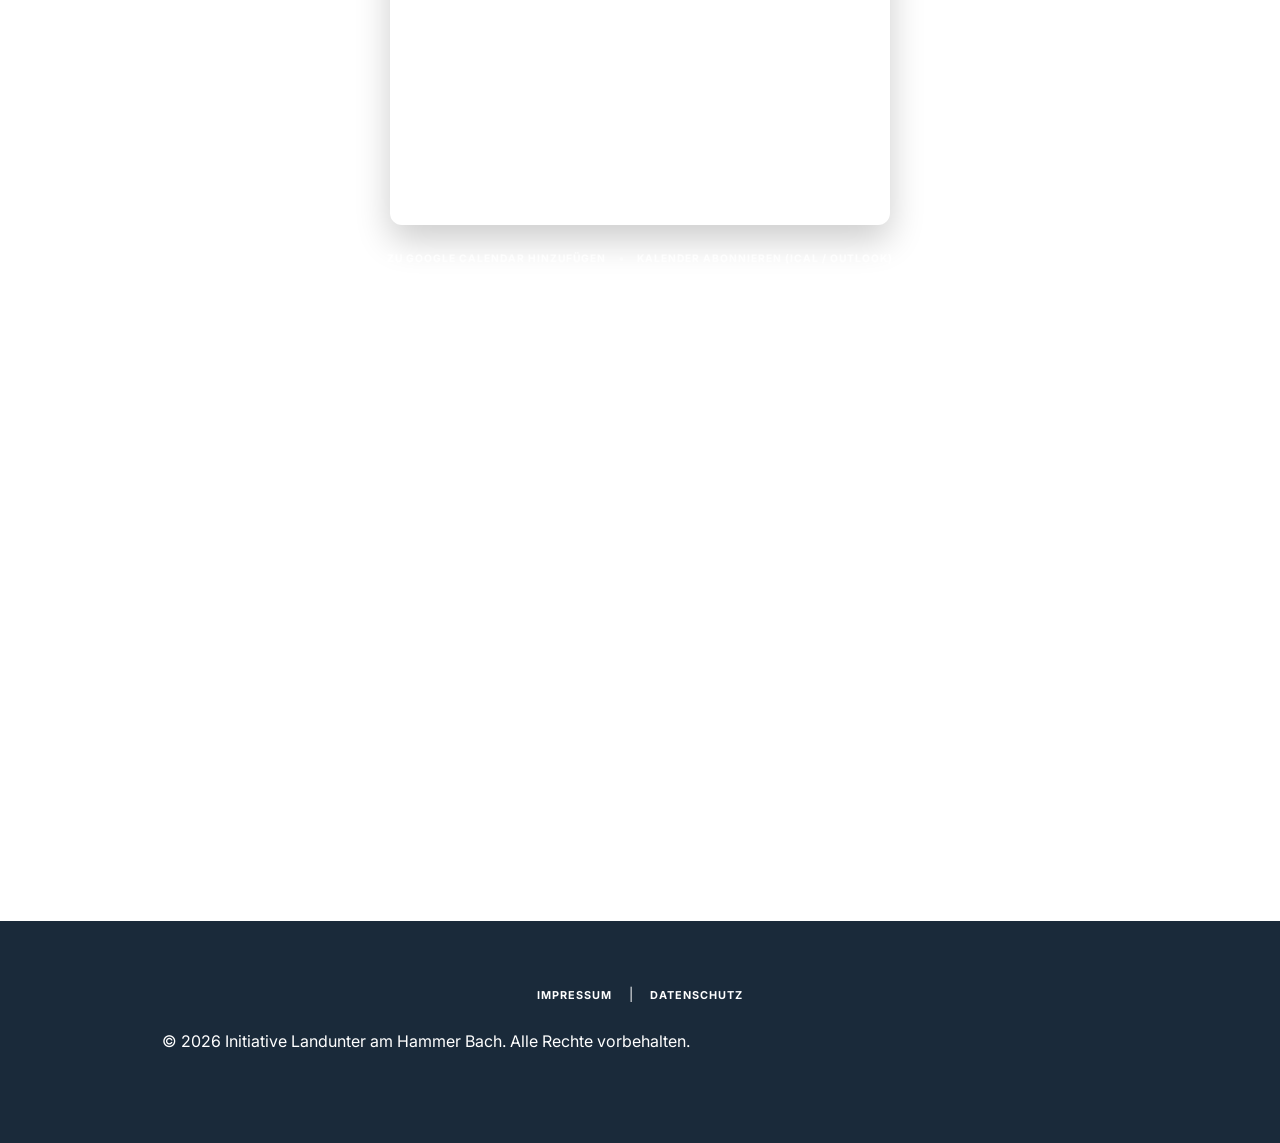
==== commit 6fc5d8ae: "convert all images to WebP format to save 18MB and update project references" ====
--- a/index.html
+++ b/index.html
@@ -123,7 +123,7 @@
                     <div class="news-card" style="display: flex; gap: 2.5rem; background: rgba(255, 255, 255, 0.05); padding: 2.5rem; border-radius: 12px; border: 1px solid rgba(0, 0, 0, 0.08); margin-bottom: 2rem; flex-wrap: wrap; align-items: center; justify-content: center;">
                         <div style="flex: 1 1 300px; max-width: 420px; border-radius: 8px; overflow: hidden; box-shadow: var(--shadow);">
                             <a href="events/2026-09-28.html">
-                                <img src="images/2026-06-24_10-30-33_topographie-bockerter-heide.png" alt="Hydrodynamische Simulation und Topographie Bockerter Heide" style="width: 100%; height: auto; display: block;" />
+                                <img src="images/2026-06-24_10-30-33_topographie-bockerter-heide.webp" alt="Hydrodynamische Simulation und Topographie Bockerter Heide" style="width: 100%; height: auto; display: block;" />
                             </a>
                         </div>
                         <div style="flex: 2 1 400px; color: var(--text-color);">
@@ -136,7 +136,7 @@
 
                     <div class="news-card" style="display: flex; gap: 2.5rem; background: rgba(255, 255, 255, 0.05); padding: 2.5rem; border-radius: 12px; border: 1px solid rgba(0, 0, 0, 0.08); margin-bottom: 2rem; flex-wrap: wrap; align-items: center; justify-content: center;">
                         <div style="flex: 1 1 300px; max-width: 420px; border-radius: 8px; overflow: hidden; box-shadow: var(--shadow);">
-                            <img src="images/2026-08-19.jpeg" alt="Erfolgreiches Treffen mit Bürgermeister Hopp und dem Wasser- und Bodenverband" style="width: 100%; height: auto; display: block;" />
+                            <img src="images/2026-08-19.webp" alt="Erfolgreiches Treffen mit Bürgermeister Hopp und dem Wasser- und Bodenverband" style="width: 100%; height: auto; display: block;" />
                         </div>
                         <div style="flex: 2 1 400px; color: var(--text-color);">
                             <div style="display: inline-block; background-color: var(--accent-color); color: var(--white); padding: 0.4rem 1rem; border-radius: 4px; font-weight: 900; font-size: 0.85rem; text-transform: uppercase; letter-spacing: 1px;">Meilenstein</div>
@@ -148,7 +148,7 @@
 
                     <div class="news-card" style="display: flex; gap: 2.5rem; background: rgba(255, 255, 255, 0.05); padding: 2.5rem; border-radius: 12px; border: 1px solid rgba(0, 0, 0, 0.08); margin-bottom: 2rem; flex-wrap: wrap; align-items: center; justify-content: center;">
                         <div style="flex: 1 1 300px; max-width: 420px; border-radius: 8px; overflow: hidden; box-shadow: var(--shadow);">
-                            <img src="images/2026-07-22.jpg" alt="Treffen mit den Kreisbehörden des Kreises Viersen" style="width: 100%; height: auto; display: block;" />
+                            <img src="images/2026-07-22.webp" alt="Treffen mit den Kreisbehörden des Kreises Viersen" style="width: 100%; height: auto; display: block;" />
                         </div>
                         <div style="flex: 2 1 400px; color: var(--text-color);">
                             <div style="display: inline-block; background-color: var(--accent-color); color: var(--white); padding: 0.4rem 1rem; border-radius: 4px; font-weight: 900; font-size: 0.85rem; text-transform: uppercase; letter-spacing: 1px;">Rückblick</div>
@@ -160,8 +160,8 @@
 
                     <div class="news-card" style="display: flex; gap: 2.5rem; background: rgba(255, 255, 255, 0.05); padding: 2.5rem; border-radius: 12px; border: 1px solid rgba(0, 0, 0, 0.08); margin-bottom: 2rem; flex-wrap: wrap; align-items: center; justify-content: center;">
                         <div style="flex: 1 1 300px; max-width: 420px; border-radius: 8px; overflow: hidden; box-shadow: var(--shadow);">
-                            <a href="images/2026-07-22_rheinische-post.jpeg" target="_blank" rel="noopener">
-                                <img src="images/2026-07-22_rheinische-post.jpeg" alt="Zeitungsartikel Rheinische Post vom 22.07.2026" style="width: 100%; height: auto; display: block;" />
+                            <a href="images/2026-07-22_rheinische-post.webp" target="_blank" rel="noopener">
+                                <img src="images/2026-07-22_rheinische-post.webp" alt="Zeitungsartikel Rheinische Post vom 22.07.2026" style="width: 100%; height: auto; display: block;" />
                             </a>
                         </div>
                         <div style="flex: 2 1 400px; color: var(--text-color);">
@@ -171,7 +171,7 @@
                             <div style="display: flex; gap: 1rem; flex-wrap: wrap;">
                                 <a href="https://rp-online.de/nrw/staedte/viersen/starkregen-in-viersen-initiative-am-hammer-bach_aid-151411977" target="_blank" rel="noopener" class="cta-button" style="background-color: var(--primary-color); color: var(--white); border: 2px solid var(--primary-color); display: inline-block; text-decoration: none; padding: 0.6rem 1.2rem; font-size: 0.95rem;">📰 Rheinische Post lesen</a>
                                 <a href="https://www.wz.de/nrw/kreis-viersen/viersen/anwohner-in-sorge-vor-starkregen_aid-151889673" target="_blank" rel="noopener" class="cta-button" style="background-color: var(--primary-color); color: var(--white); border: 2px solid var(--primary-color); display: inline-block; text-decoration: none; padding: 0.6rem 1.2rem; font-size: 0.95rem;">📰 Westdeutsche Zeitung lesen</a>
-                                <a href="images/2026-07-22_rheinische-post.jpeg" target="_blank" rel="noopener" class="cta-button" style="background-color: var(--accent-color); color: var(--white); border: 2px solid var(--accent-color); display: inline-block; text-decoration: none; padding: 0.6rem 1.2rem; font-size: 0.95rem;">📷 Printausgabe ansehen</a>
+                                <a href="images/2026-07-22_rheinische-post.webp" target="_blank" rel="noopener" class="cta-button" style="background-color: var(--accent-color); color: var(--white); border: 2px solid var(--accent-color); display: inline-block; text-decoration: none; padding: 0.6rem 1.2rem; font-size: 0.95rem;">📷 Printausgabe ansehen</a>
                             </div>
                         </div>
                     </div>
@@ -195,7 +195,7 @@
 
                     <div class="news-card" style="display: flex; gap: 2.5rem; background: rgba(255, 255, 255, 0.05); padding: 2.5rem; border-radius: 12px; border: 1px solid rgba(0, 0, 0, 0.08); margin-bottom: 2rem; flex-wrap: wrap; align-items: center; justify-content: center;">
                         <div style="flex: 1 1 300px; max-width: 420px; border-radius: 8px; overflow: hidden; box-shadow: var(--shadow);">
-                            <img src="images/2026-06-21_12-05_small.jpg" alt="Erfolgreiche Auftaktveranstaltung der Bürgerinitiative" style="width: 100%; height: auto; display: block;" />
+                            <img src="images/2026-06-21_12-05_small.webp" alt="Erfolgreiche Auftaktveranstaltung der Bürgerinitiative" style="width: 100%; height: auto; display: block;" />
                         </div>
                         <div style="flex: 2 1 400px; color: var(--text-color);">
                             <div style="display: inline-block; background-color: var(--accent-color); color: var(--white); padding: 0.4rem 1rem; border-radius: 4px; font-weight: 900; font-size: 0.85rem; text-transform: uppercase; letter-spacing: 1px;">Rückblick</div>
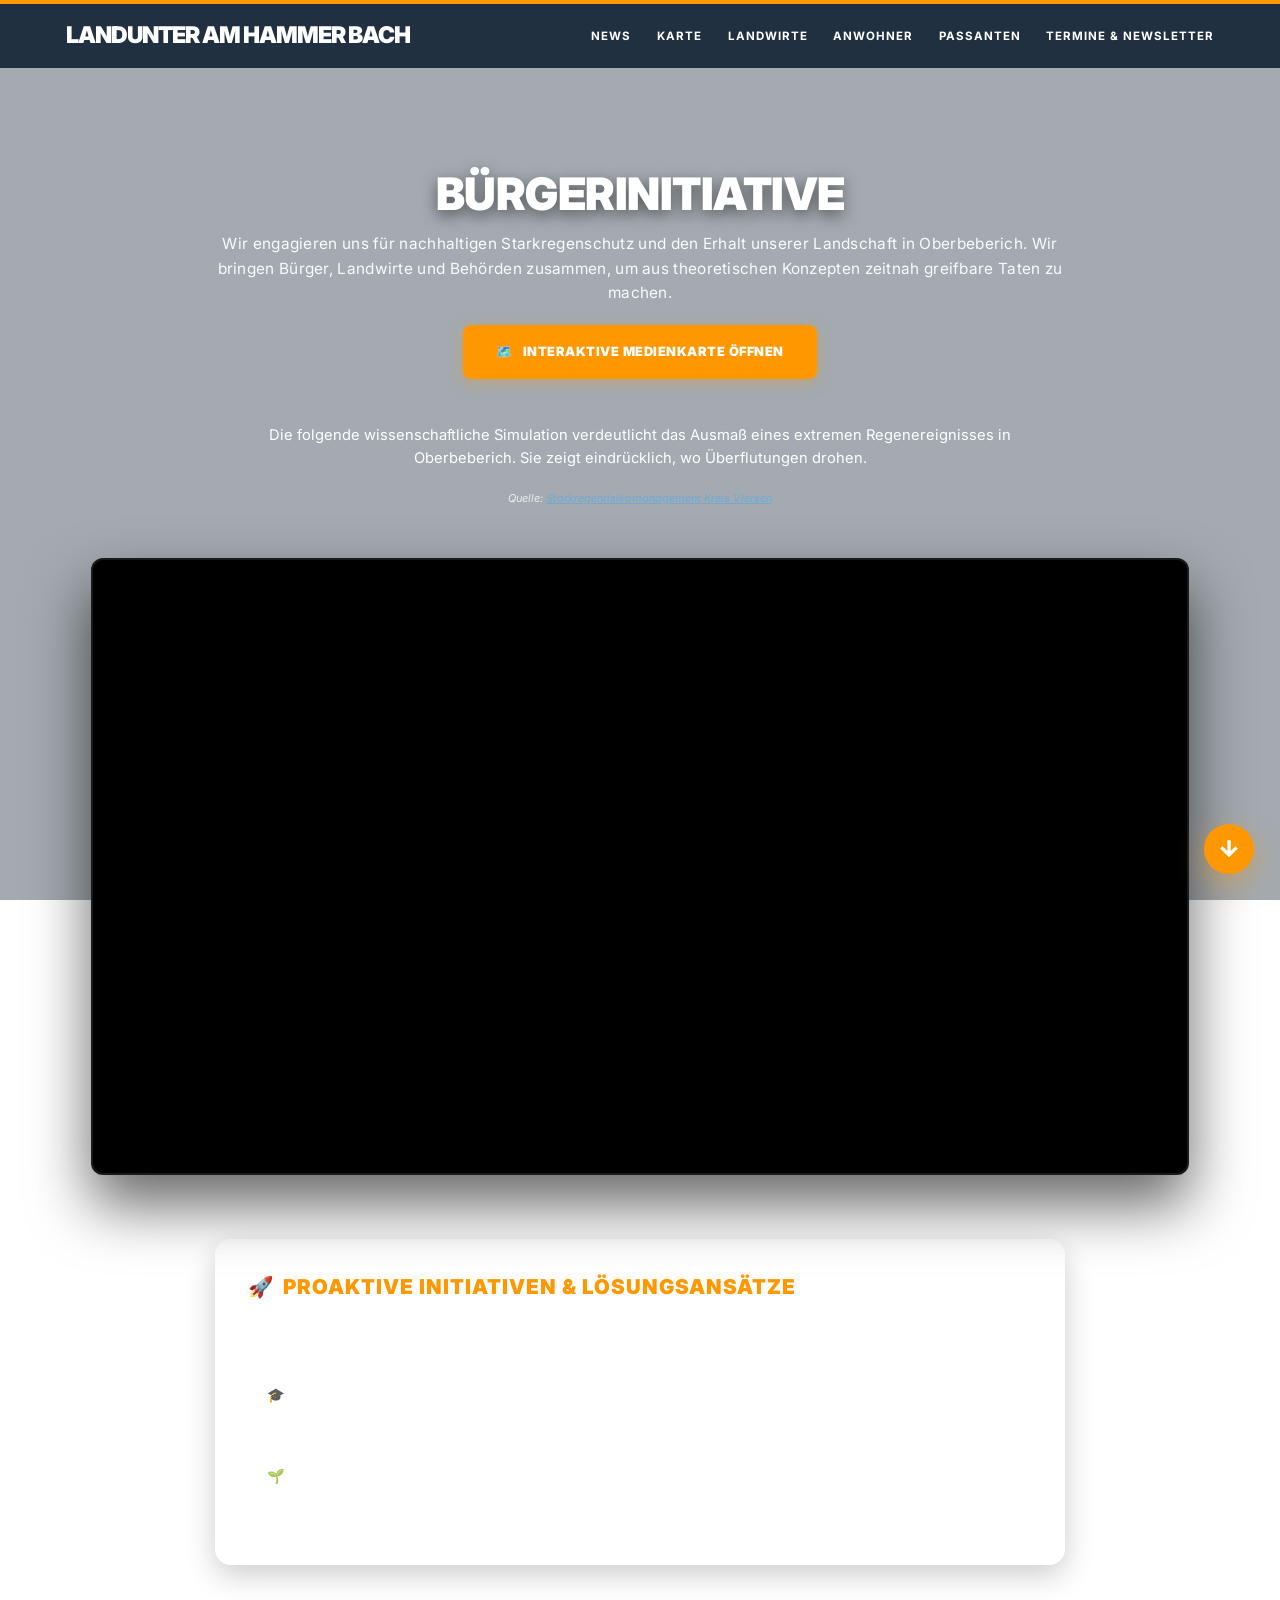
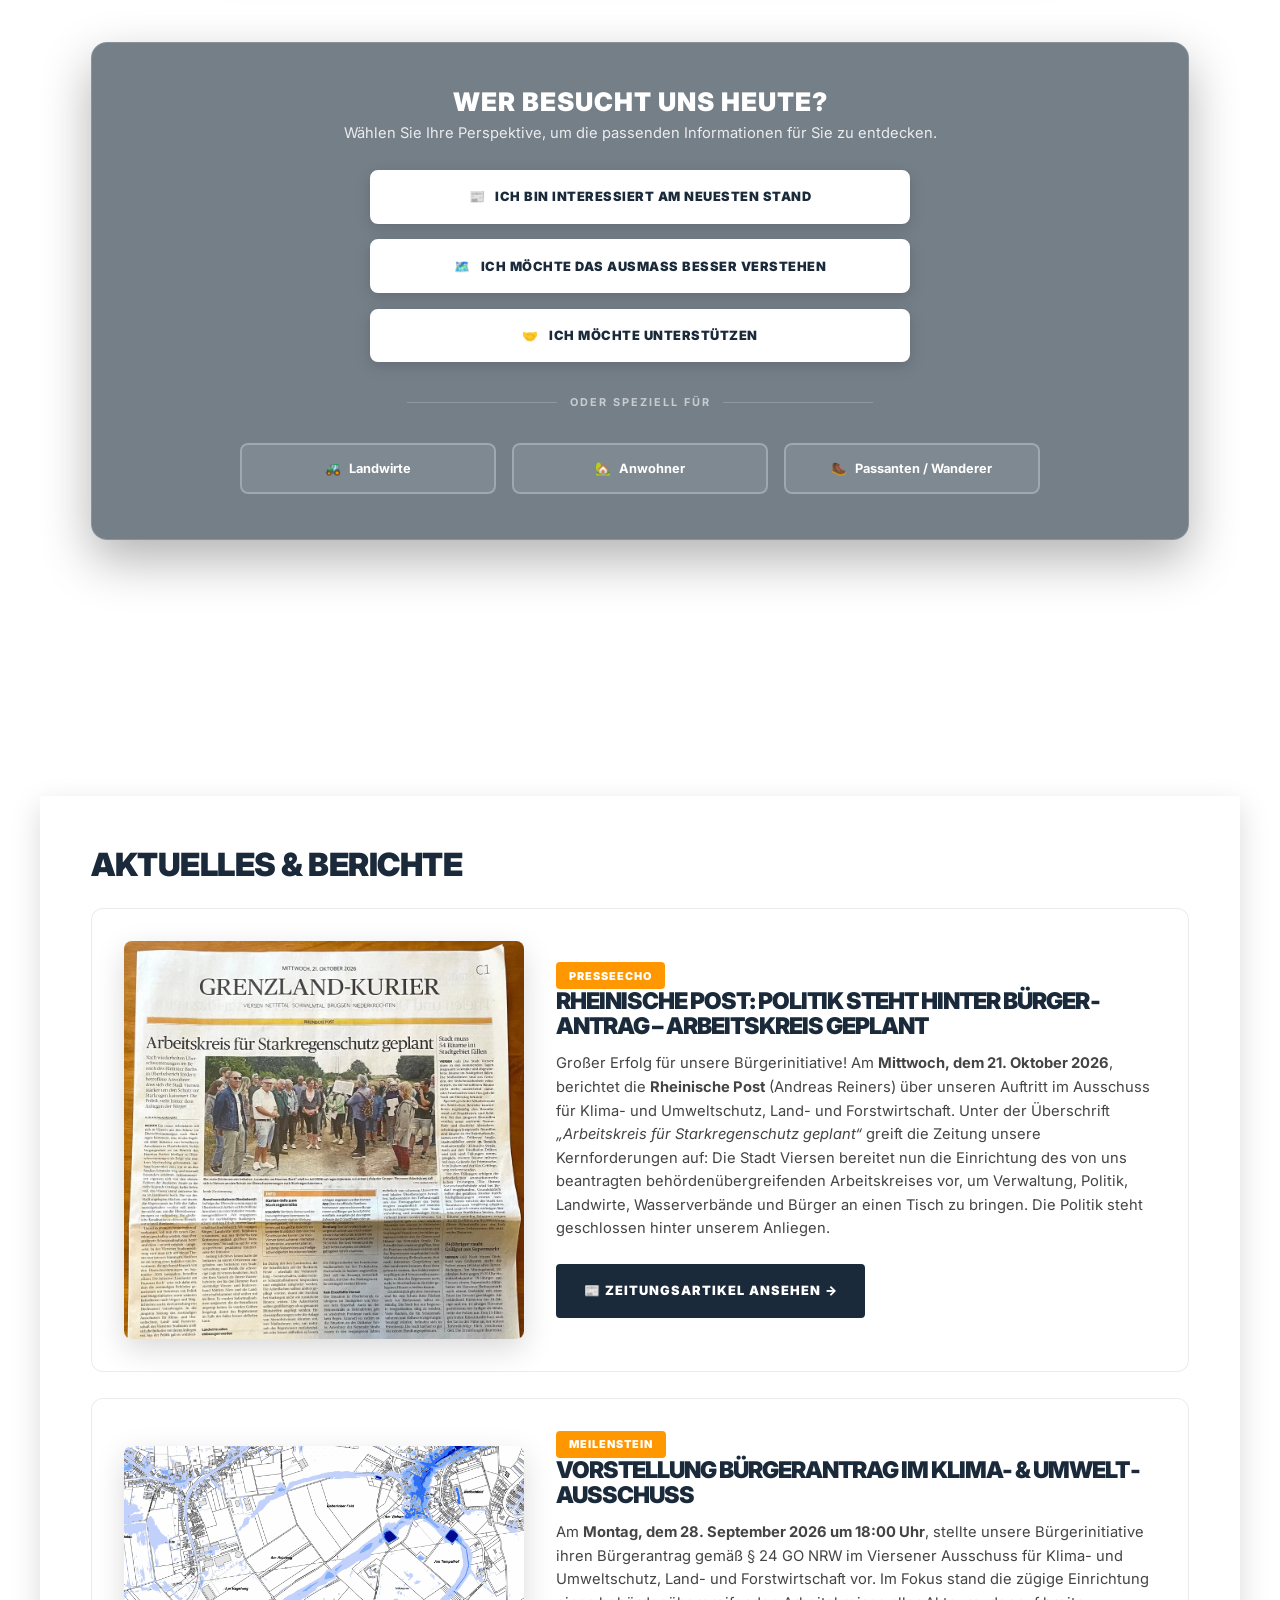
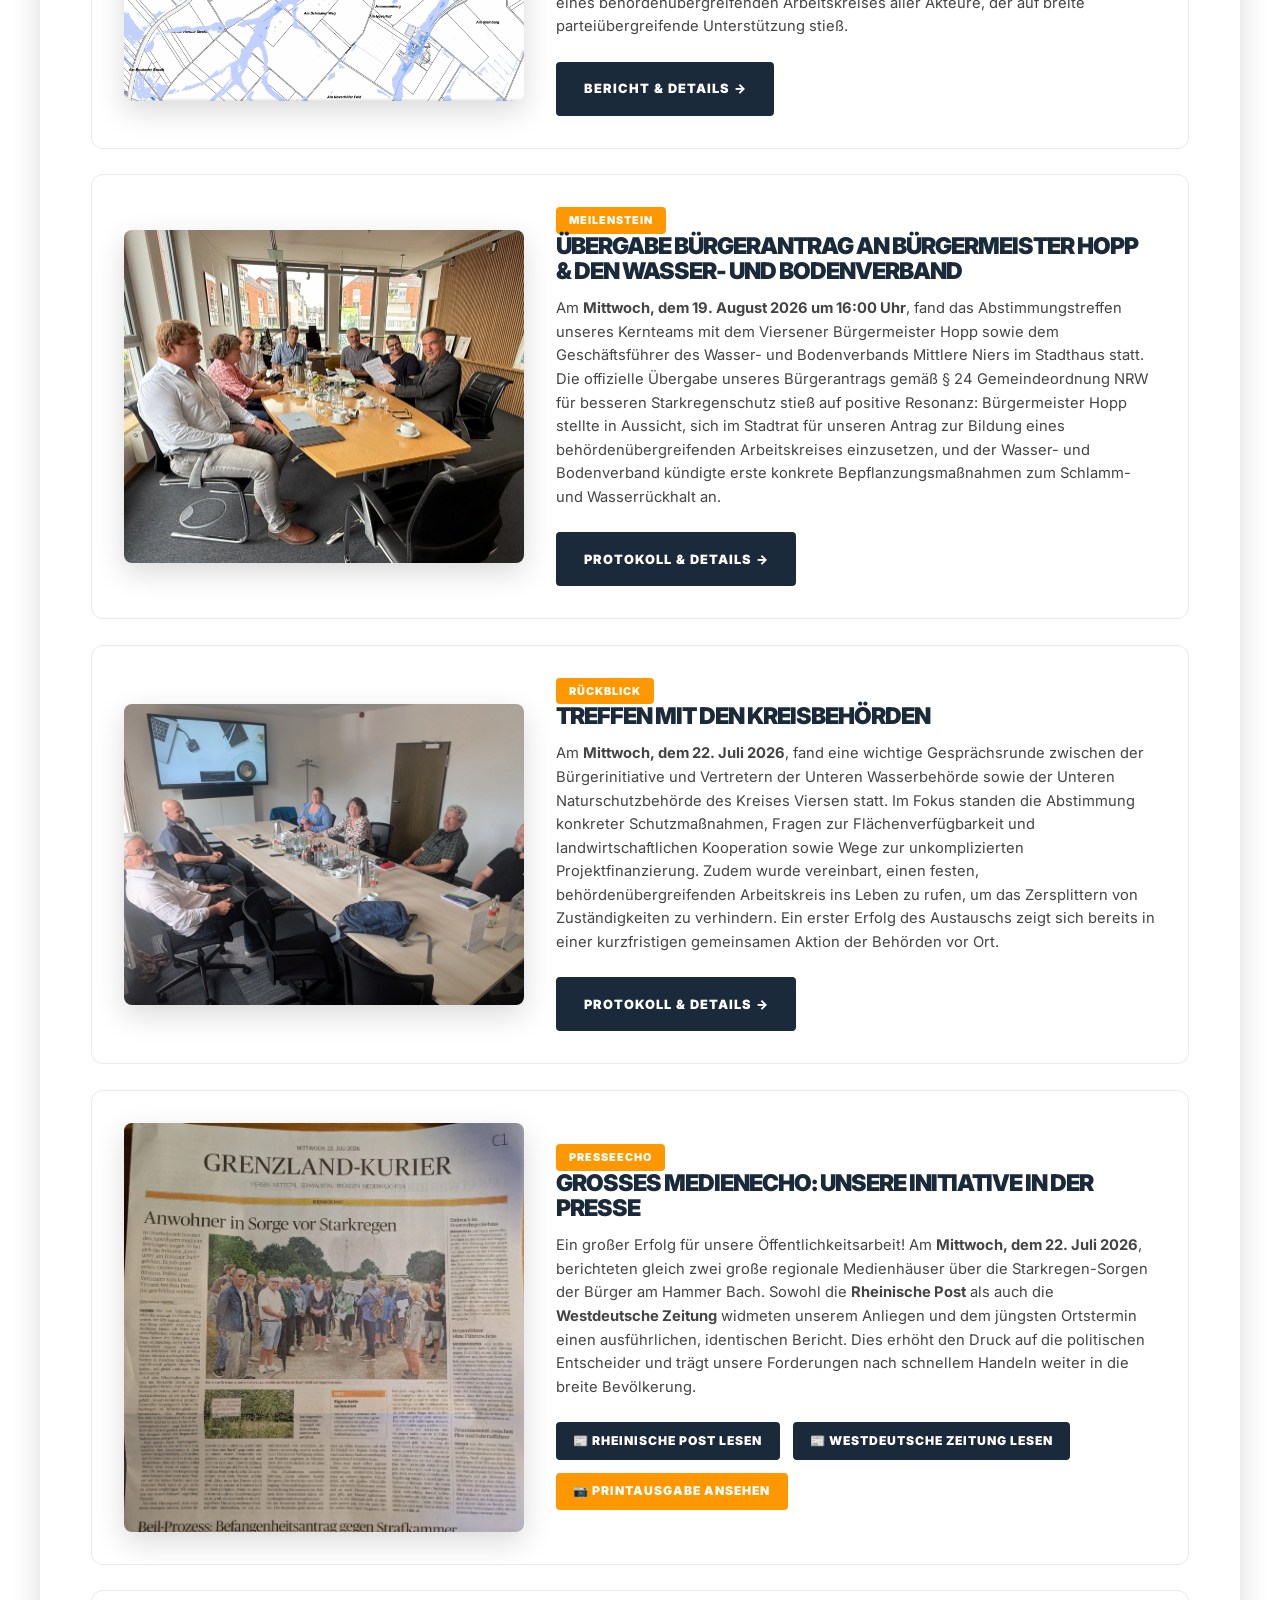
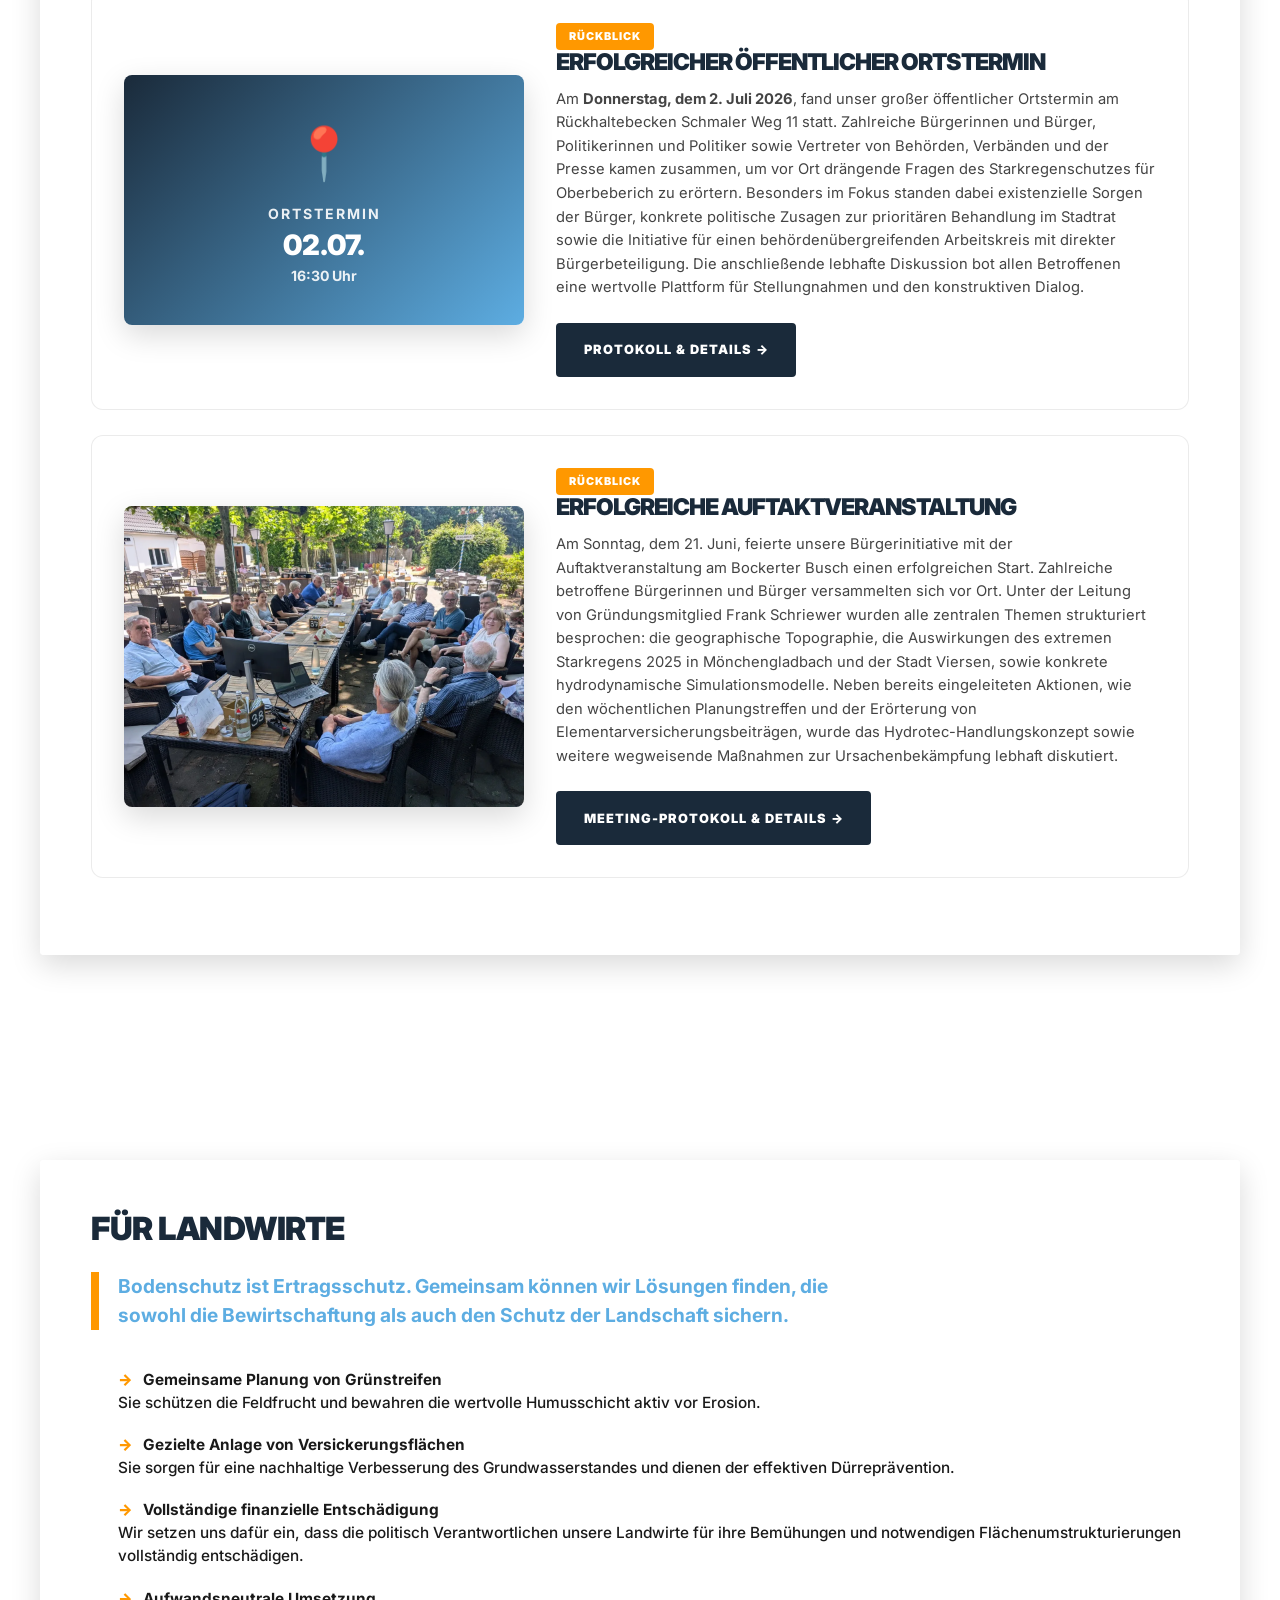
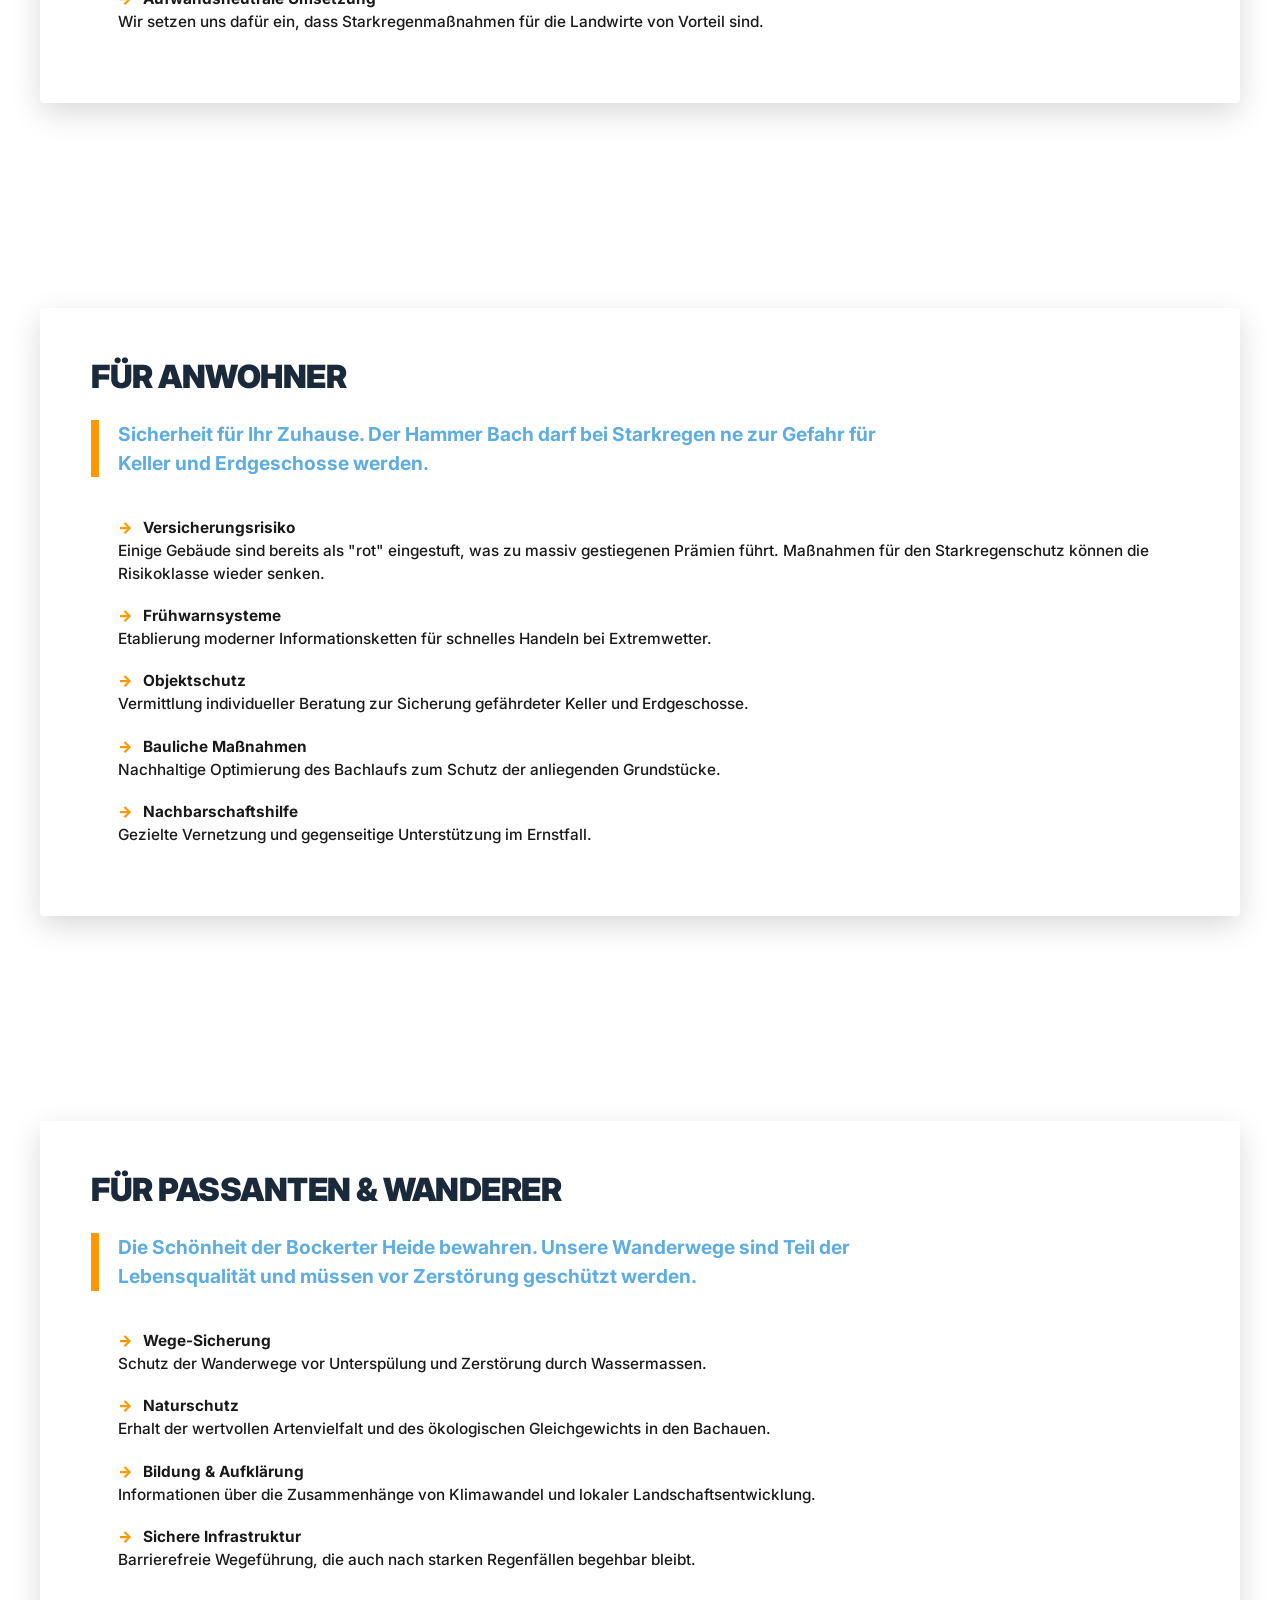
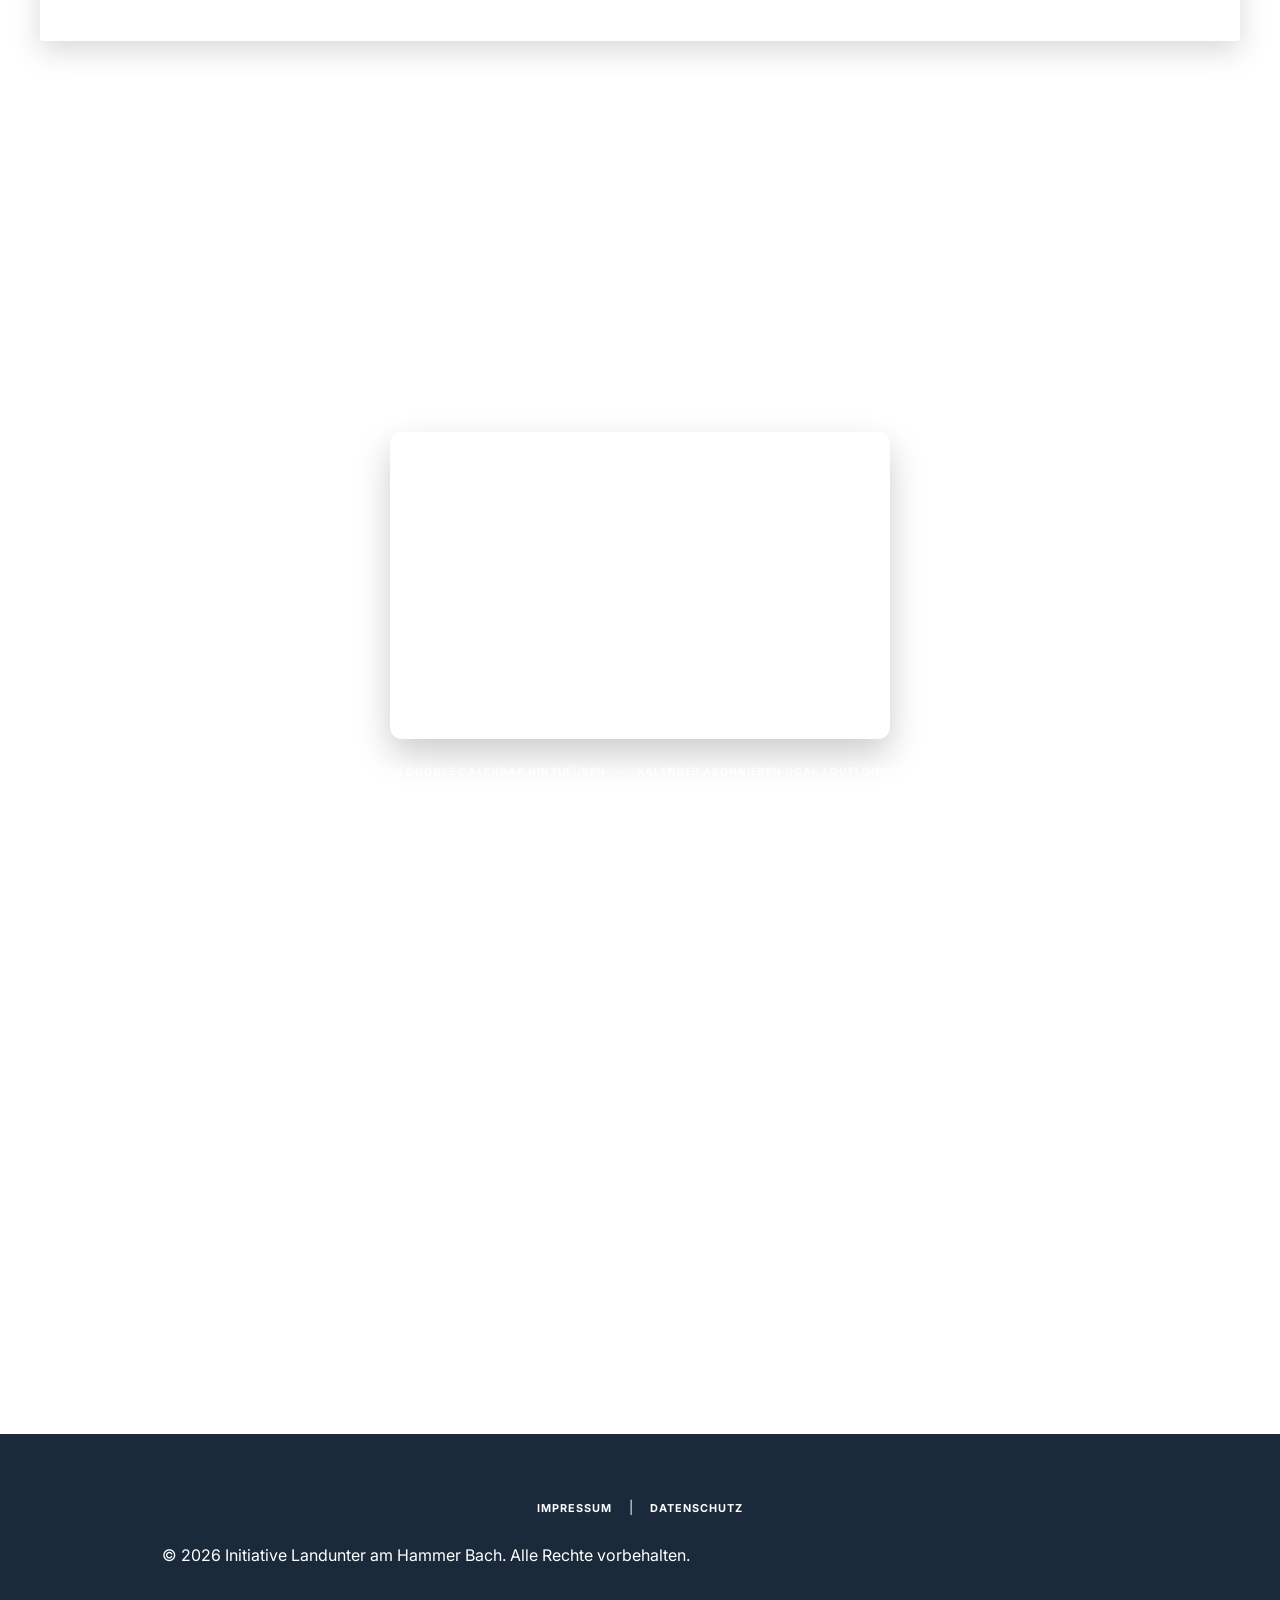
==== commit eb664804: "add Rheinische Post news entry for 2026-10-21 and update 2026-09-28 to past tense" ====
--- a/index.html
+++ b/index.html
@@ -122,15 +122,29 @@
                 <div class="content-wrapper" style="text-align: left;">
                     <div class="news-card" style="display: flex; gap: 2.5rem; background: rgba(255, 255, 255, 0.05); padding: 2.5rem; border-radius: 12px; border: 1px solid rgba(0, 0, 0, 0.08); margin-bottom: 2rem; flex-wrap: wrap; align-items: center; justify-content: center;">
                         <div style="flex: 1 1 300px; max-width: 420px; border-radius: 8px; overflow: hidden; box-shadow: var(--shadow);">
+                            <a href="images/2026-10-21_rheinische-post.webp" target="_blank" rel="noopener">
+                                <img src="images/2026-10-21_rheinische-post.webp" alt="Zeitungsartikel Rheinische Post vom 21.10.2026: Arbeitskreis für Starkregenschutz geplant" style="width: 100%; height: auto; display: block;" />
+                            </a>
+                        </div>
+                        <div style="flex: 2 1 400px; color: var(--text-color);">
+                            <div style="display: inline-block; background-color: var(--accent-color); color: var(--white); padding: 0.4rem 1rem; border-radius: 4px; font-weight: 900; font-size: 0.85rem; text-transform: uppercase; letter-spacing: 1px;">Presseecho</div>
+                            <h3 style="font-size: 1.8rem; font-weight: 900; color: var(--primary-color); margin-bottom: 1rem; text-transform: uppercase; letter-spacing: -1px; line-height: 1.1;">Rheinische Post: Politik steht hinter Bürger&shy;antrag – Arbeits&shy;kreis geplant</h3>
+                            <p style="font-size: 1.15rem; margin-bottom: 1.8rem; line-height: 1.6; color: #444;">Großer Erfolg für unsere Bürgerinitiative! Am <strong>Mittwoch, dem 21. Oktober 2026</strong>, berichtet die <strong>Rheinische Post</strong> (Andreas Reiners) über unseren Auftritt im Ausschuss für Klima- und Umweltschutz, Land- und Forstwirtschaft. Unter der Überschrift <em>„Arbeitskreis für Starkregenschutz geplant“</em> greift die Zeitung unsere Kernforderungen auf: Die Stadt Viersen bereitet nun die Einrichtung des von uns beantragten behördenübergreifenden Arbeitskreises vor, um Verwaltung, Politik, Landwirte, Wasserverbände und Bürger an einen Tisch zu bringen. Die Politik steht geschlossen hinter unserem Anliegen.</p>
+                            <a href="images/2026-10-21_rheinische-post.webp" target="_blank" rel="noopener" class="cta-button" style="background-color: var(--primary-color); color: var(--white); border: 2px solid var(--primary-color); display: inline-block; text-decoration: none;">📰 Zeitungsartikel ansehen &rarr;</a>
+                        </div>
+                    </div>
+
+                    <div class="news-card" style="display: flex; gap: 2.5rem; background: rgba(255, 255, 255, 0.05); padding: 2.5rem; border-radius: 12px; border: 1px solid rgba(0, 0, 0, 0.08); margin-bottom: 2rem; flex-wrap: wrap; align-items: center; justify-content: center;">
+                        <div style="flex: 1 1 300px; max-width: 420px; border-radius: 8px; overflow: hidden; box-shadow: var(--shadow);">
                             <a href="events/2026-09-28.html">
                                 <img src="images/2026-06-24_10-30-33_topographie-bockerter-heide.webp" alt="Hydrodynamische Simulation und Topographie Bockerter Heide" style="width: 100%; height: auto; display: block;" />
                             </a>
                         </div>
                         <div style="flex: 2 1 400px; color: var(--text-color);">
-                            <div style="display: inline-block; background-color: var(--accent-color); color: var(--white); padding: 0.4rem 1rem; border-radius: 4px; font-weight: 900; font-size: 0.85rem; text-transform: uppercase; letter-spacing: 1px;">Anstehender Meilenstein</div>
+                            <div style="display: inline-block; background-color: var(--accent-color); color: var(--white); padding: 0.4rem 1rem; border-radius: 4px; font-weight: 900; font-size: 0.85rem; text-transform: uppercase; letter-spacing: 1px;">Meilenstein</div>
                             <h3 style="font-size: 1.8rem; font-weight: 900; color: var(--primary-color); margin-bottom: 1rem; text-transform: uppercase; letter-spacing: -1px; line-height: 1.1;">Vorstellung Bürger&shy;antrag im Klima- &amp; Umwelt&shy;ausschuss</h3>
-                            <p style="font-size: 1.15rem; margin-bottom: 1.8rem; line-height: 1.6; color: #444;">Am kommenden <strong>Montag, dem 28. September 2026 um 18:00 Uhr</strong>, stellt unsere Bürgerinitiative ihren Bürgerantrag gemäß § 24 GO NRW im Viersener Ausschuss für Klima- und Umweltschutz, Land- und Forstwirtschaft vor. Im Fokus steht die zügige Einrichtung eines behördenübergreifenden Arbeitskreises aller Akteure.</p>
-                            <a href="events/2026-09-28.html" class="cta-button" style="background-color: var(--primary-color); color: var(--white); border: 2px solid var(--primary-color); display: inline-block;">Details &amp; Vorschau &rarr;</a>
+                            <p style="font-size: 1.15rem; margin-bottom: 1.8rem; line-height: 1.6; color: #444;">Am <strong>Montag, dem 28. September 2026 um 18:00 Uhr</strong>, stellte unsere Bürgerinitiative ihren Bürgerantrag gemäß § 24 GO NRW im Viersener Ausschuss für Klima- und Umweltschutz, Land- und Forstwirtschaft vor. Im Fokus stand die zügige Einrichtung eines behördenübergreifenden Arbeitskreises aller Akteure, der auf breite parteiübergreifende Unterstützung stieß.</p>
+                            <a href="events/2026-09-28.html" class="cta-button" style="background-color: var(--primary-color); color: var(--white); border: 2px solid var(--primary-color); display: inline-block;">Bericht &amp; Details &rarr;</a>
                         </div>
                     </div>
 
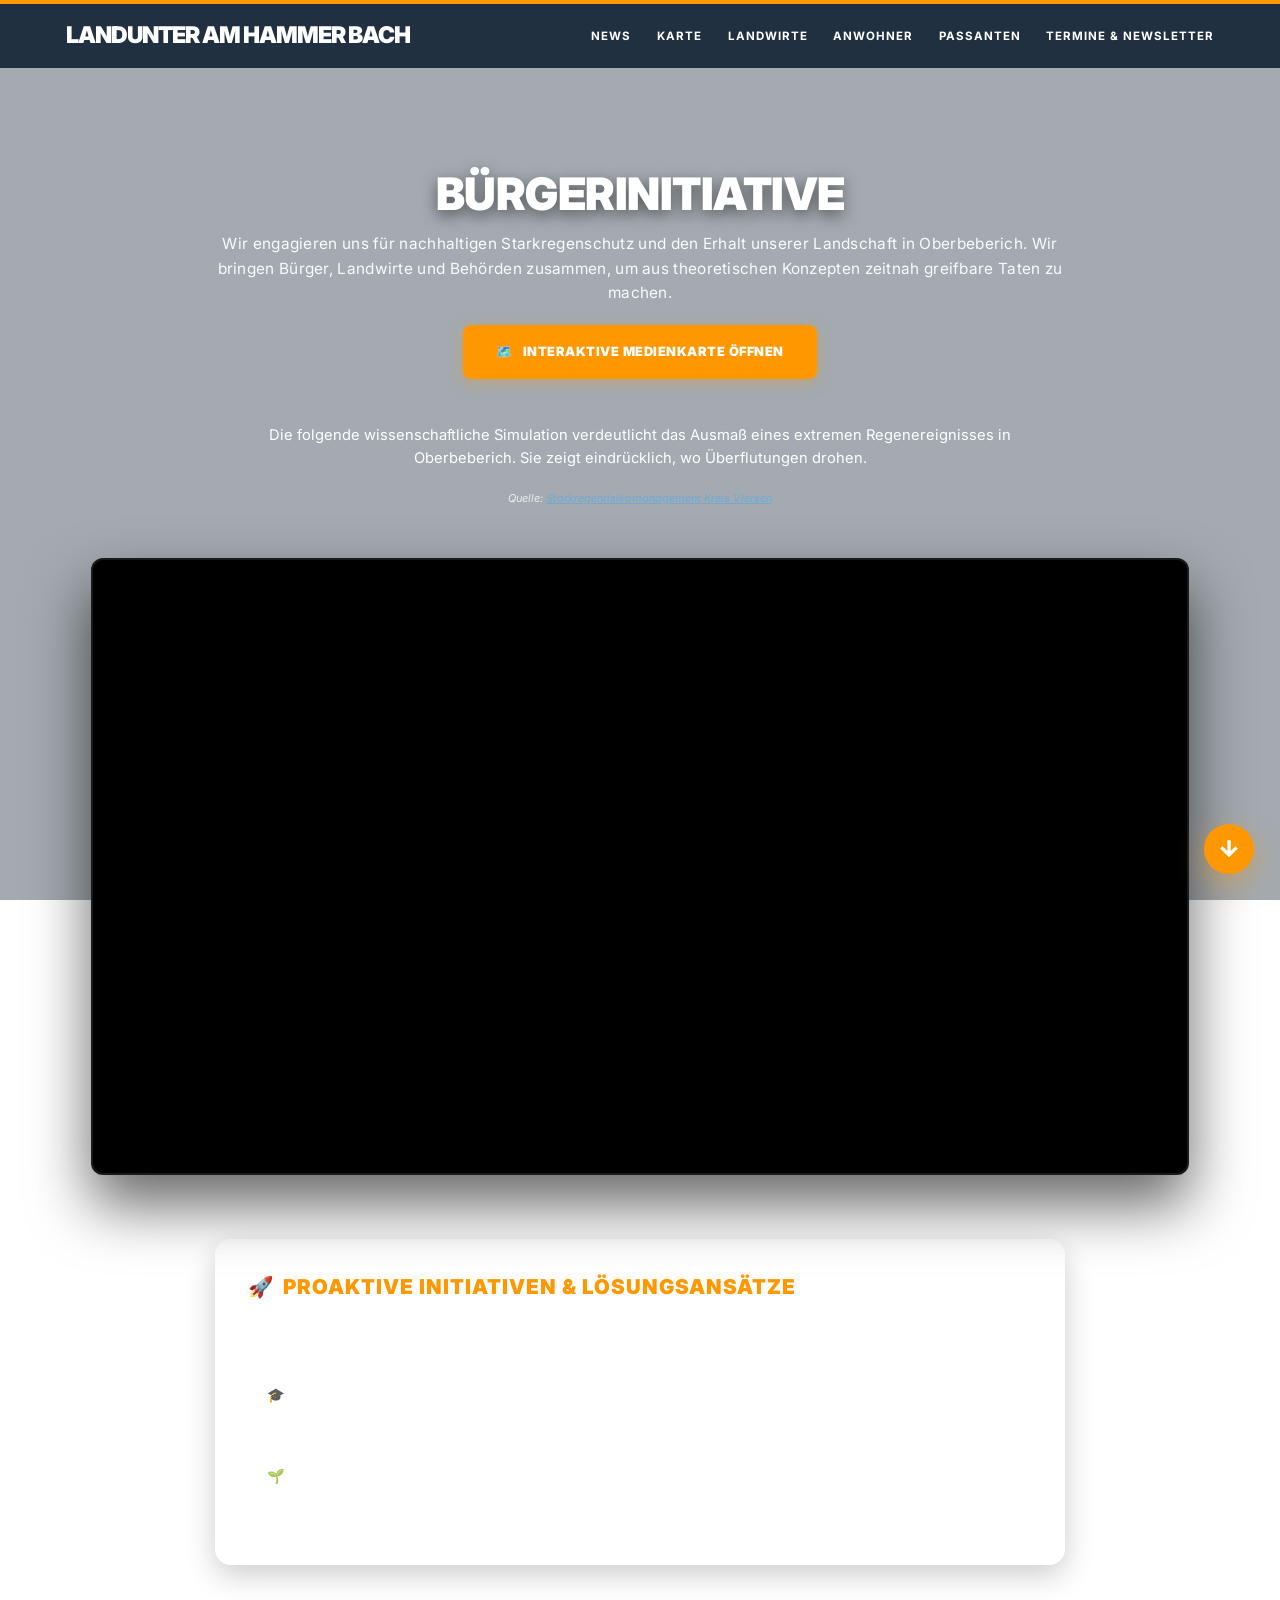
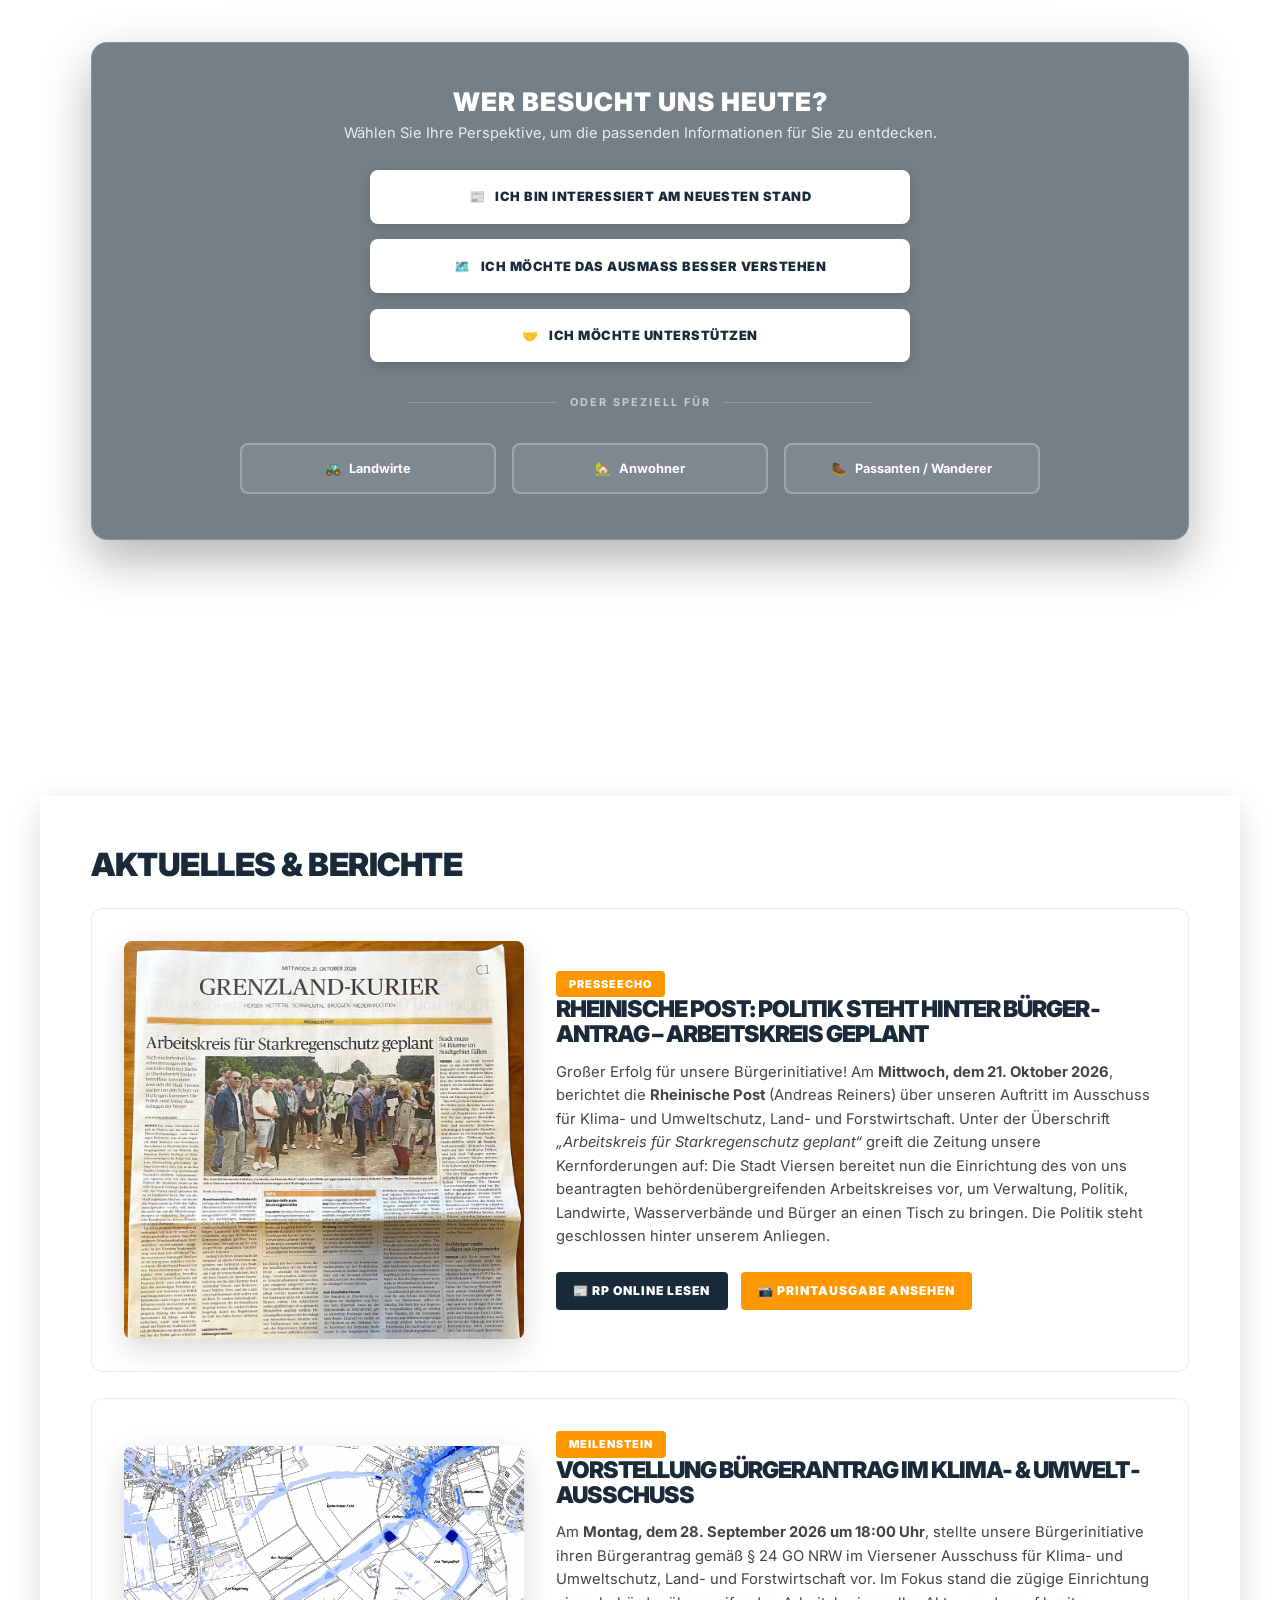
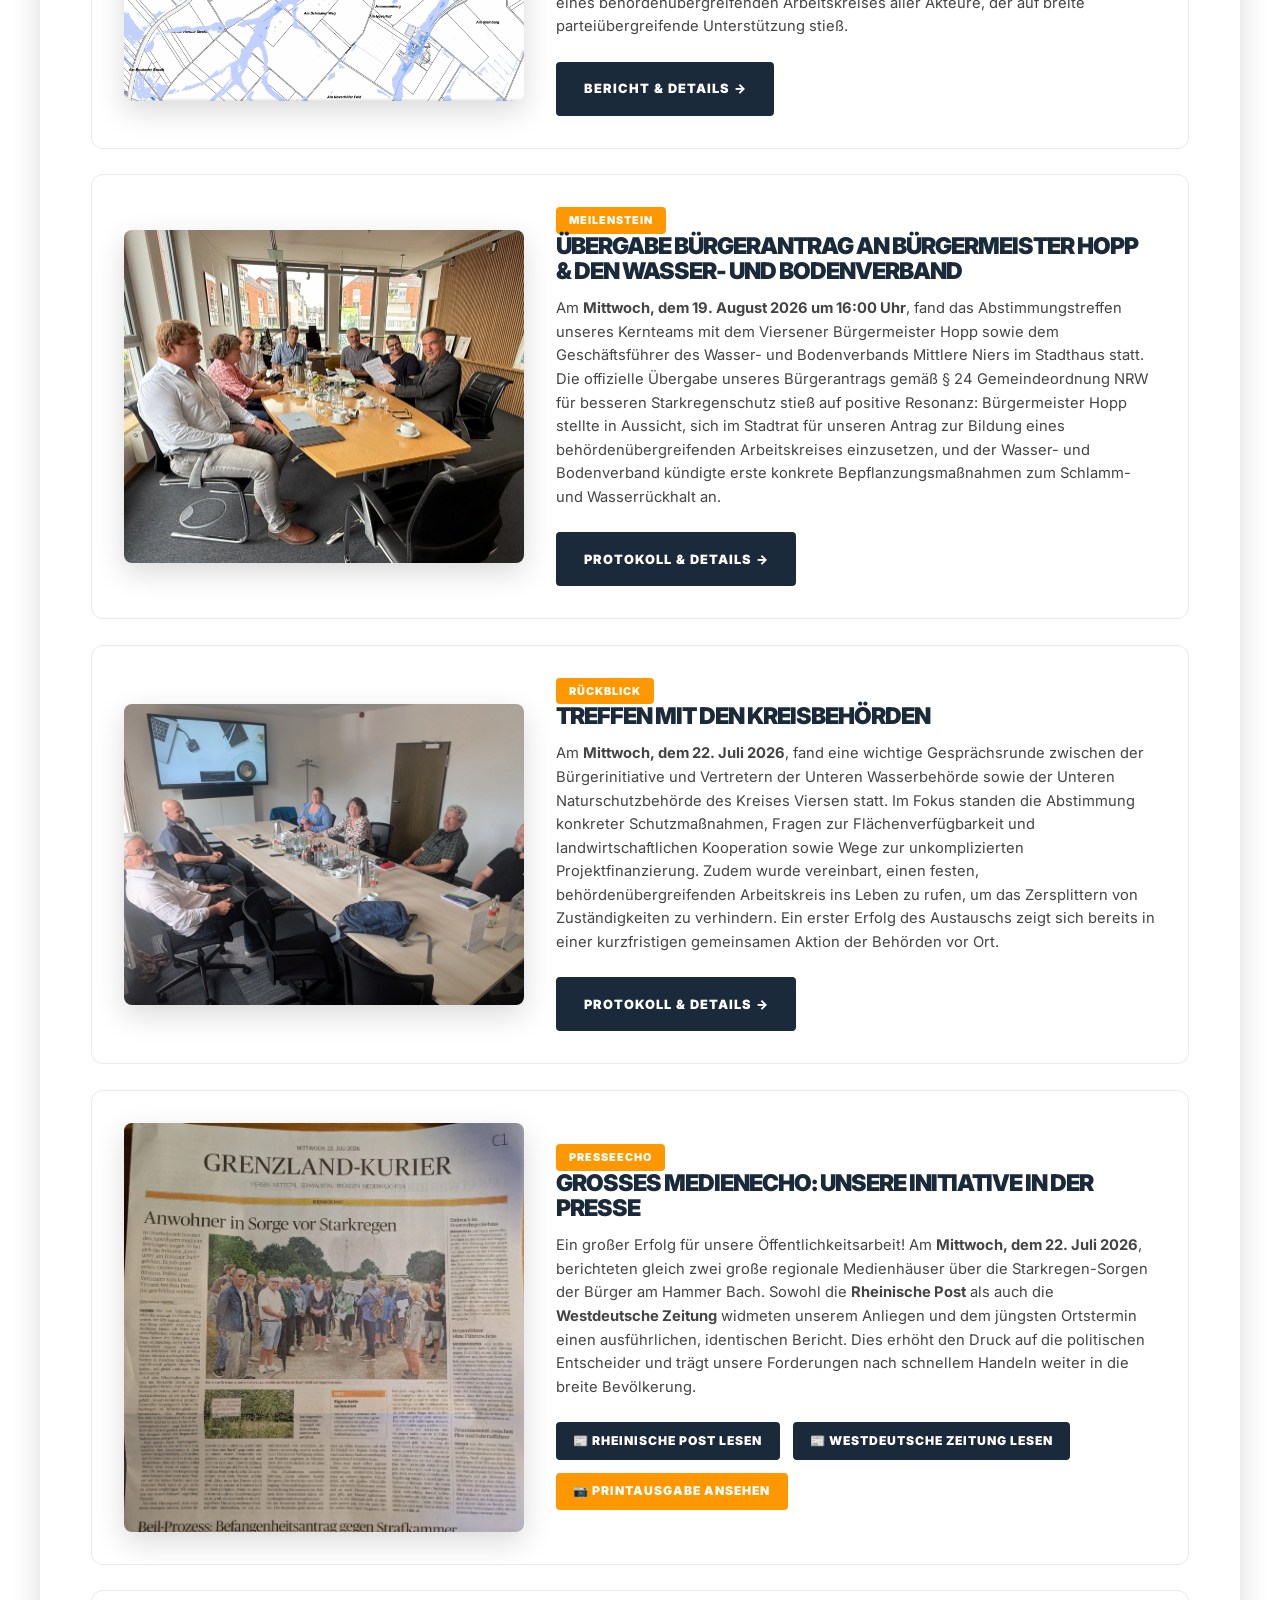
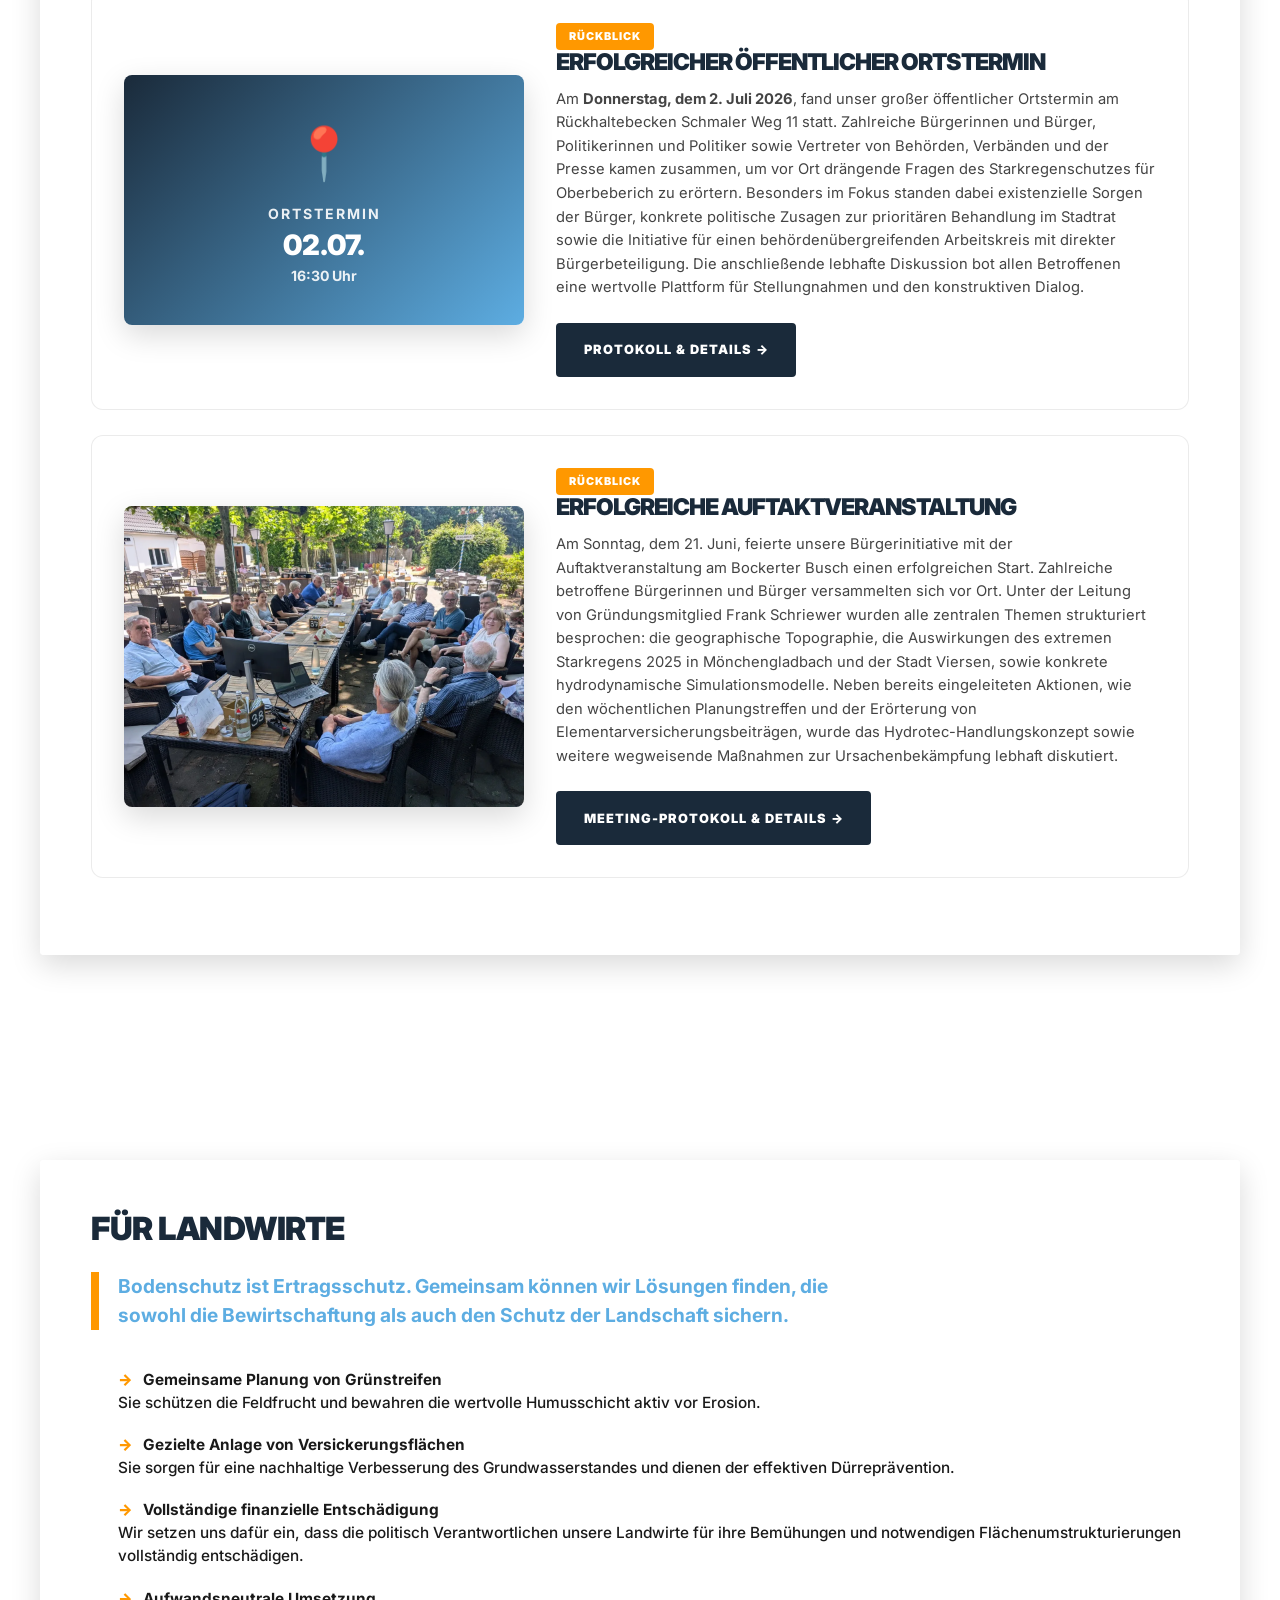
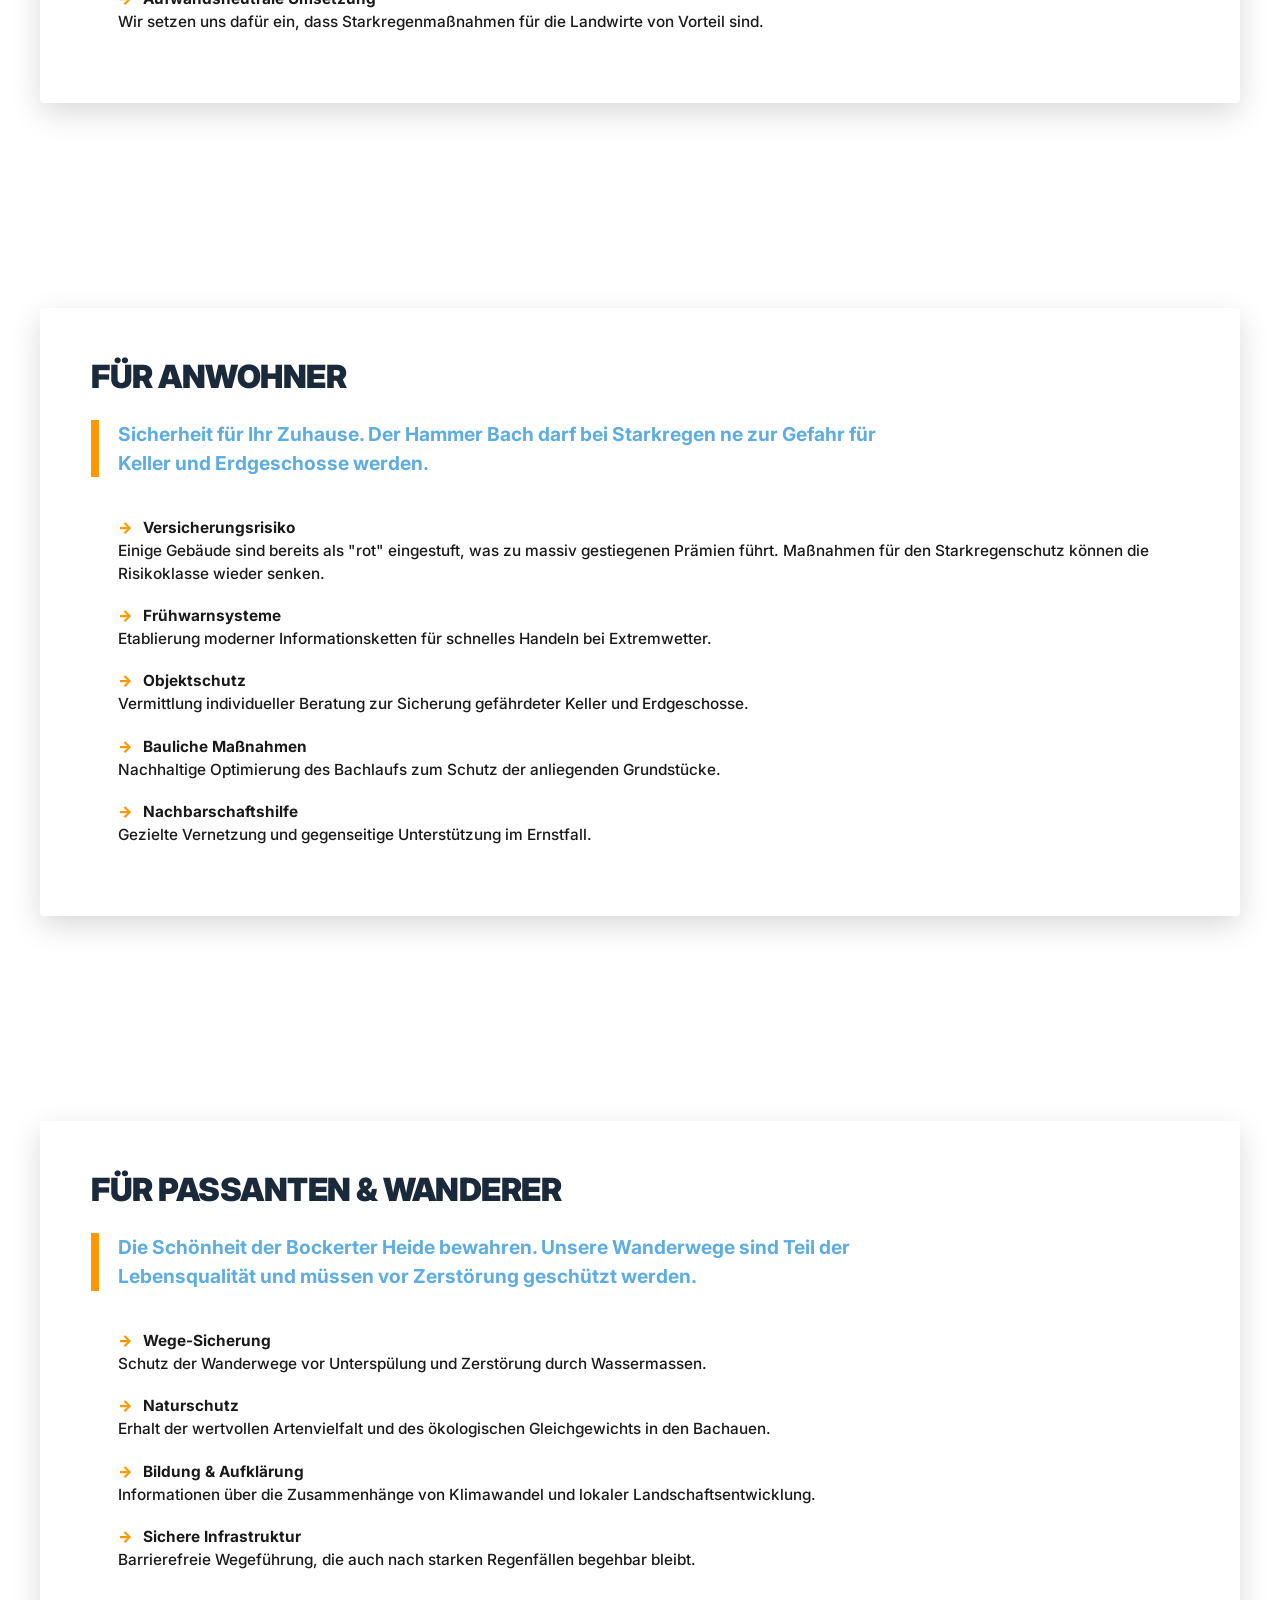
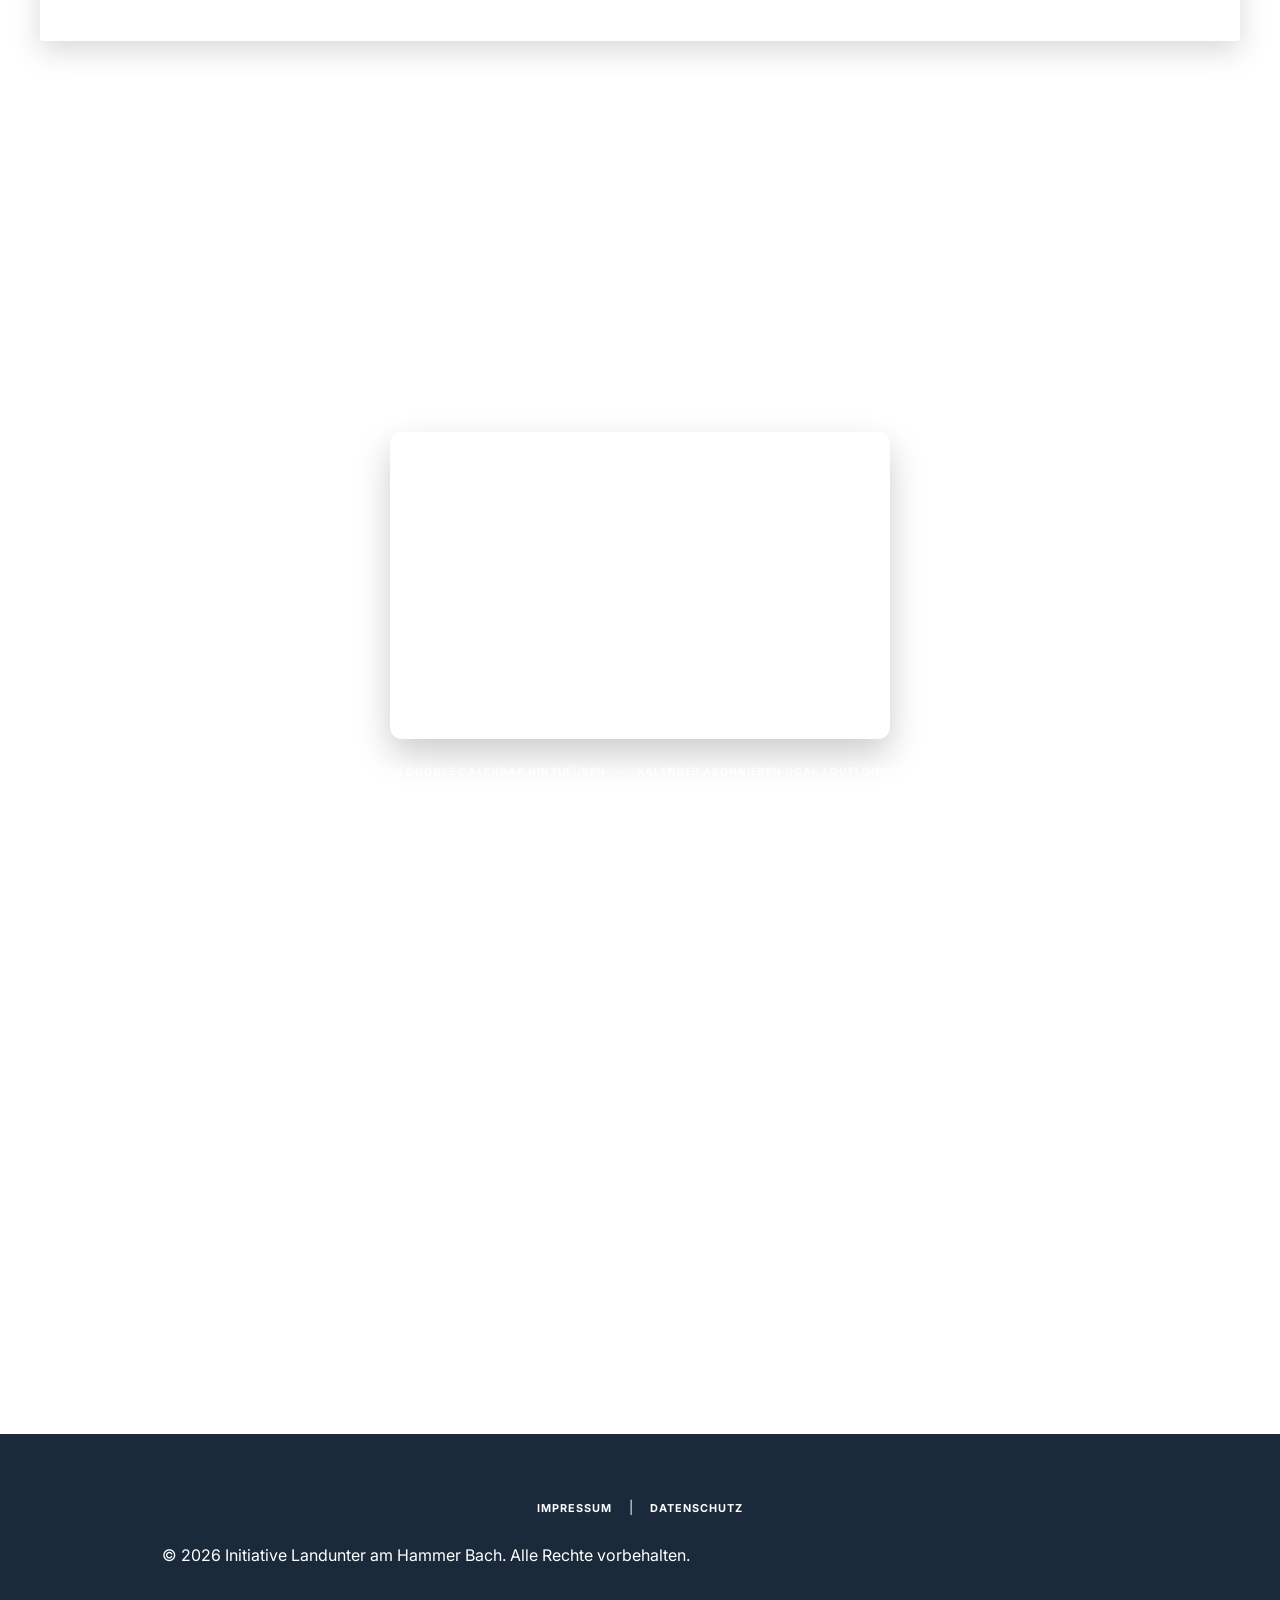
==== commit 815bc10c: "add RP Online web article link to news card and notes" ====
--- a/index.html
+++ b/index.html
@@ -130,7 +130,10 @@
                             <div style="display: inline-block; background-color: var(--accent-color); color: var(--white); padding: 0.4rem 1rem; border-radius: 4px; font-weight: 900; font-size: 0.85rem; text-transform: uppercase; letter-spacing: 1px;">Presseecho</div>
                             <h3 style="font-size: 1.8rem; font-weight: 900; color: var(--primary-color); margin-bottom: 1rem; text-transform: uppercase; letter-spacing: -1px; line-height: 1.1;">Rheinische Post: Politik steht hinter Bürger&shy;antrag – Arbeits&shy;kreis geplant</h3>
                             <p style="font-size: 1.15rem; margin-bottom: 1.8rem; line-height: 1.6; color: #444;">Großer Erfolg für unsere Bürgerinitiative! Am <strong>Mittwoch, dem 21. Oktober 2026</strong>, berichtet die <strong>Rheinische Post</strong> (Andreas Reiners) über unseren Auftritt im Ausschuss für Klima- und Umweltschutz, Land- und Forstwirtschaft. Unter der Überschrift <em>„Arbeitskreis für Starkregenschutz geplant“</em> greift die Zeitung unsere Kernforderungen auf: Die Stadt Viersen bereitet nun die Einrichtung des von uns beantragten behördenübergreifenden Arbeitskreises vor, um Verwaltung, Politik, Landwirte, Wasserverbände und Bürger an einen Tisch zu bringen. Die Politik steht geschlossen hinter unserem Anliegen.</p>
-                            <a href="images/2026-10-21_rheinische-post.webp" target="_blank" rel="noopener" class="cta-button" style="background-color: var(--primary-color); color: var(--white); border: 2px solid var(--primary-color); display: inline-block; text-decoration: none;">📰 Zeitungsartikel ansehen &rarr;</a>
+                            <div style="display: flex; gap: 1rem; flex-wrap: wrap;">
+                                <a href="https://rp-online.de/nrw/staedte/viersen/viersen-arbeitskreis-fuer-starkregenschutz-geplant_aid-155638075" target="_blank" rel="noopener" class="cta-button" style="background-color: var(--primary-color); color: var(--white); border: 2px solid var(--primary-color); display: inline-block; text-decoration: none; padding: 0.6rem 1.2rem; font-size: 0.95rem;">📰 RP Online lesen</a>
+                                <a href="images/2026-10-21_rheinische-post.webp" target="_blank" rel="noopener" class="cta-button" style="background-color: var(--accent-color); color: var(--white); border: 2px solid var(--accent-color); display: inline-block; text-decoration: none; padding: 0.6rem 1.2rem; font-size: 0.95rem;">📷 Printausgabe ansehen</a>
+                            </div>
                         </div>
                     </div>
 
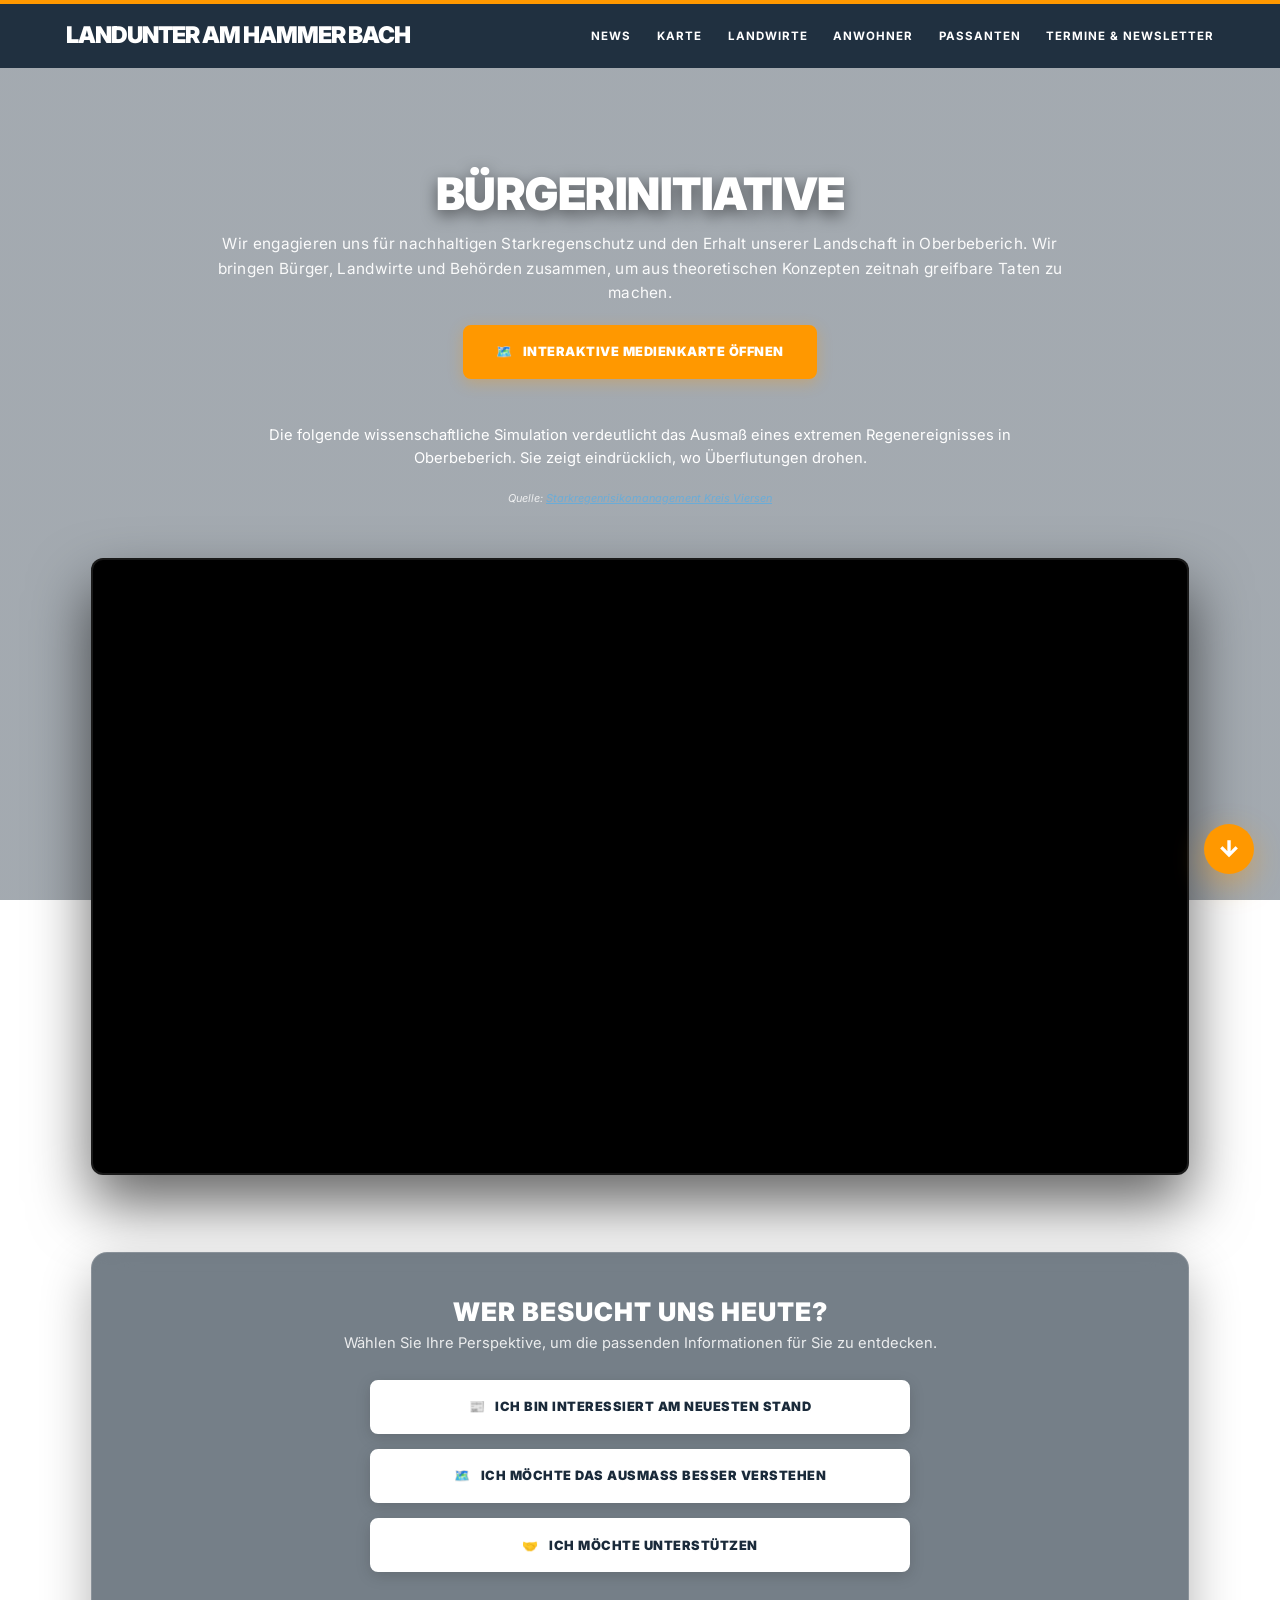
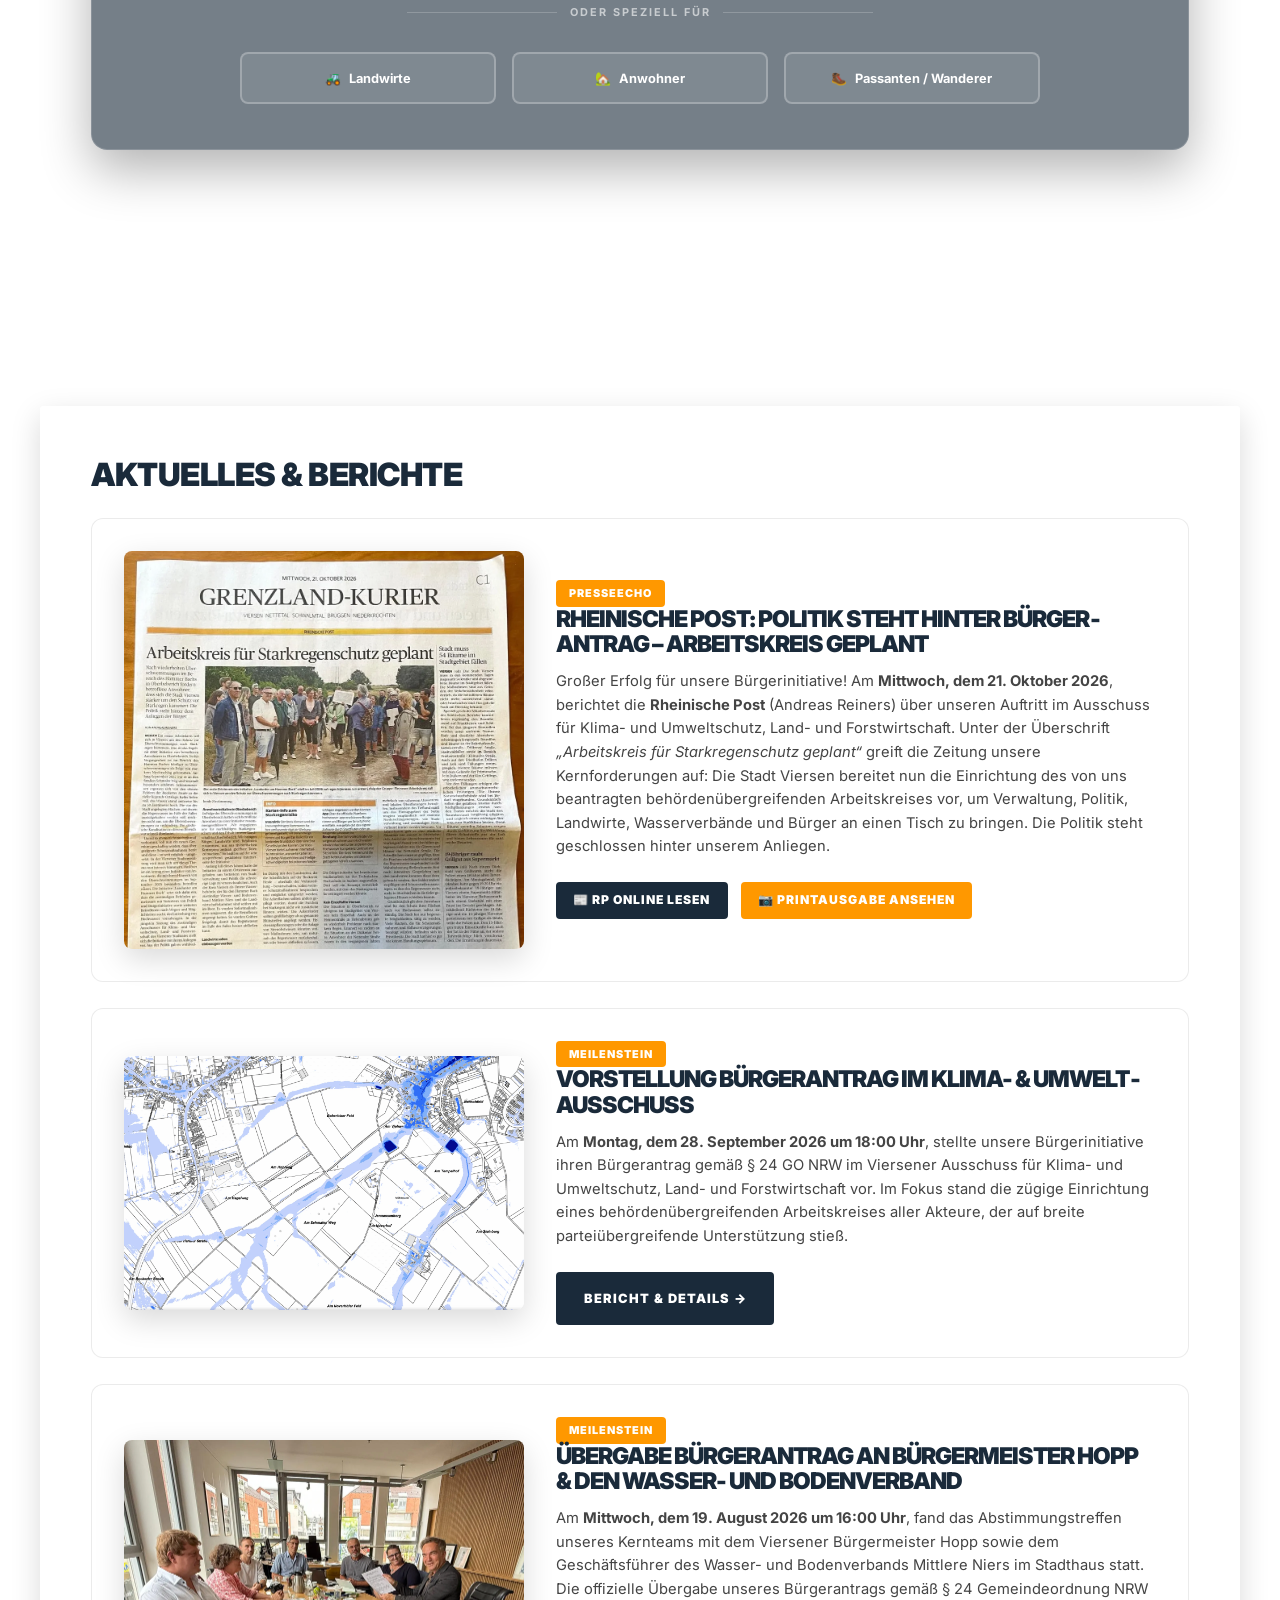
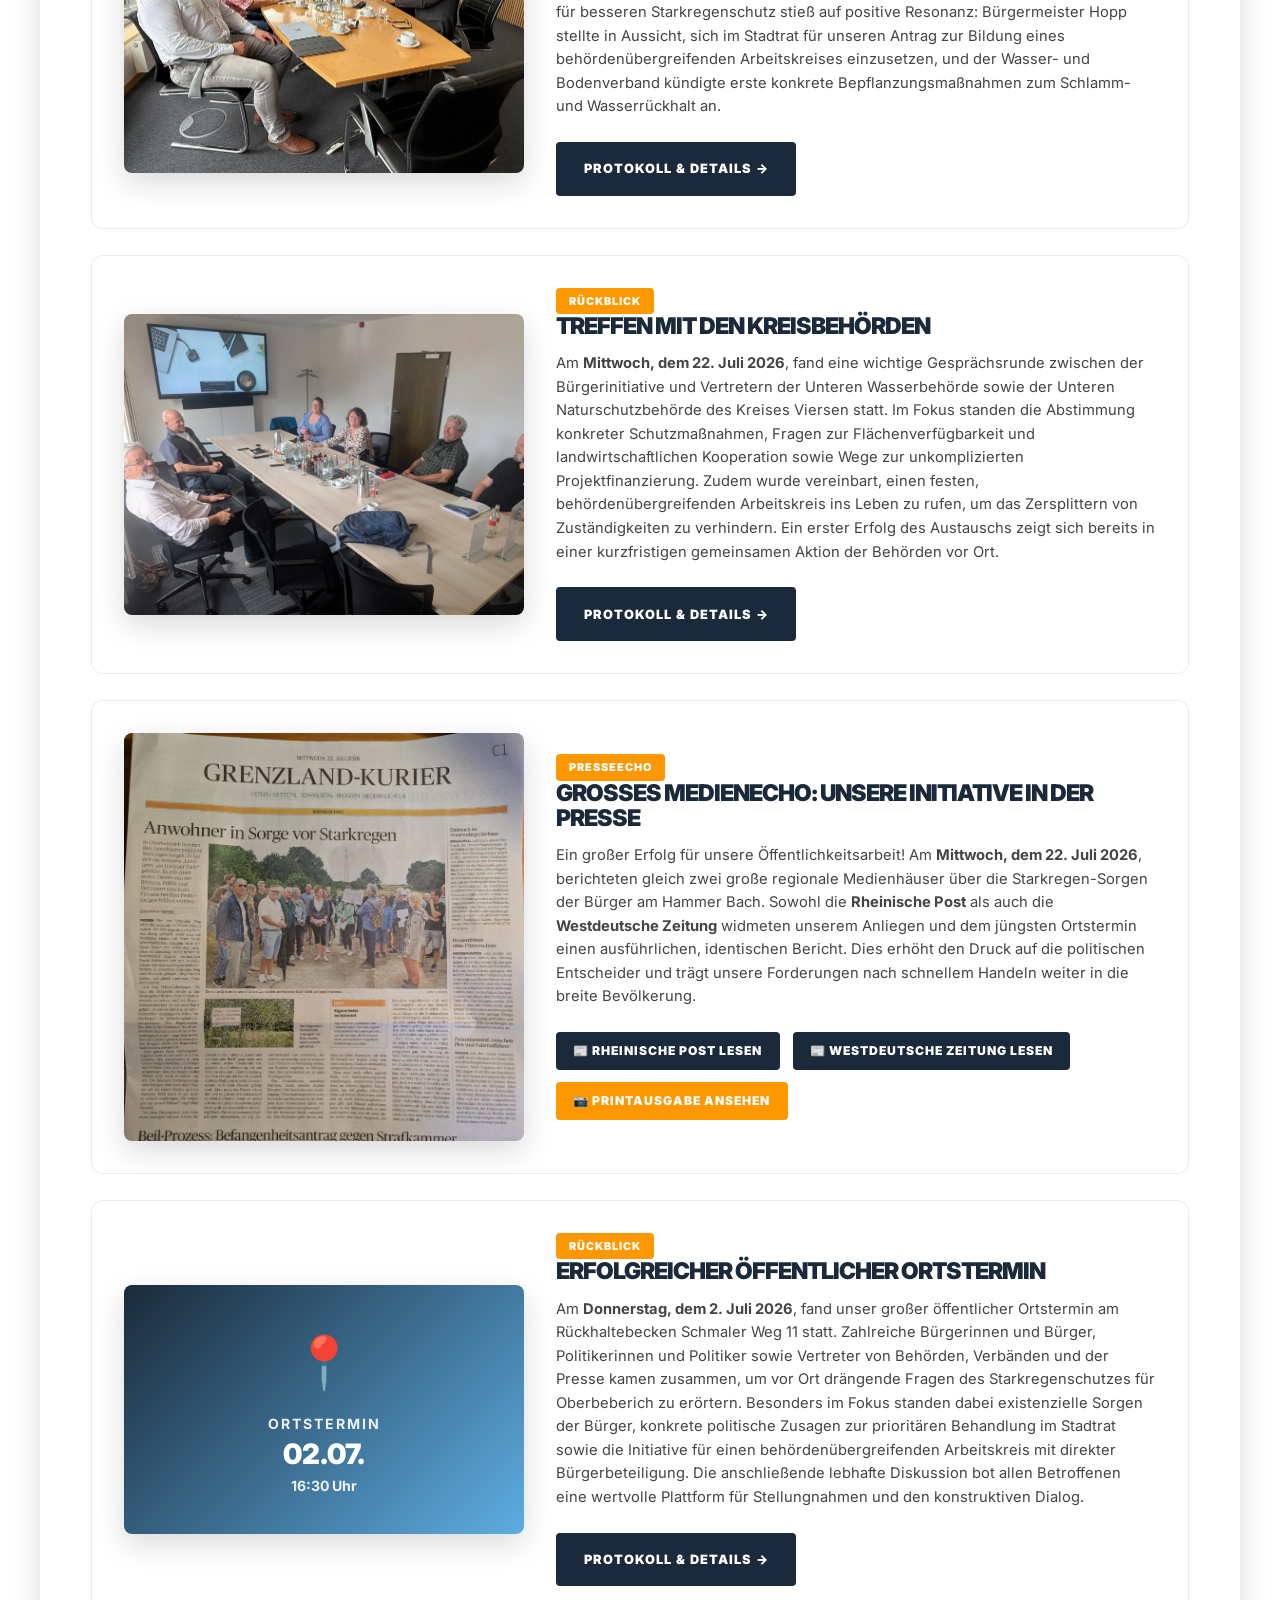
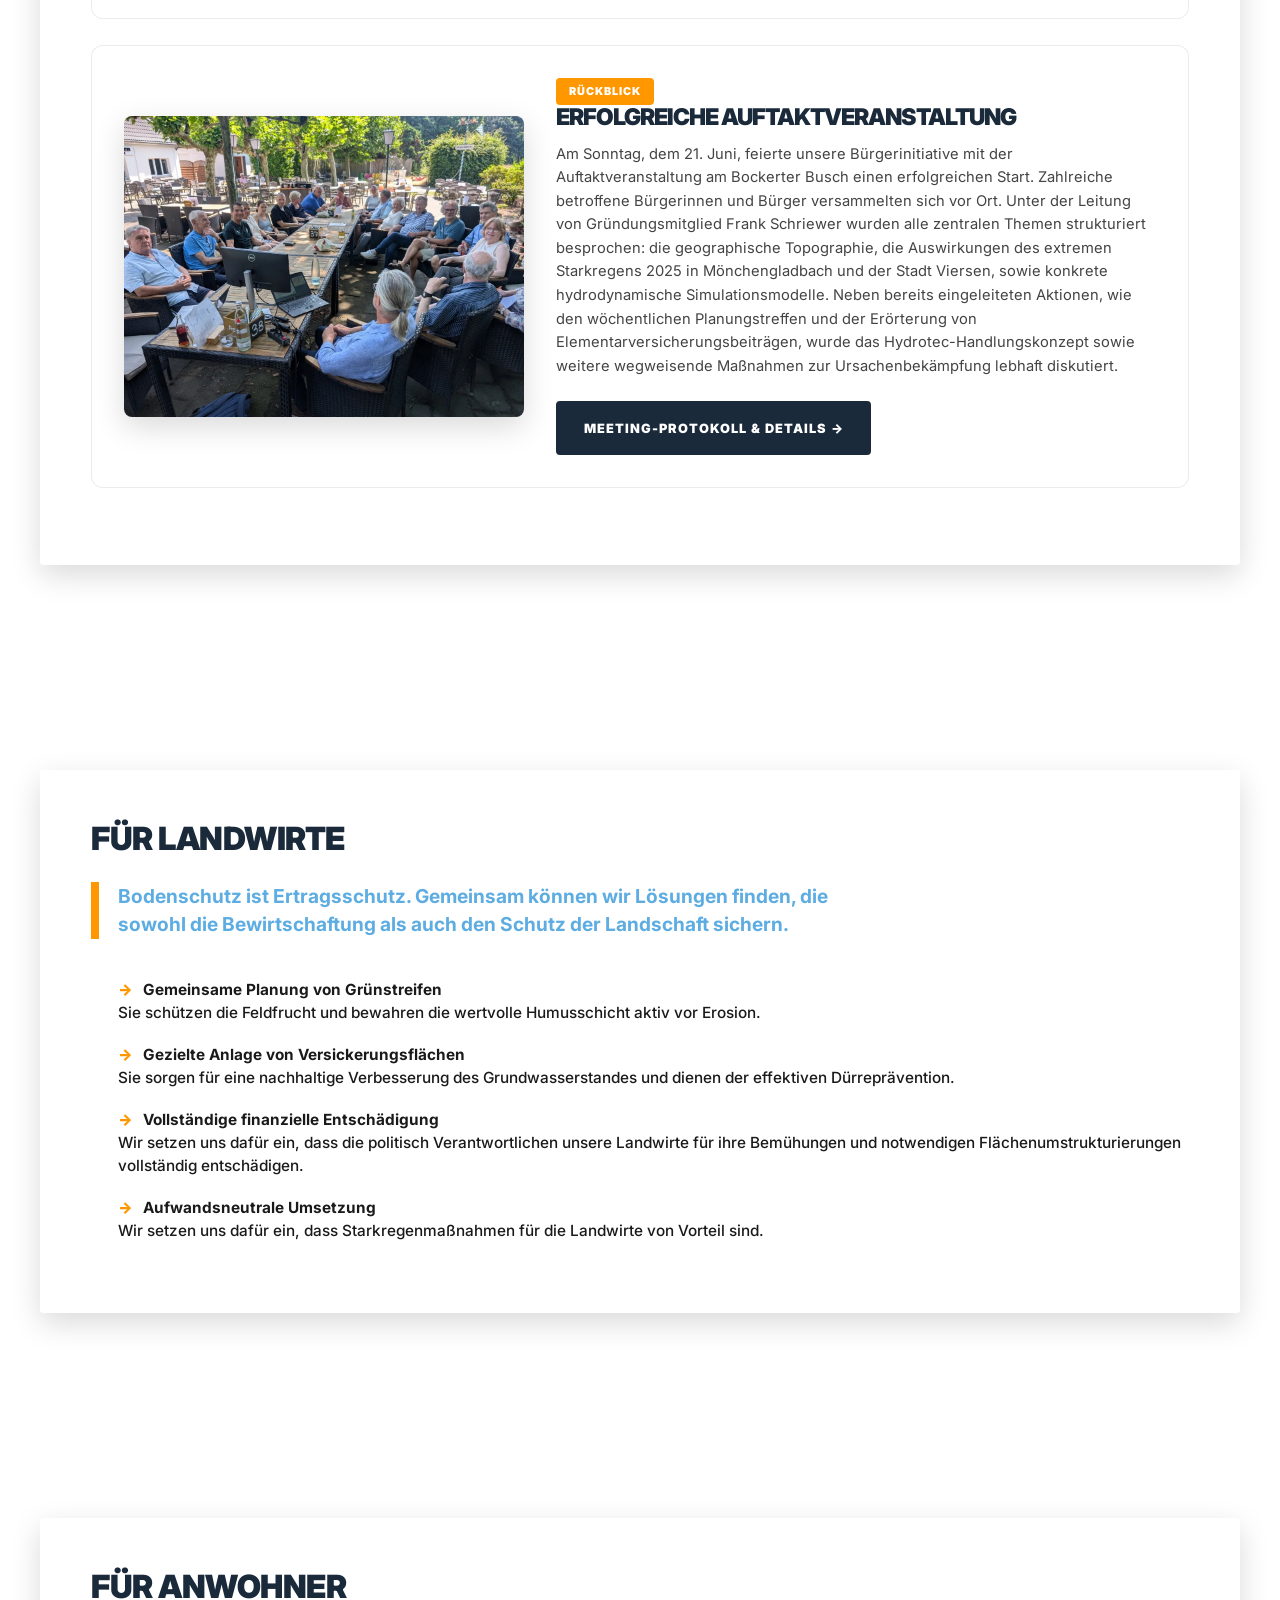
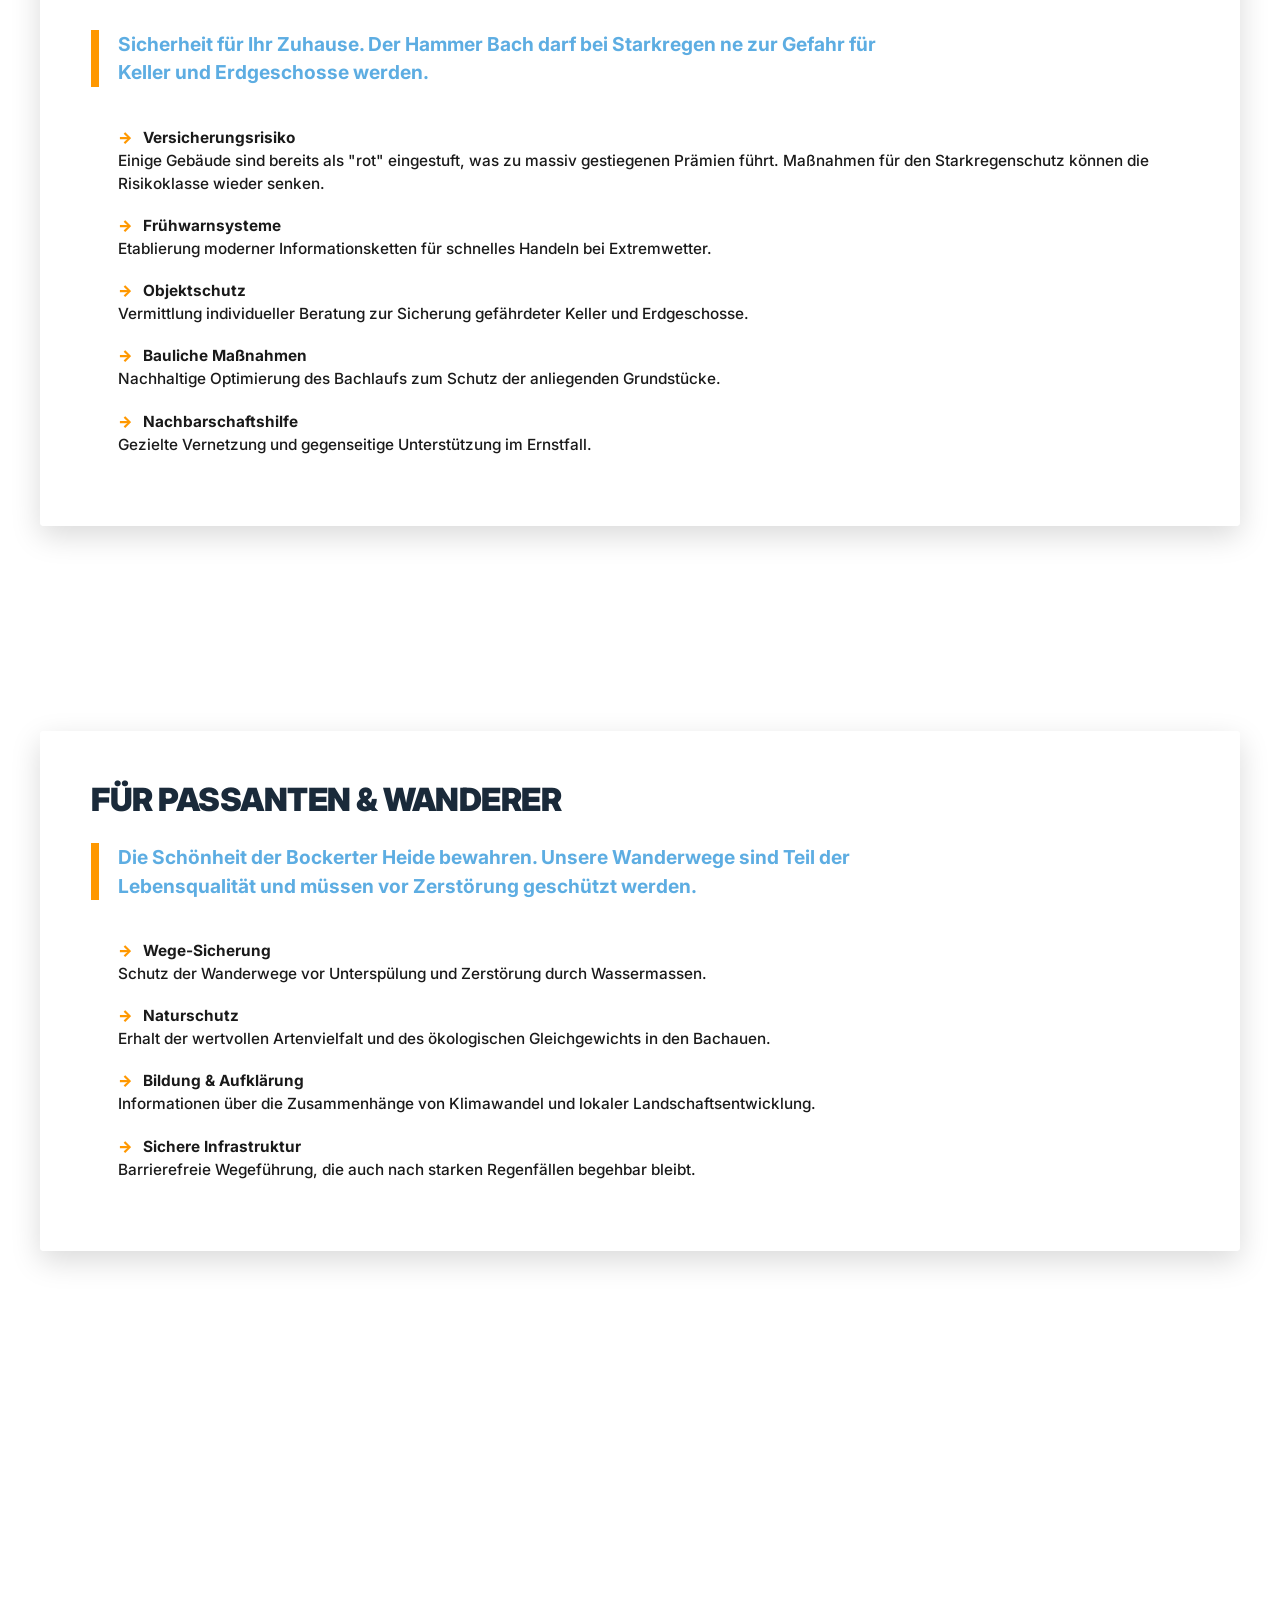
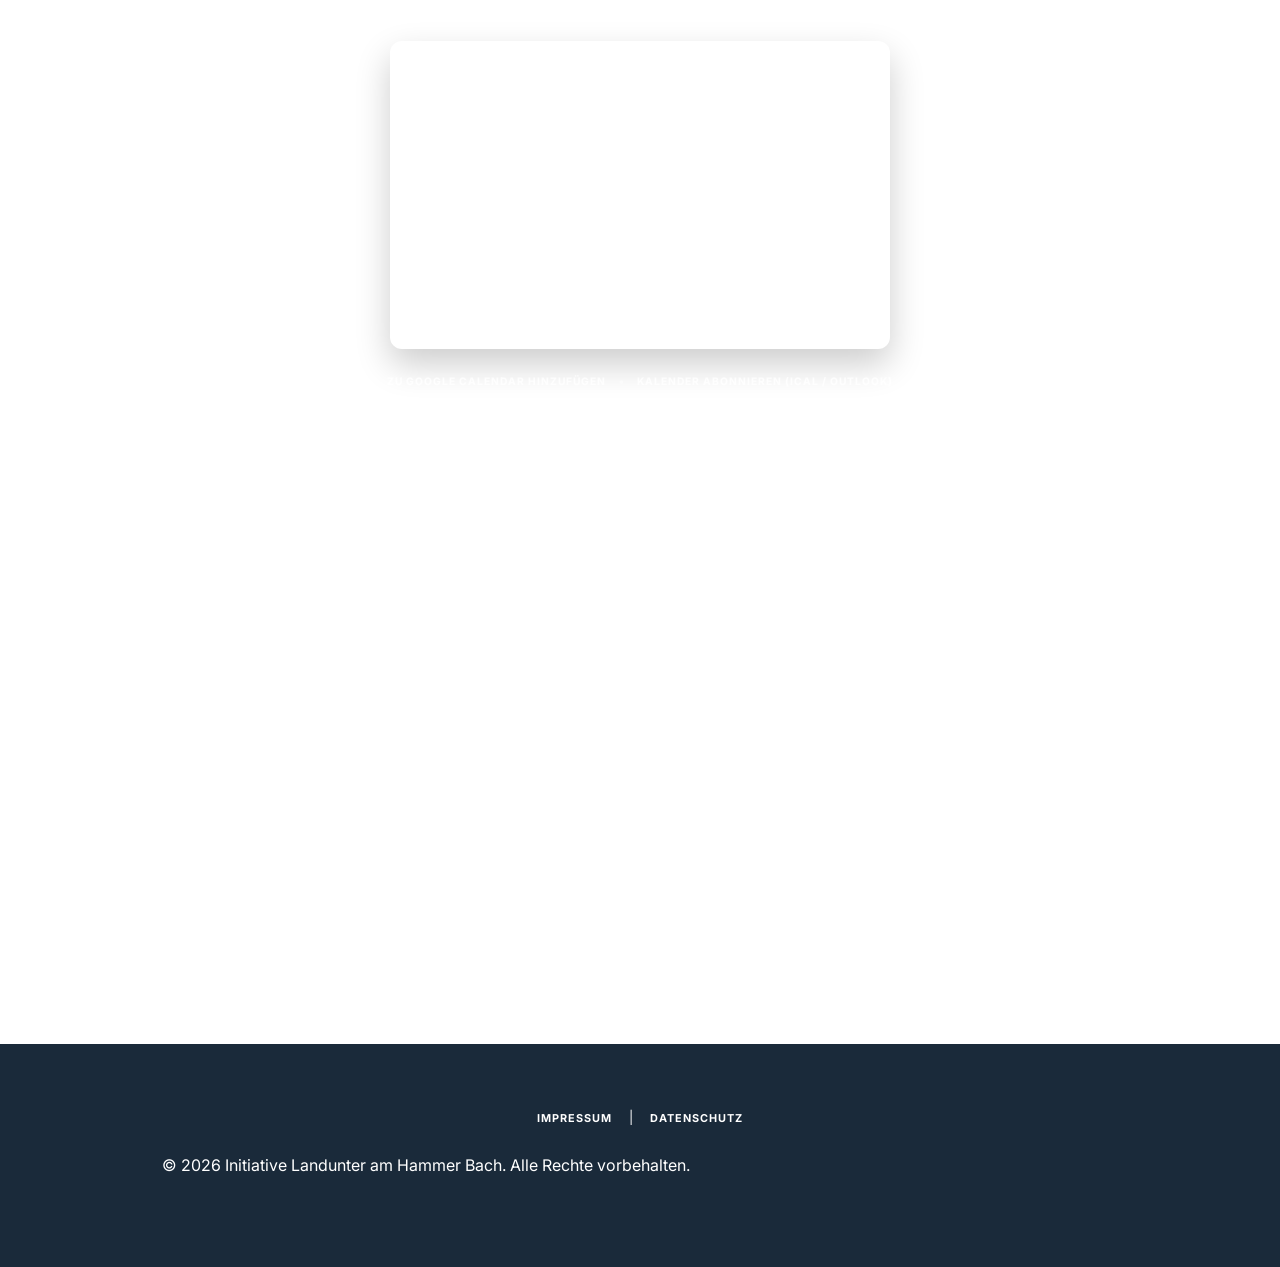
==== commit 077f04d2: "remove proactive initiatives highlight box from intro section" ====
--- a/index.html
+++ b/index.html
@@ -56,24 +56,6 @@
                     </iframe>
                 </div>
 
-                <!-- Proaktive Initiativen Highlight Block -->
-                <div style="margin-top: 5rem; background: rgba(255, 255, 255, 0.03); border: 1px solid rgba(255, 255, 255, 0.1); border-radius: 16px; padding: 2.5rem; text-align: left; box-shadow: 0 10px 30px rgba(0, 0, 0, 0.2); max-width: 850px; margin-left: auto; margin-right: auto; box-sizing: border-box;">
-                    <h3 style="font-size: 1.6rem; font-weight: 900; color: var(--accent-color); margin-top: 0; margin-bottom: 1.2rem; text-transform: uppercase; letter-spacing: 1px; display: flex; align-items: center; gap: 0.6rem;">
-                        <span>🚀</span> Proaktive Initiativen &amp; Lösungsansätze
-                    </h3>
-                    <p style="font-size: 1.15rem; line-height: 1.6; color: rgba(255, 255, 255, 0.9); margin-top: 0; margin-bottom: 1.5rem;">
-                        Die Bürgerinitiative kümmert sich darüber hinaus proaktiv um konkrete Lösungsansätze und hat bereits entsprechende Initiativen angestoßen:
-                    </p>
-                    <ul style="padding-left: 1.5rem; font-size: 1.1rem; line-height: 1.6; color: rgba(255, 255, 255, 0.85); margin: 0; display: flex; flex-direction: column; gap: 1rem;">
-                        <li>
-                            <strong>🎓 Wissenschaftliche Masterarbeit:</strong> Initiierung einer Masterarbeit am <em>Institut für Wasserbau und Wasserwirtschaft (IWW)</em> der <strong>RWTH Aachen</strong> mit dem Thema <em>"Entwicklung eines Maßnahmenkonzepts zur Starkregenrisikominderung"</em>.
-                        </li>
-                        <li>
-                            <strong>🌱 Vertragsnaturschutz:</strong> Unterstützung von Maßnahmen im Rahmen des Vertragsnaturschutzes (z.&nbsp;B. gezielte Heckenanpflanzungen, Anlage von artenreichen Streuobstwiesen) zur naturnahen Verbesserung von Abfluss- und Rückhalteprozessen in der Fläche.
-                        </li>
-                    </ul>
-                </div>
-
                 <div id="portal" class="cta-box" style="scroll-margin-top: 100px; margin-top: 6rem; background: rgba(26, 42, 58, 0.6); backdrop-filter: blur(20px); border: 1px solid rgba(255, 255, 255, 0.15); border-radius: 16px; padding: 3.5rem 2rem; text-align: center; box-shadow: 0 20px 50px rgba(0, 0, 0, 0.3);">
                     <h2 style="font-size: 2rem; font-weight: 900; text-transform: uppercase; color: var(--white); margin-bottom: 0.5rem; letter-spacing: 1px;">Wer besucht uns heute?</h2>
                     <p style="font-size: 1.15rem; opacity: 0.85; max-width: 600px; margin: 0 auto 3rem; color: var(--white); line-height: 1.5;">Wählen Sie Ihre Perspektive, um die passenden Informationen für Sie zu entdecken.</p>
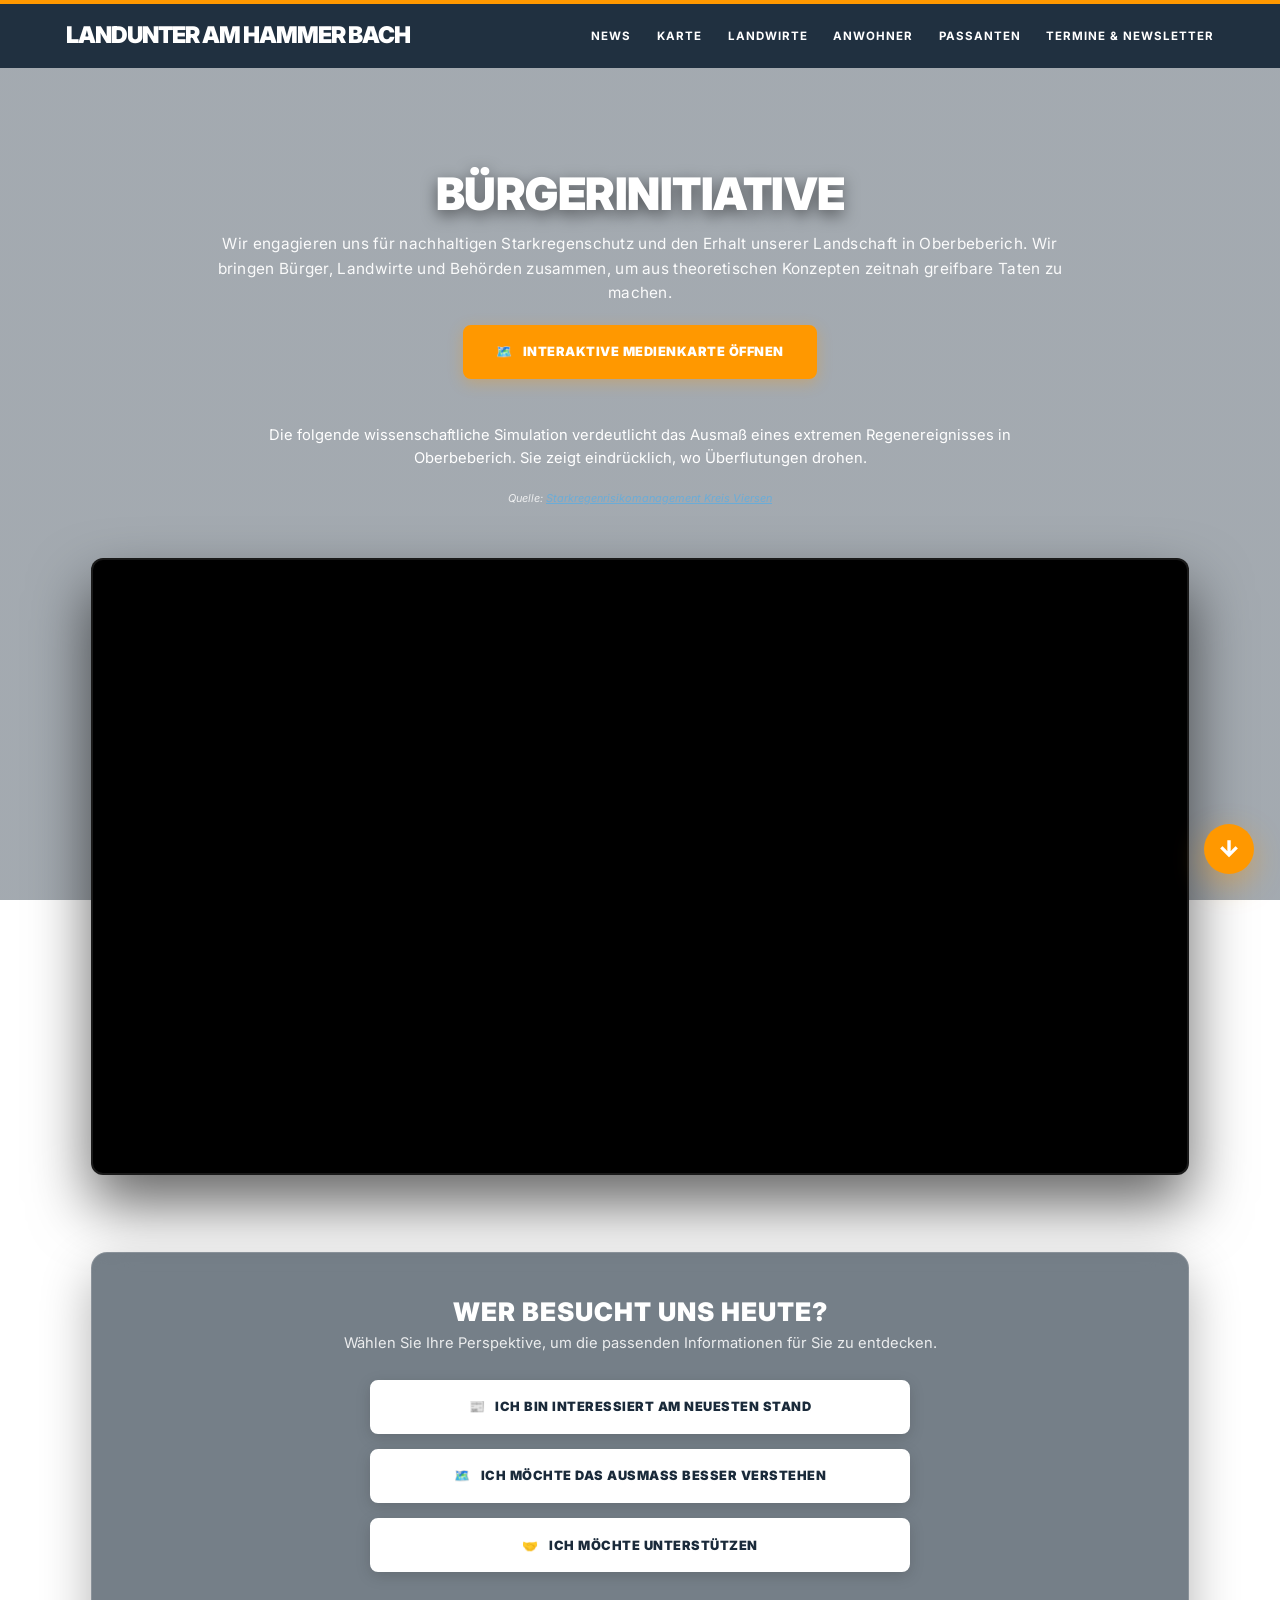
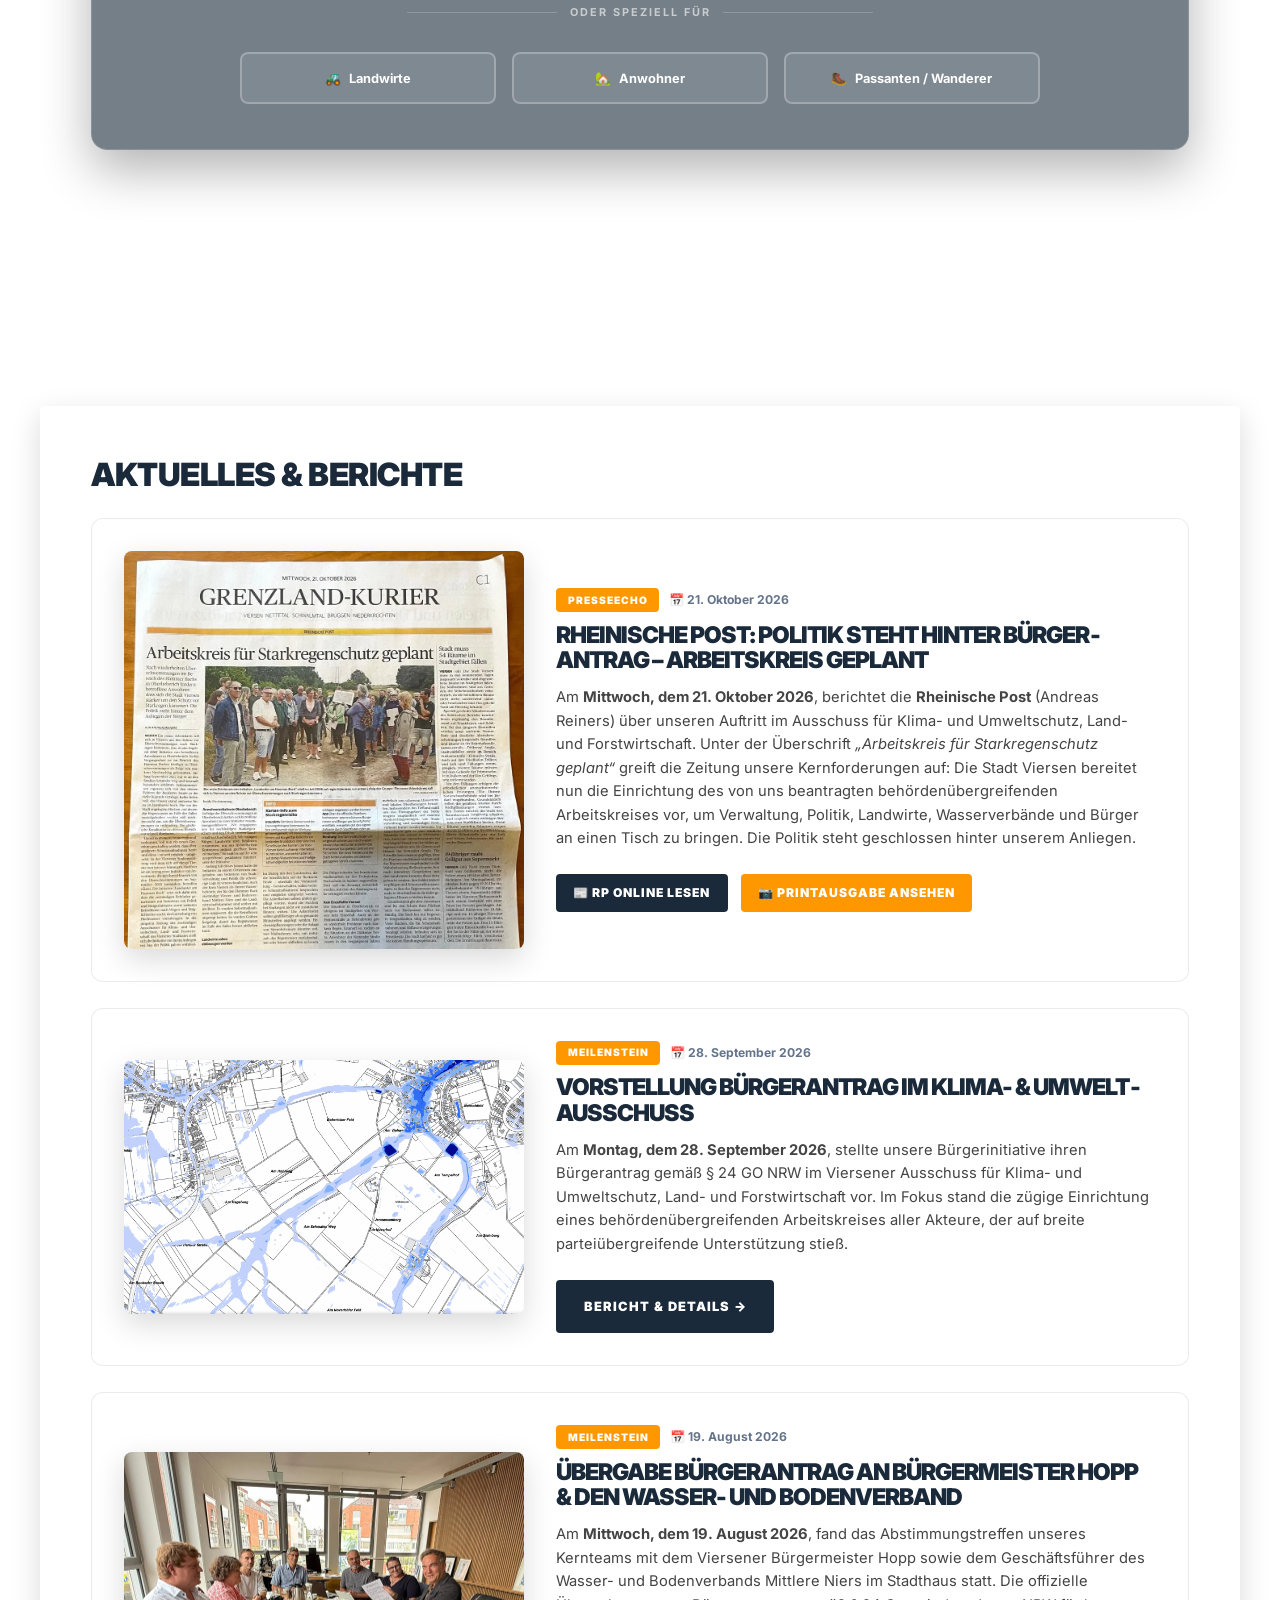
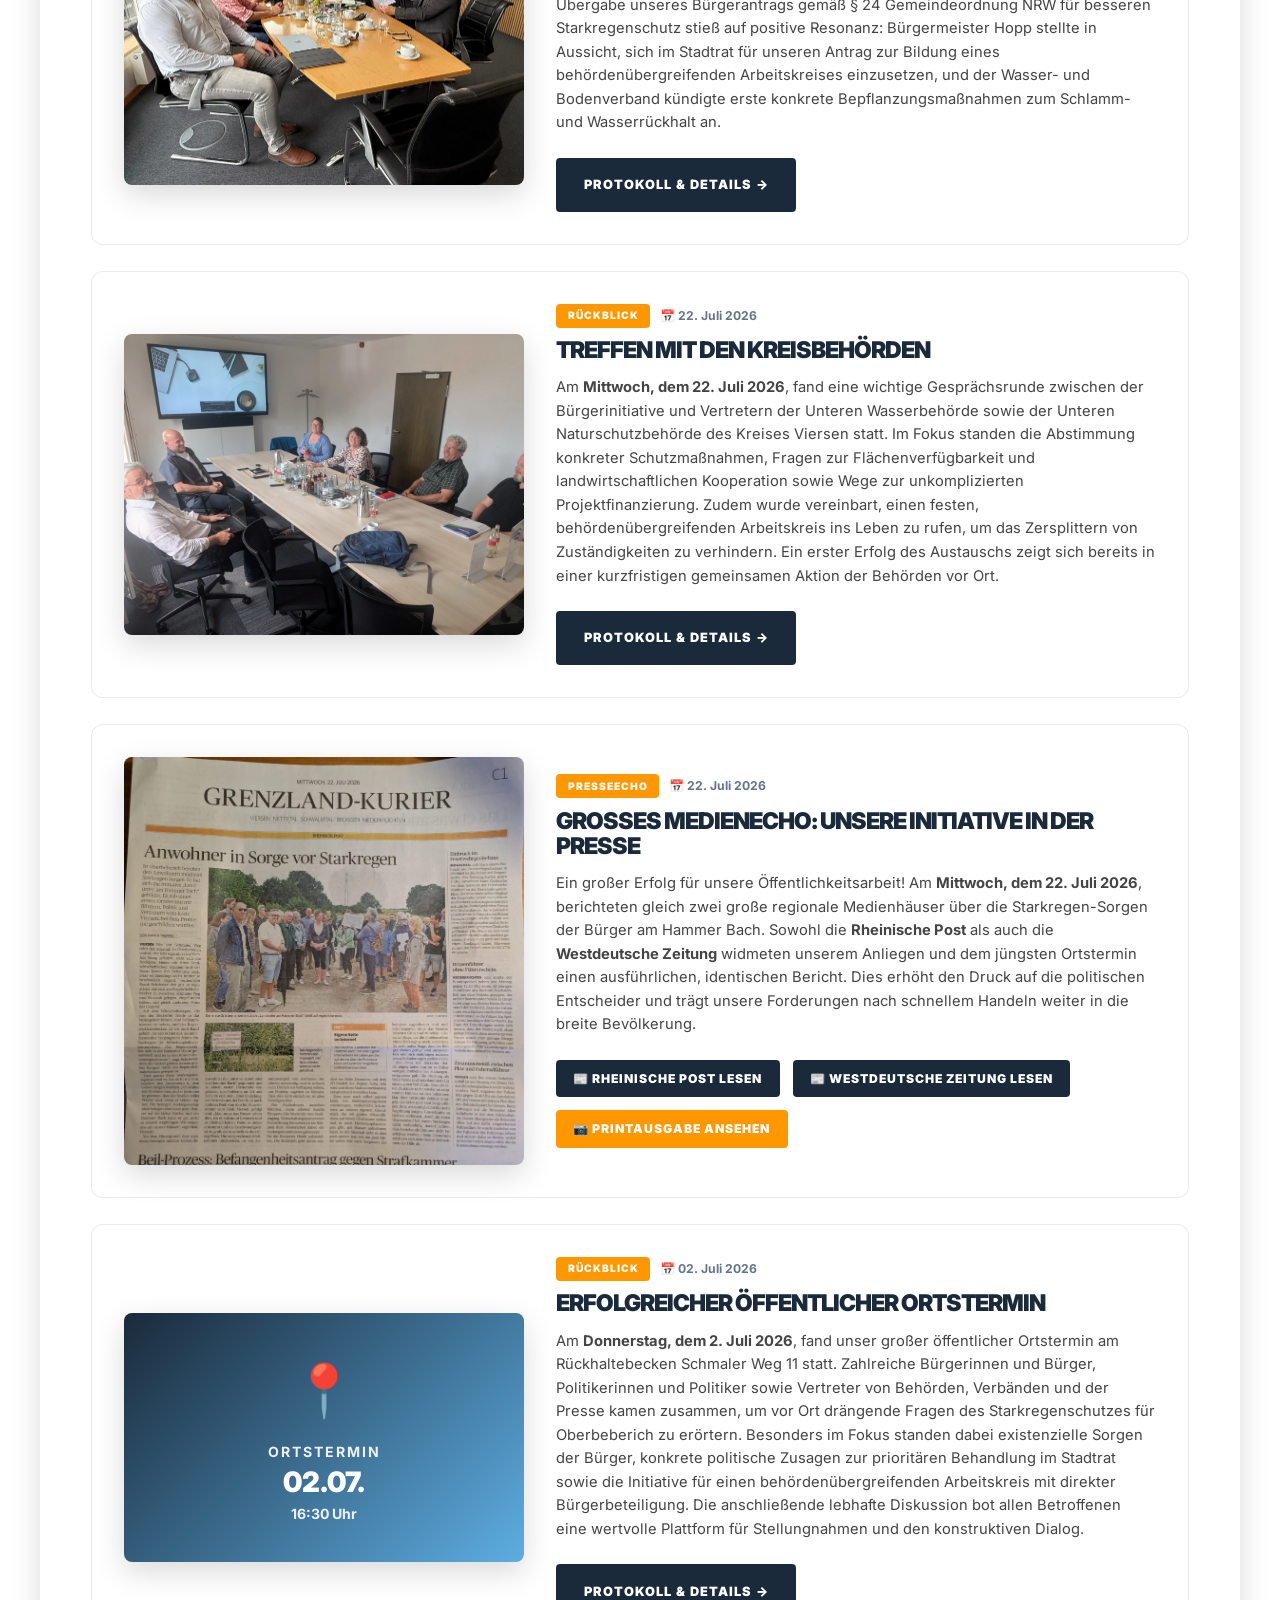
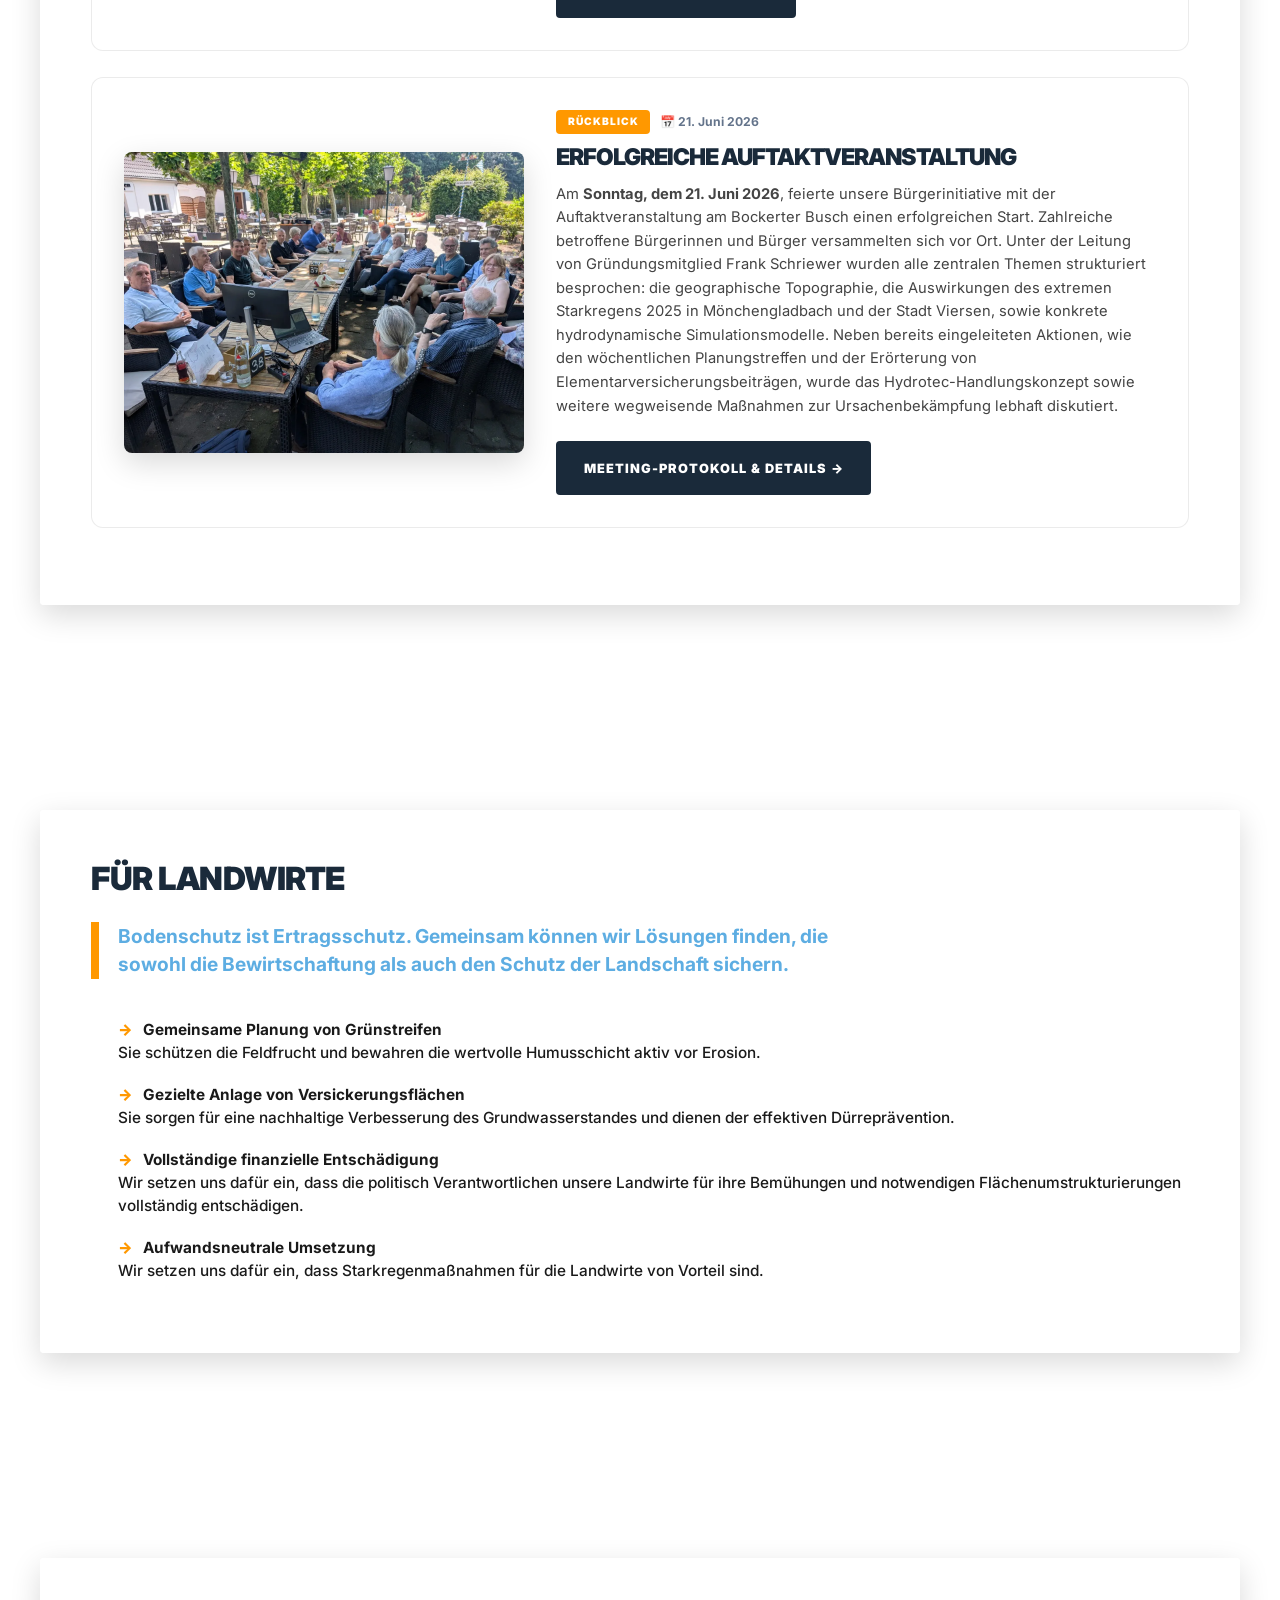
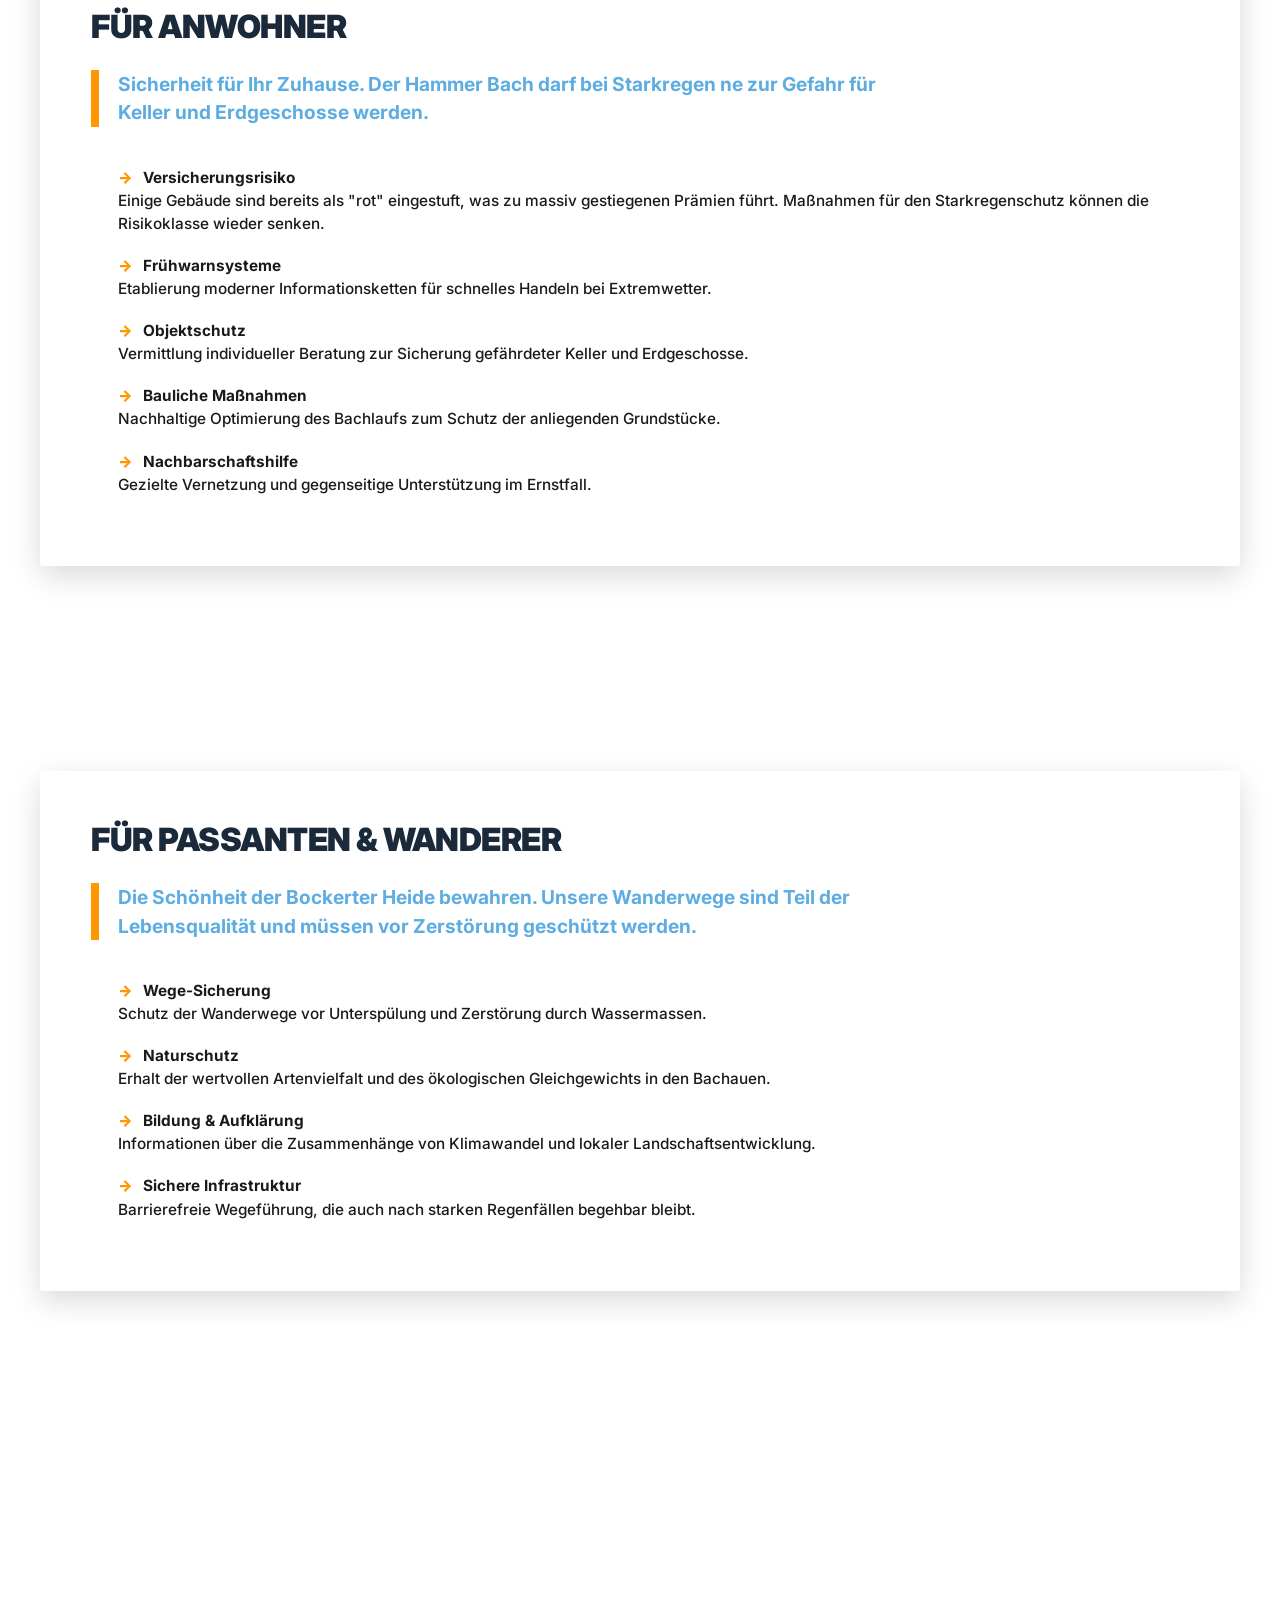
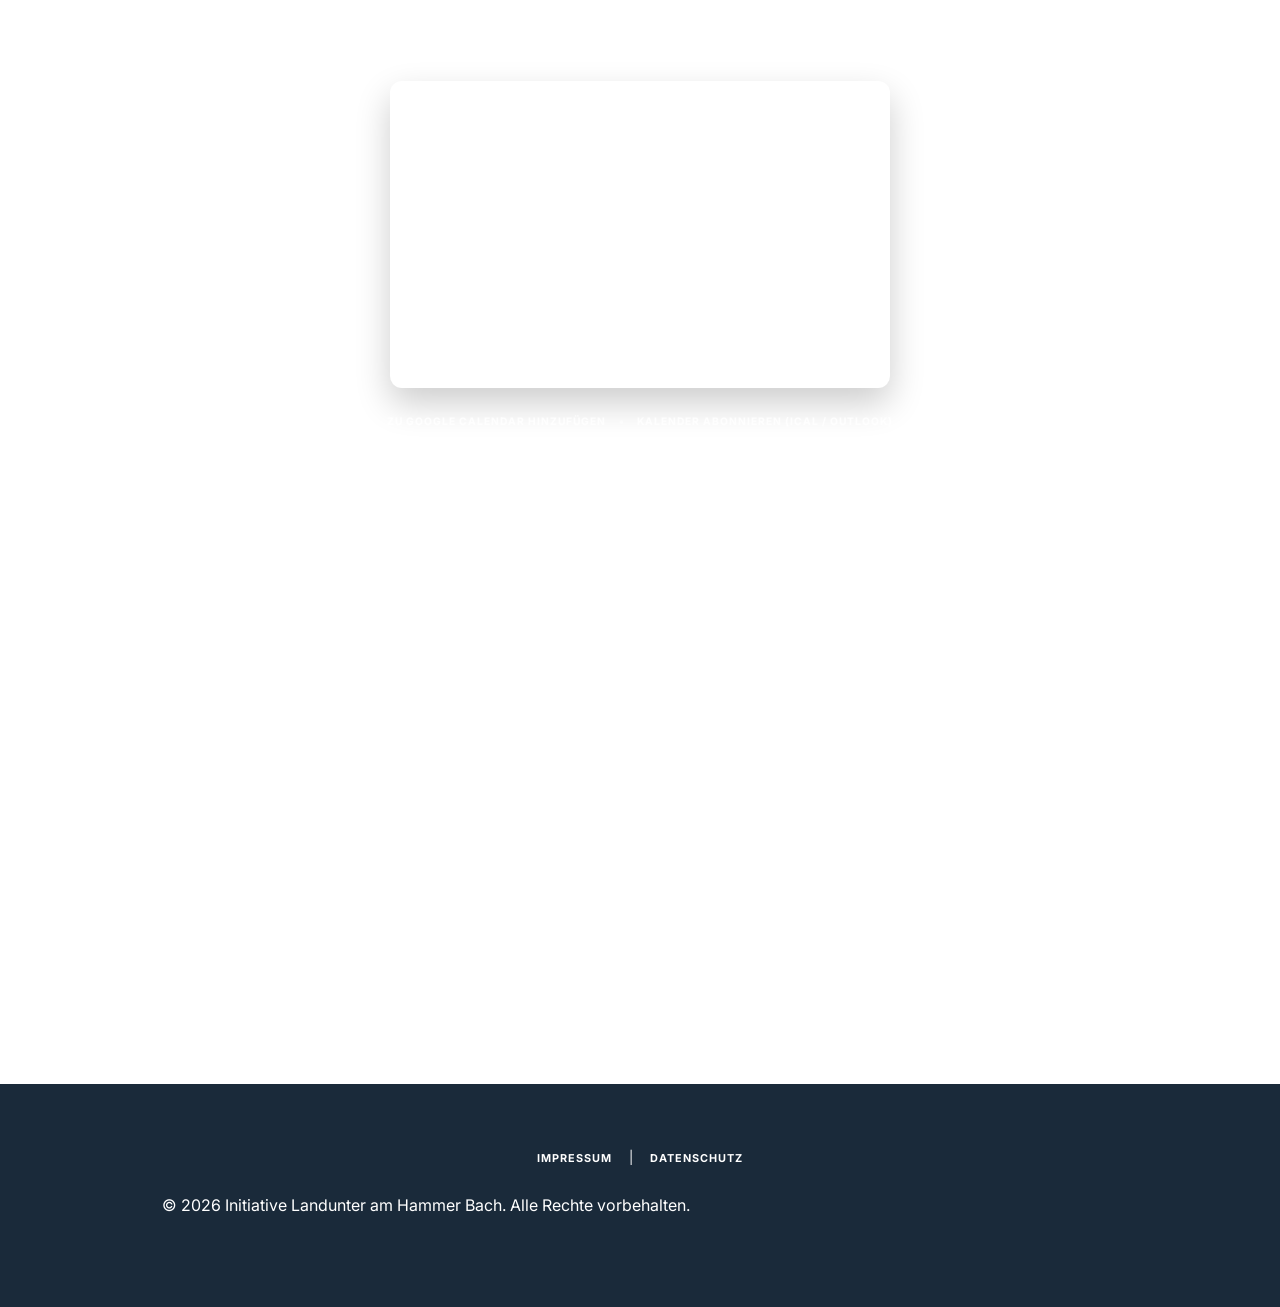
==== commit 91f6e8de: "standardize date display across all cards in news section" ====
--- a/index.html
+++ b/index.html
@@ -109,9 +109,12 @@
                             </a>
                         </div>
                         <div style="flex: 2 1 400px; color: var(--text-color);">
-                            <div style="display: inline-block; background-color: var(--accent-color); color: var(--white); padding: 0.4rem 1rem; border-radius: 4px; font-weight: 900; font-size: 0.85rem; text-transform: uppercase; letter-spacing: 1px;">Presseecho</div>
+                            <div style="display: flex; align-items: center; gap: 0.8rem; margin-bottom: 0.8rem; flex-wrap: wrap;">
+                                <span style="display: inline-block; background-color: var(--accent-color); color: var(--white); padding: 0.35rem 0.9rem; border-radius: 4px; font-weight: 900; font-size: 0.8rem; text-transform: uppercase; letter-spacing: 1px;">Presseecho</span>
+                                <span style="color: #64748b; font-weight: 700; font-size: 0.95rem;">📅 21. Oktober 2026</span>
+                            </div>
                             <h3 style="font-size: 1.8rem; font-weight: 900; color: var(--primary-color); margin-bottom: 1rem; text-transform: uppercase; letter-spacing: -1px; line-height: 1.1;">Rheinische Post: Politik steht hinter Bürger&shy;antrag – Arbeits&shy;kreis geplant</h3>
-                            <p style="font-size: 1.15rem; margin-bottom: 1.8rem; line-height: 1.6; color: #444;">Großer Erfolg für unsere Bürgerinitiative! Am <strong>Mittwoch, dem 21. Oktober 2026</strong>, berichtet die <strong>Rheinische Post</strong> (Andreas Reiners) über unseren Auftritt im Ausschuss für Klima- und Umweltschutz, Land- und Forstwirtschaft. Unter der Überschrift <em>„Arbeitskreis für Starkregenschutz geplant“</em> greift die Zeitung unsere Kernforderungen auf: Die Stadt Viersen bereitet nun die Einrichtung des von uns beantragten behördenübergreifenden Arbeitskreises vor, um Verwaltung, Politik, Landwirte, Wasserverbände und Bürger an einen Tisch zu bringen. Die Politik steht geschlossen hinter unserem Anliegen.</p>
+                            <p style="font-size: 1.15rem; margin-bottom: 1.8rem; line-height: 1.6; color: #444;">Am <strong>Mittwoch, dem 21. Oktober 2026</strong>, berichtet die <strong>Rheinische Post</strong> (Andreas Reiners) über unseren Auftritt im Ausschuss für Klima- und Umweltschutz, Land- und Forstwirtschaft. Unter der Überschrift <em>„Arbeitskreis für Starkregenschutz geplant“</em> greift die Zeitung unsere Kernforderungen auf: Die Stadt Viersen bereitet nun die Einrichtung des von uns beantragten behördenübergreifenden Arbeitskreises vor, um Verwaltung, Politik, Landwirte, Wasserverbände und Bürger an einen Tisch zu bringen. Die Politik steht geschlossen hinter unserem Anliegen.</p>
                             <div style="display: flex; gap: 1rem; flex-wrap: wrap;">
                                 <a href="https://rp-online.de/nrw/staedte/viersen/viersen-arbeitskreis-fuer-starkregenschutz-geplant_aid-155638075" target="_blank" rel="noopener" class="cta-button" style="background-color: var(--primary-color); color: var(--white); border: 2px solid var(--primary-color); display: inline-block; text-decoration: none; padding: 0.6rem 1.2rem; font-size: 0.95rem;">📰 RP Online lesen</a>
                                 <a href="images/2026-10-21_rheinische-post.webp" target="_blank" rel="noopener" class="cta-button" style="background-color: var(--accent-color); color: var(--white); border: 2px solid var(--accent-color); display: inline-block; text-decoration: none; padding: 0.6rem 1.2rem; font-size: 0.95rem;">📷 Printausgabe ansehen</a>
@@ -126,9 +129,12 @@
                             </a>
                         </div>
                         <div style="flex: 2 1 400px; color: var(--text-color);">
-                            <div style="display: inline-block; background-color: var(--accent-color); color: var(--white); padding: 0.4rem 1rem; border-radius: 4px; font-weight: 900; font-size: 0.85rem; text-transform: uppercase; letter-spacing: 1px;">Meilenstein</div>
+                            <div style="display: flex; align-items: center; gap: 0.8rem; margin-bottom: 0.8rem; flex-wrap: wrap;">
+                                <span style="display: inline-block; background-color: var(--accent-color); color: var(--white); padding: 0.35rem 0.9rem; border-radius: 4px; font-weight: 900; font-size: 0.8rem; text-transform: uppercase; letter-spacing: 1px;">Meilenstein</span>
+                                <span style="color: #64748b; font-weight: 700; font-size: 0.95rem;">📅 28. September 2026</span>
+                            </div>
                             <h3 style="font-size: 1.8rem; font-weight: 900; color: var(--primary-color); margin-bottom: 1rem; text-transform: uppercase; letter-spacing: -1px; line-height: 1.1;">Vorstellung Bürger&shy;antrag im Klima- &amp; Umwelt&shy;ausschuss</h3>
-                            <p style="font-size: 1.15rem; margin-bottom: 1.8rem; line-height: 1.6; color: #444;">Am <strong>Montag, dem 28. September 2026 um 18:00 Uhr</strong>, stellte unsere Bürgerinitiative ihren Bürgerantrag gemäß § 24 GO NRW im Viersener Ausschuss für Klima- und Umweltschutz, Land- und Forstwirtschaft vor. Im Fokus stand die zügige Einrichtung eines behördenübergreifenden Arbeitskreises aller Akteure, der auf breite parteiübergreifende Unterstützung stieß.</p>
+                            <p style="font-size: 1.15rem; margin-bottom: 1.8rem; line-height: 1.6; color: #444;">Am <strong>Montag, dem 28. September 2026</strong>, stellte unsere Bürgerinitiative ihren Bürgerantrag gemäß § 24 GO NRW im Viersener Ausschuss für Klima- und Umweltschutz, Land- und Forstwirtschaft vor. Im Fokus stand die zügige Einrichtung eines behördenübergreifenden Arbeitskreises aller Akteure, der auf breite parteiübergreifende Unterstützung stieß.</p>
                             <a href="events/2026-09-28.html" class="cta-button" style="background-color: var(--primary-color); color: var(--white); border: 2px solid var(--primary-color); display: inline-block;">Bericht &amp; Details &rarr;</a>
                         </div>
                     </div>
@@ -138,9 +144,12 @@
                             <img src="images/2026-08-19.webp" alt="Erfolgreiches Treffen mit Bürgermeister Hopp und dem Wasser- und Bodenverband" style="width: 100%; height: auto; display: block;" />
                         </div>
                         <div style="flex: 2 1 400px; color: var(--text-color);">
-                            <div style="display: inline-block; background-color: var(--accent-color); color: var(--white); padding: 0.4rem 1rem; border-radius: 4px; font-weight: 900; font-size: 0.85rem; text-transform: uppercase; letter-spacing: 1px;">Meilenstein</div>
+                            <div style="display: flex; align-items: center; gap: 0.8rem; margin-bottom: 0.8rem; flex-wrap: wrap;">
+                                <span style="display: inline-block; background-color: var(--accent-color); color: var(--white); padding: 0.35rem 0.9rem; border-radius: 4px; font-weight: 900; font-size: 0.8rem; text-transform: uppercase; letter-spacing: 1px;">Meilenstein</span>
+                                <span style="color: #64748b; font-weight: 700; font-size: 0.95rem;">📅 19. August 2026</span>
+                            </div>
                             <h3 style="font-size: 1.8rem; font-weight: 900; color: var(--primary-color); margin-bottom: 1rem; text-transform: uppercase; letter-spacing: -1px; line-height: 1.1;">Übergabe Bürger&shy;antrag an Bürgermeister Hopp &amp; den Wasser- und Bodenverband</h3>
-                            <p style="font-size: 1.15rem; margin-bottom: 1.8rem; line-height: 1.6; color: #444;">Am <strong>Mittwoch, dem 19. August 2026 um 16:00 Uhr</strong>, fand das Abstimmungstreffen unseres Kernteams mit dem Viersener Bürgermeister Hopp sowie dem Geschäftsführer des Wasser- und Bodenverbands Mittlere Niers im Stadthaus statt. Die offizielle Übergabe unseres Bürgerantrags gemäß § 24 Gemeindeordnung NRW für besseren Starkregenschutz stieß auf positive Resonanz: Bürgermeister Hopp stellte in Aussicht, sich im Stadtrat für unseren Antrag zur Bildung eines behördenübergreifenden Arbeitskreises einzusetzen, und der Wasser- und Bodenverband kündigte erste konkrete Bepflanzungsmaßnahmen zum Schlamm- und Wasserrückhalt an.</p>
+                            <p style="font-size: 1.15rem; margin-bottom: 1.8rem; line-height: 1.6; color: #444;">Am <strong>Mittwoch, dem 19. August 2026</strong>, fand das Abstimmungstreffen unseres Kernteams mit dem Viersener Bürgermeister Hopp sowie dem Geschäftsführer des Wasser- und Bodenverbands Mittlere Niers im Stadthaus statt. Die offizielle Übergabe unseres Bürgerantrags gemäß § 24 Gemeindeordnung NRW für besseren Starkregenschutz stieß auf positive Resonanz: Bürgermeister Hopp stellte in Aussicht, sich im Stadtrat für unseren Antrag zur Bildung eines behördenübergreifenden Arbeitskreises einzusetzen, und der Wasser- und Bodenverband kündigte erste konkrete Bepflanzungsmaßnahmen zum Schlamm- und Wasserrückhalt an.</p>
                             <a href="events/2026-08-19.html" class="cta-button" style="background-color: var(--primary-color); color: var(--white); border: 2px solid var(--primary-color); display: inline-block;">Protokoll &amp; Details &rarr;</a>
                         </div>
                     </div>
@@ -150,7 +159,10 @@
                             <img src="images/2026-07-22.webp" alt="Treffen mit den Kreisbehörden des Kreises Viersen" style="width: 100%; height: auto; display: block;" />
                         </div>
                         <div style="flex: 2 1 400px; color: var(--text-color);">
-                            <div style="display: inline-block; background-color: var(--accent-color); color: var(--white); padding: 0.4rem 1rem; border-radius: 4px; font-weight: 900; font-size: 0.85rem; text-transform: uppercase; letter-spacing: 1px;">Rückblick</div>
+                            <div style="display: flex; align-items: center; gap: 0.8rem; margin-bottom: 0.8rem; flex-wrap: wrap;">
+                                <span style="display: inline-block; background-color: var(--accent-color); color: var(--white); padding: 0.35rem 0.9rem; border-radius: 4px; font-weight: 900; font-size: 0.8rem; text-transform: uppercase; letter-spacing: 1px;">Rückblick</span>
+                                <span style="color: #64748b; font-weight: 700; font-size: 0.95rem;">📅 22. Juli 2026</span>
+                            </div>
                             <h3 style="font-size: 1.8rem; font-weight: 900; color: var(--primary-color); margin-bottom: 1rem; text-transform: uppercase; letter-spacing: -1px; line-height: 1.1;">Treffen mit den Kreis&shy;behörden</h3>
                             <p style="font-size: 1.15rem; margin-bottom: 1.8rem; line-height: 1.6; color: #444;">Am <strong>Mittwoch, dem 22. Juli 2026</strong>, fand eine wichtige Gesprächsrunde zwischen der Bürgerinitiative und Vertretern der Unteren Wasserbehörde sowie der Unteren Naturschutzbehörde des Kreises Viersen statt. Im Fokus standen die Abstimmung konkreter Schutzmaßnahmen, Fragen zur Flächenverfügbarkeit und landwirtschaftlichen Kooperation sowie Wege zur unkomplizierten Projektfinanzierung. Zudem wurde vereinbart, einen festen, behördenübergreifenden Arbeitskreis ins Leben zu rufen, um das Zersplittern von Zuständigkeiten zu verhindern. Ein erster Erfolg des Austauschs zeigt sich bereits in einer kurzfristigen gemeinsamen Aktion der Behörden vor Ort.</p>
                             <a href="events/2026-07-22.html" class="cta-button" style="background-color: var(--primary-color); color: var(--white); border: 2px solid var(--primary-color); display: inline-block;">Protokoll &amp; Details &rarr;</a>
@@ -164,7 +176,10 @@
                             </a>
                         </div>
                         <div style="flex: 2 1 400px; color: var(--text-color);">
-                            <div style="display: inline-block; background-color: var(--accent-color); color: var(--white); padding: 0.4rem 1rem; border-radius: 4px; font-weight: 900; font-size: 0.85rem; text-transform: uppercase; letter-spacing: 1px;">Presseecho</div>
+                            <div style="display: flex; align-items: center; gap: 0.8rem; margin-bottom: 0.8rem; flex-wrap: wrap;">
+                                <span style="display: inline-block; background-color: var(--accent-color); color: var(--white); padding: 0.35rem 0.9rem; border-radius: 4px; font-weight: 900; font-size: 0.8rem; text-transform: uppercase; letter-spacing: 1px;">Presseecho</span>
+                                <span style="color: #64748b; font-weight: 700; font-size: 0.95rem;">📅 22. Juli 2026</span>
+                            </div>
                             <h3 style="font-size: 1.8rem; font-weight: 900; color: var(--primary-color); margin-bottom: 1rem; text-transform: uppercase; letter-spacing: -1px; line-height: 1.1;">Großes Medienecho: Unsere Initiative in der Presse</h3>
                             <p style="font-size: 1.15rem; margin-bottom: 1.8rem; line-height: 1.6; color: #444;">Ein großer Erfolg für unsere Öffentlichkeitsarbeit! Am <strong>Mittwoch, dem 22. Juli 2026</strong>, berichteten gleich zwei große regionale Medienhäuser über die Starkregen-Sorgen der Bürger am Hammer Bach. Sowohl die <strong>Rheinische Post</strong> als auch die <strong>Westdeutsche Zeitung</strong> widmeten unserem Anliegen und dem jüngsten Ortstermin einen ausführlichen, identischen Bericht. Dies erhöht den Druck auf die politischen Entscheider und trägt unsere Forderungen nach schnellem Handeln weiter in die breite Bevölkerung.</p>
                             <div style="display: flex; gap: 1rem; flex-wrap: wrap;">
@@ -185,7 +200,10 @@
                             </div>
                         </div>
                         <div style="flex: 2 1 400px; color: var(--text-color);">
-                            <div style="display: inline-block; background-color: var(--accent-color); color: var(--white); padding: 0.4rem 1rem; border-radius: 4px; font-weight: 900; font-size: 0.85rem; text-transform: uppercase; letter-spacing: 1px;">Rückblick</div>
+                            <div style="display: flex; align-items: center; gap: 0.8rem; margin-bottom: 0.8rem; flex-wrap: wrap;">
+                                <span style="display: inline-block; background-color: var(--accent-color); color: var(--white); padding: 0.35rem 0.9rem; border-radius: 4px; font-weight: 900; font-size: 0.8rem; text-transform: uppercase; letter-spacing: 1px;">Rückblick</span>
+                                <span style="color: #64748b; font-weight: 700; font-size: 0.95rem;">📅 02. Juli 2026</span>
+                            </div>
                             <h3 style="font-size: 1.8rem; font-weight: 900; color: var(--primary-color); margin-bottom: 1rem; text-transform: uppercase; letter-spacing: -1px; line-height: 1.1;">Erfolgreicher öffentlicher Orts&shy;termin</h3>
                             <p style="font-size: 1.15rem; margin-bottom: 1.8rem; line-height: 1.6; color: #444;">Am <strong>Donnerstag, dem 2. Juli 2026</strong>, fand unser großer öffentlicher Ortstermin am Rückhaltebecken Schmaler Weg 11 statt. Zahlreiche Bürgerinnen und Bürger, Politikerinnen und Politiker sowie Vertreter von Behörden, Verbänden und der Presse kamen zusammen, um vor Ort drängende Fragen des Starkregenschutzes für Oberbeberich zu erörtern. Besonders im Fokus standen dabei existenzielle Sorgen der Bürger, konkrete politische Zusagen zur prioritären Behandlung im Stadtrat sowie die Initiative für einen behördenübergreifenden Arbeitskreis mit direkter Bürgerbeteiligung. Die anschließende lebhafte Diskussion bot allen Betroffenen eine wertvolle Plattform für Stellungnahmen und den konstruktiven Dialog.</p>
                             <a href="events/2026-07-02.html" class="cta-button" style="background-color: var(--primary-color); color: var(--white); border: 2px solid var(--primary-color); display: inline-block;">Protokoll &amp; Details &rarr;</a>
@@ -197,9 +215,12 @@
                             <img src="images/2026-06-21_12-05_small.webp" alt="Erfolgreiche Auftaktveranstaltung der Bürgerinitiative" style="width: 100%; height: auto; display: block;" />
                         </div>
                         <div style="flex: 2 1 400px; color: var(--text-color);">
-                            <div style="display: inline-block; background-color: var(--accent-color); color: var(--white); padding: 0.4rem 1rem; border-radius: 4px; font-weight: 900; font-size: 0.85rem; text-transform: uppercase; letter-spacing: 1px;">Rückblick</div>
+                            <div style="display: flex; align-items: center; gap: 0.8rem; margin-bottom: 0.8rem; flex-wrap: wrap;">
+                                <span style="display: inline-block; background-color: var(--accent-color); color: var(--white); padding: 0.35rem 0.9rem; border-radius: 4px; font-weight: 900; font-size: 0.8rem; text-transform: uppercase; letter-spacing: 1px;">Rückblick</span>
+                                <span style="color: #64748b; font-weight: 700; font-size: 0.95rem;">📅 21. Juni 2026</span>
+                            </div>
                             <h3 style="font-size: 1.8rem; font-weight: 900; color: var(--primary-color); margin-bottom: 1rem; text-transform: uppercase; letter-spacing: -1px; line-height: 1.1;">Erfolgreiche Auftakt&shy;veranstaltung</h3>
-                            <p style="font-size: 1.15rem; margin-bottom: 1.8rem; line-height: 1.6; color: #444;">Am Sonntag, dem 21. Juni, feierte unsere Bürgerinitiative mit der Auftaktveranstaltung am Bockerter Busch einen erfolgreichen Start. Zahlreiche betroffene Bürgerinnen und Bürger versammelten sich vor Ort. Unter der Leitung von Gründungsmitglied Frank Schriewer wurden alle zentralen Themen strukturiert besprochen: die geographische Topographie, die Auswirkungen des extremen Starkregens 2025 in Mönchengladbach und der Stadt Viersen, sowie konkrete hydrodynamische Simulationsmodelle. Neben bereits eingeleiteten Aktionen, wie den wöchentlichen Planungstreffen und der Erörterung von Elementarversicherungsbeiträgen, wurde das Hydrotec-Handlungskonzept sowie weitere wegweisende Maßnahmen zur Ursachenbekämpfung lebhaft diskutiert.</p>
+                            <p style="font-size: 1.15rem; margin-bottom: 1.8rem; line-height: 1.6; color: #444;">Am <strong>Sonntag, dem 21. Juni 2026</strong>, feierte unsere Bürgerinitiative mit der Auftaktveranstaltung am Bockerter Busch einen erfolgreichen Start. Zahlreiche betroffene Bürgerinnen und Bürger versammelten sich vor Ort. Unter der Leitung von Gründungsmitglied Frank Schriewer wurden alle zentralen Themen strukturiert besprochen: die geographische Topographie, die Auswirkungen des extremen Starkregens 2025 in Mönchengladbach und der Stadt Viersen, sowie konkrete hydrodynamische Simulationsmodelle. Neben bereits eingeleiteten Aktionen, wie den wöchentlichen Planungstreffen und der Erörterung von Elementarversicherungsbeiträgen, wurde das Hydrotec-Handlungskonzept sowie weitere wegweisende Maßnahmen zur Ursachenbekämpfung lebhaft diskutiert.</p>
                             <a href="events/2026-06-21.html" class="cta-button" style="background-color: var(--primary-color); color: var(--white); border: 2px solid var(--primary-color); display: inline-block;">Meeting-Protokoll &amp; Details &rarr;</a>
                         </div>
                     </div>
